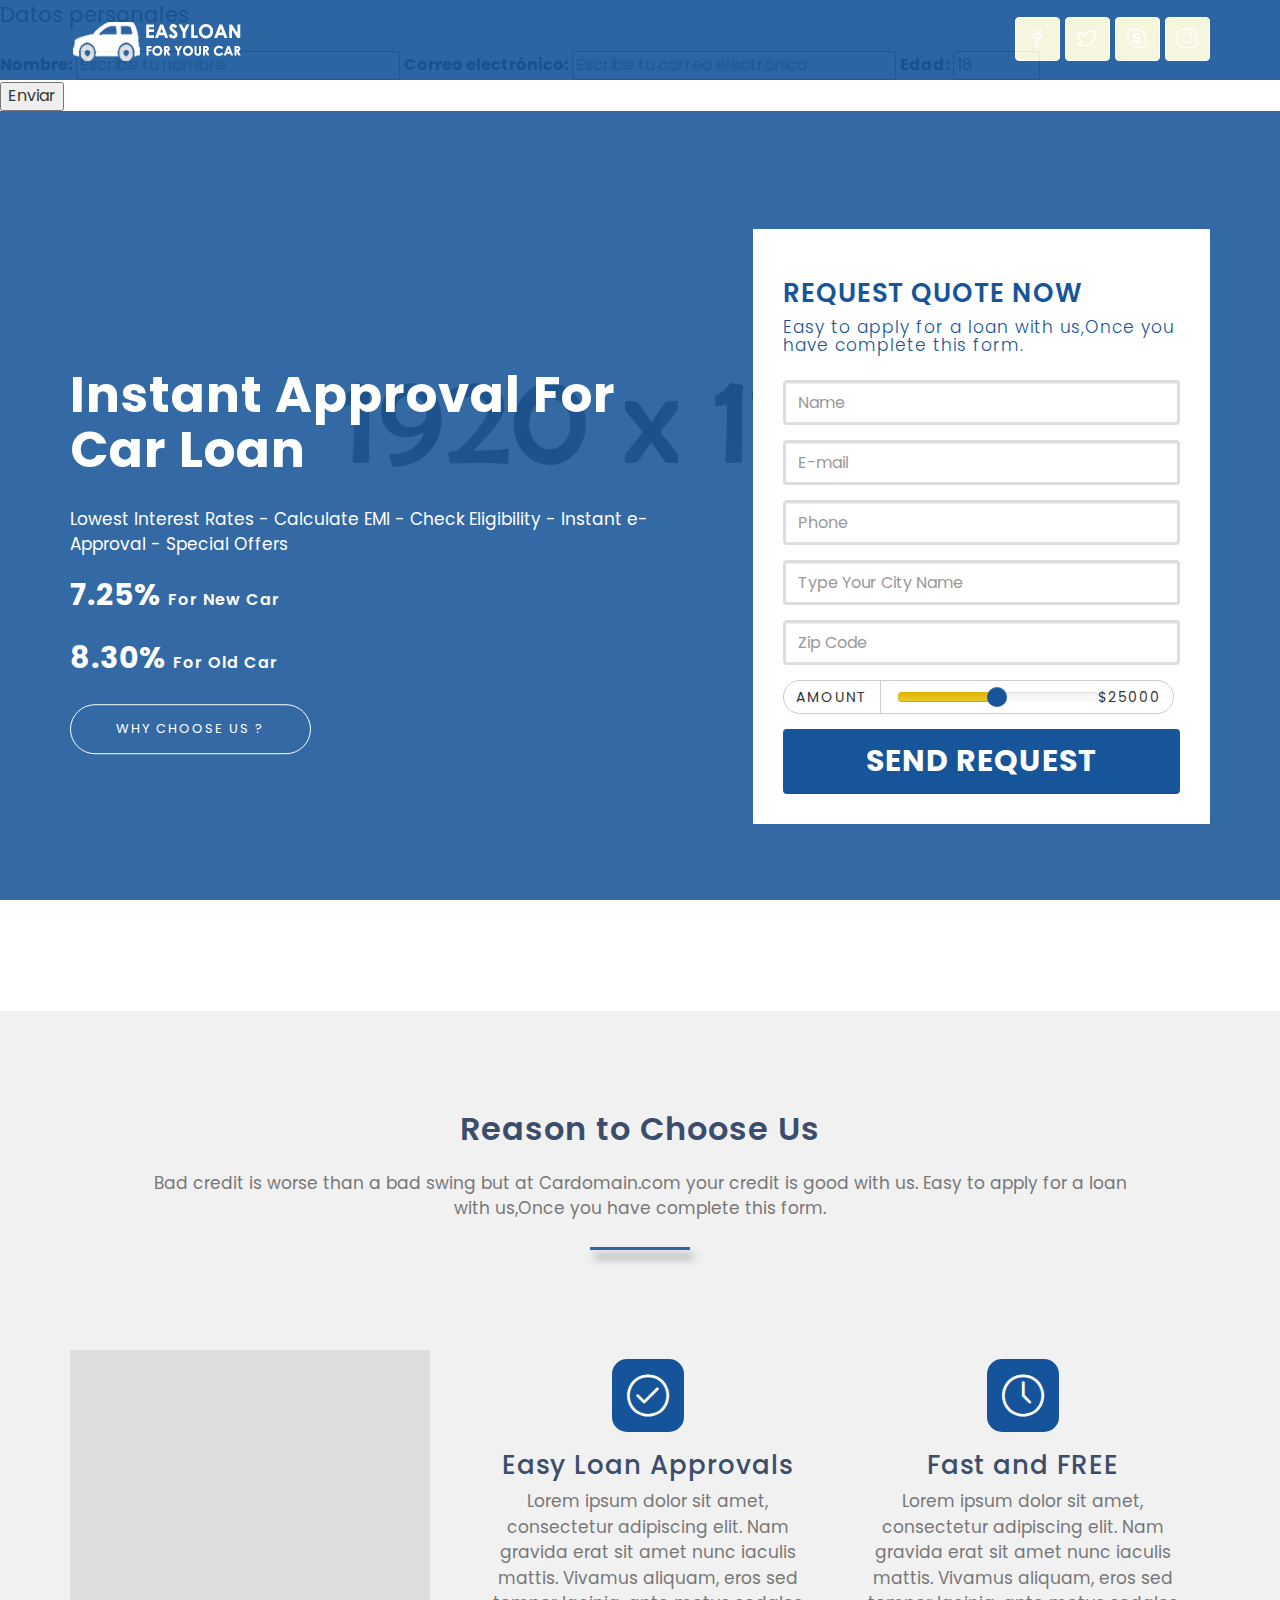
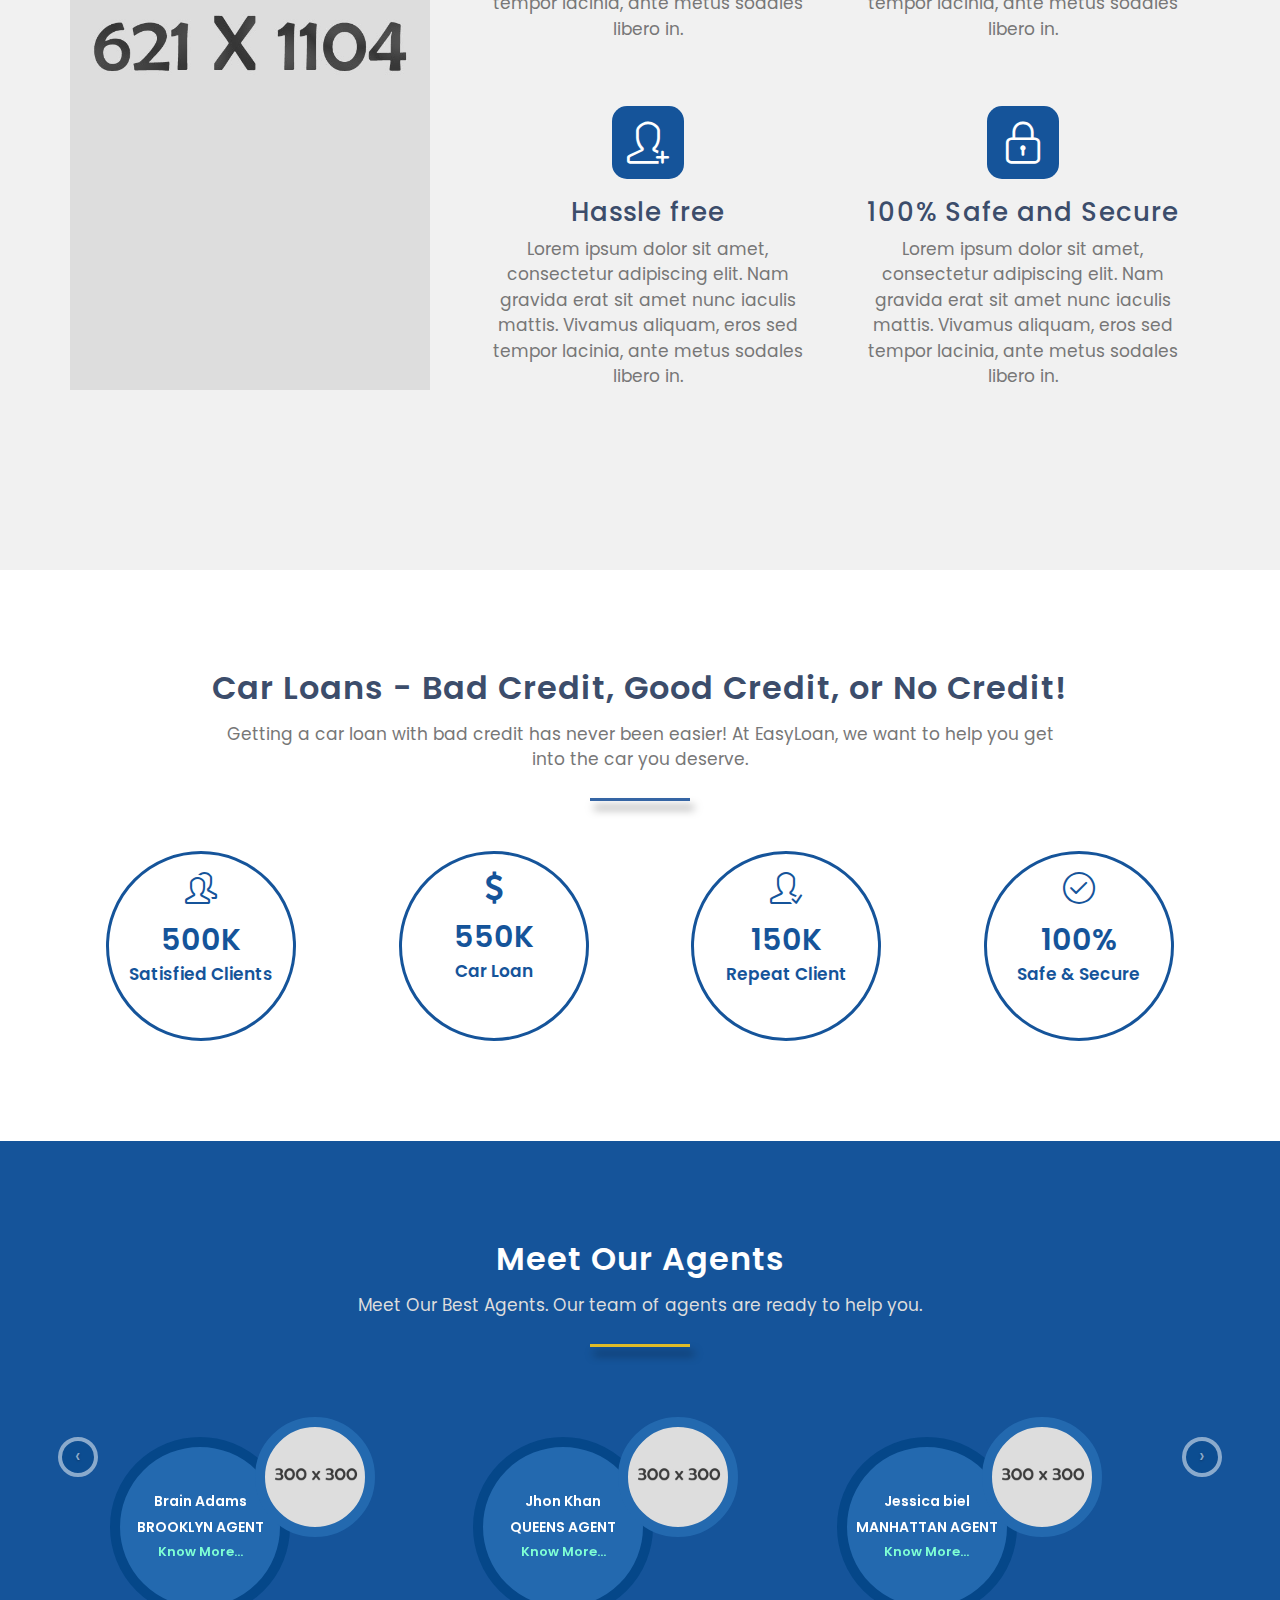
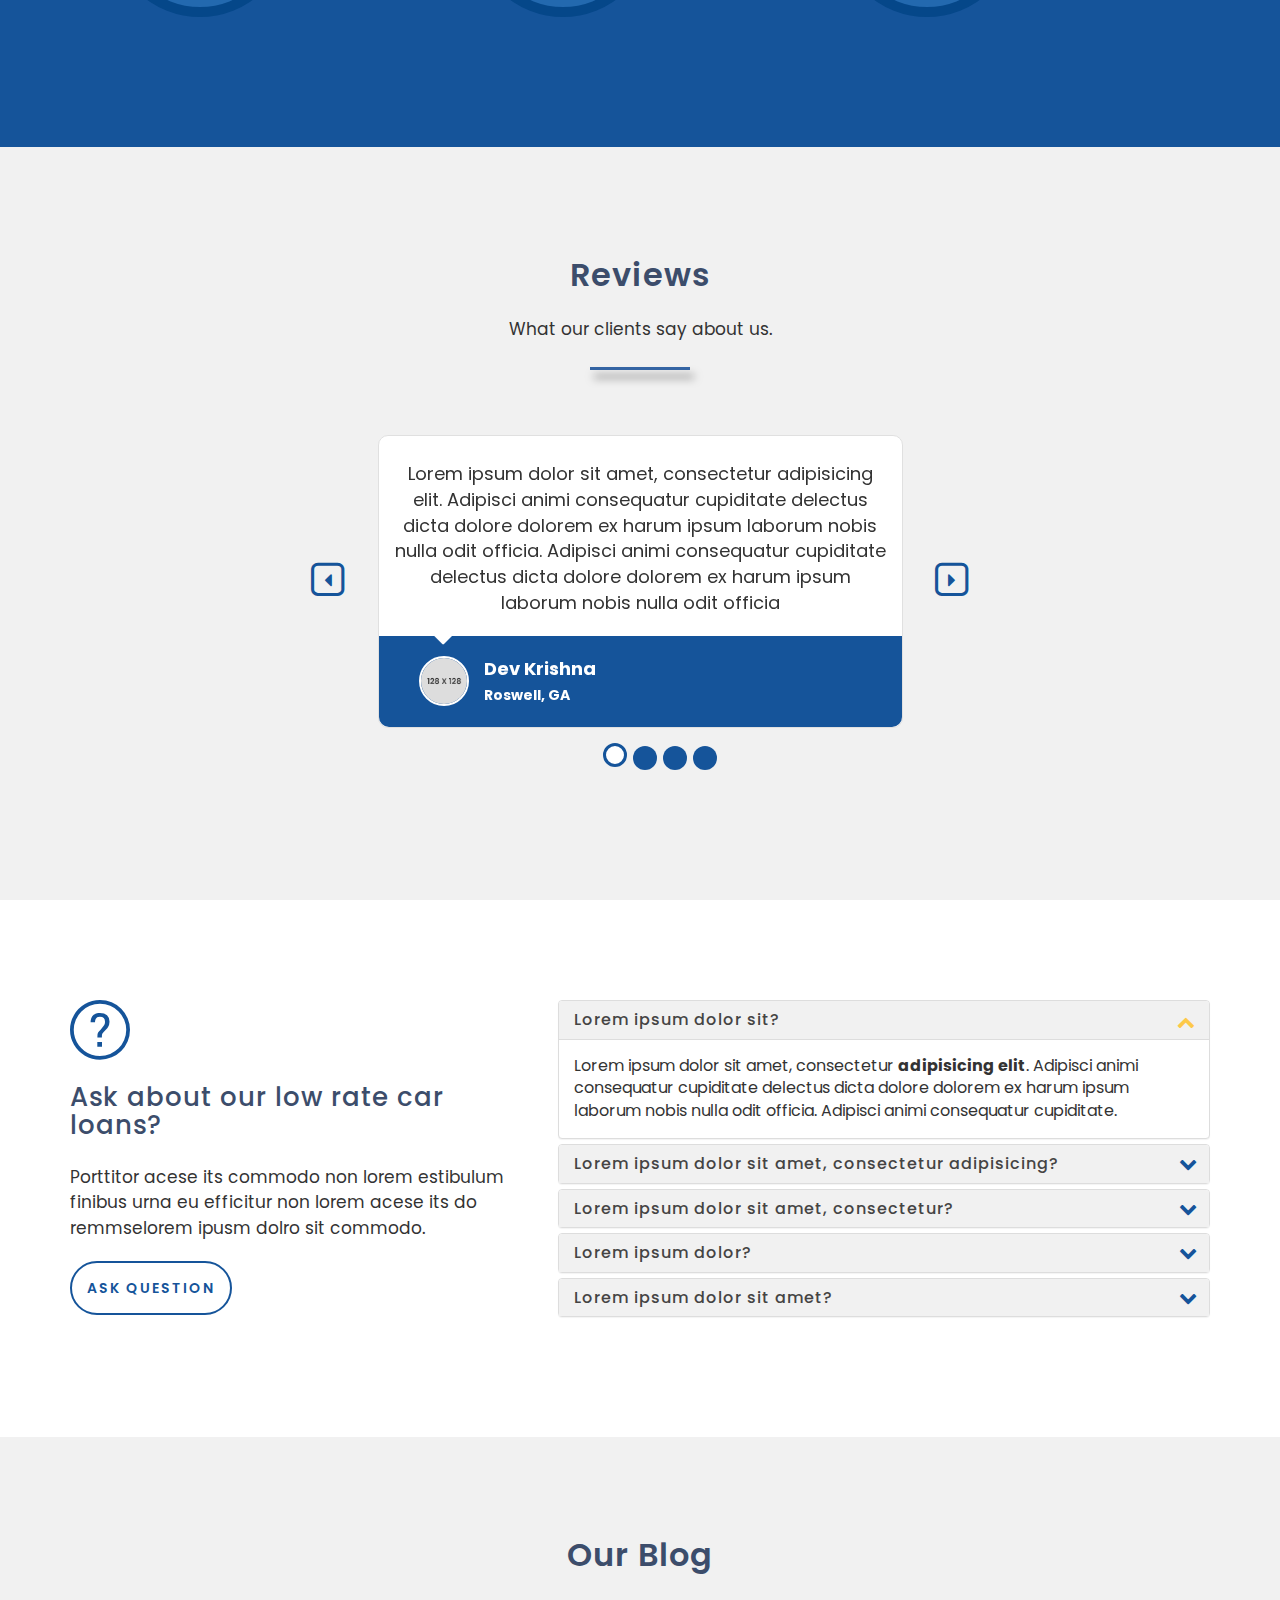
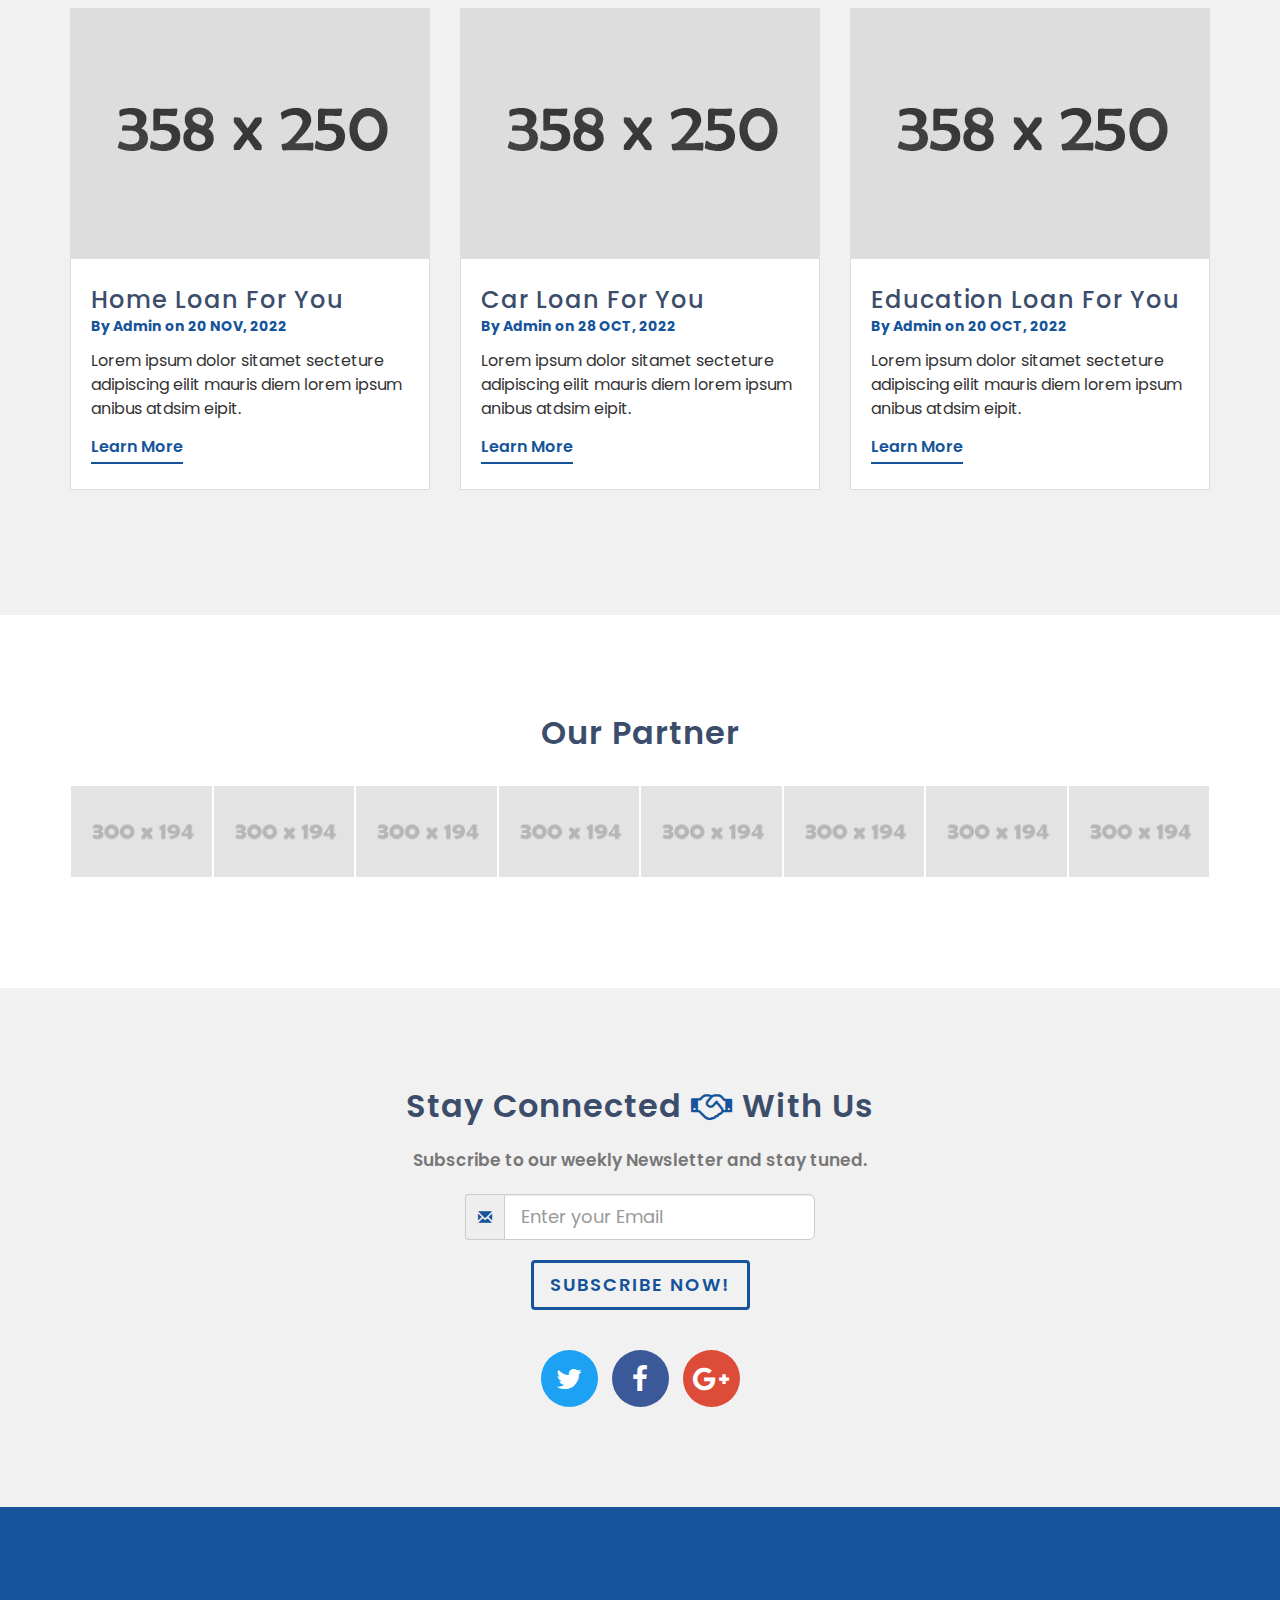
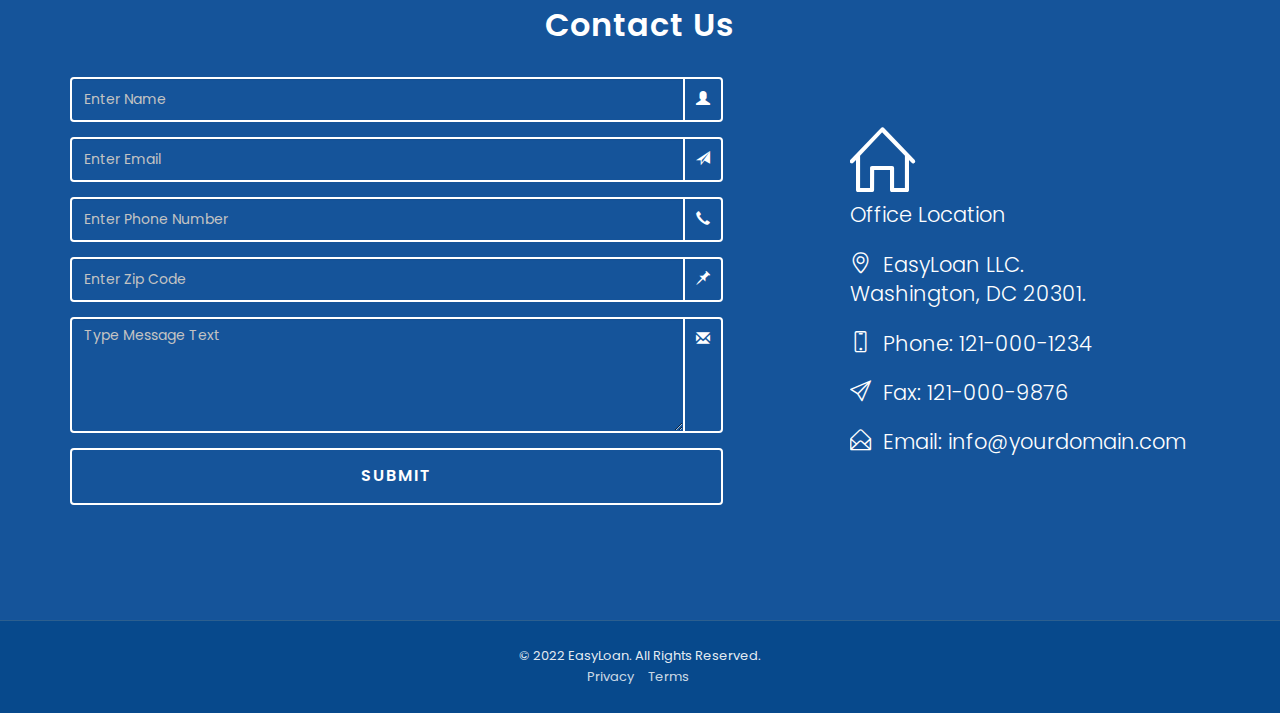
==== index.html @ 6fb6ddae "cambiootro" ====
<!DOCTYPE html>
<html lang="zxx">

<head>
    <meta charset="utf-8">
    <meta http-equiv="X-UA-Compatible" content="IE=edge">
    <meta name="viewport" content="width=device-width, initial-scale=1">
    <meta name="description" content="EasyLoan - is the Loan Company Website Template.">
	<meta name="keywords" content="Loan Company, Loan Agency, Students Loan, Car Loan, Home Loan, Loan Product, Personal Loan, Bad credit, Loan Advisor, Financial Website Template, Banking, Loan provider, Bootstrap Template, Landing Page, EasyLoan, Loan HTML Template">
    <meta name="author" content="">

    <title>EasyLoan - Loan HTML Template</title>
    <link rel="shortcut icon" href="img/favicon.ico" type="image/x-icon">
    <link rel="icon" href="img/favicon.ico" type="image/x-icon">

    <!-- Bootstrap Core CSS -->
    <link href="assets/bootstrap/css/bootstrap.min.css" rel="stylesheet">

    <!-- Custom Fonts -->
    <link href="https://fonts.googleapis.com/css?family=Poppins:300,400,500,600,700" rel="stylesheet"> 

    <!-- Icon CSS -->
    <link rel="stylesheet" href="assets/font-awesome/css/font-awesome.min.css">
    <link rel="stylesheet" href="assets/simple-line-icons/css/simple-line-icons.css">

    <!-- Preloader CSS -->
    <link rel="stylesheet" href="css/preloader.css">

    <!-- Custom CSS -->
    <link href="css/custom.css" rel="stylesheet">

    <!-- Responsive CSS -->
    <link href="css/responsive.css" rel="stylesheet">


    <!-- HTML5 St of HTML5 elements and media queries -->
    <!-- WARNING: Respond.js doesn't work if you view the page via file:// -->
    <!--[if lt IE 9]>
        <script src="https://oss.maxcdn.com/libs/html5shiv/3.7.0/html5shiv.js"></script>
        <script src="https://oss.maxcdn.com/libs/respond.js/1.4.2/respond.min.js"></script>
    <![endif]-->

</head>

<body id="page-top">
    <form action="https://example.com/process-form" method="POST">
        <fieldset>
          <legend>Datos personales</legend>
          <label for="name">Nombre:</label>
          <input type="text" id="name" name="name" placeholder="Escribe tu nombre" required>
          <label for="email">Correo electrónico:</label>
          <input type="email" id="email" name="email" placeholder="Escribe tu correo electrónico" required>
          <label for="age">Edad:</label>
          <input type="number" id="age" name="age" min="18" max="99" value="18">
        </fieldset>
        <input type="submit" value="Enviar">
      </form>
      
    <!-- Preloader hola amigos amigo -->
    <div id="preloader"> 
        <div id="wave"></div>
    </div>
    <div id="mask"></div>
    <!-- End Of Preloaderhola amigos hola -->

    <!-- NavBar -->
    <nav id="mainNav" class="navbar navbar-default navbar-fixed-top">
        <div class="container">
            <!-- Brand Logo -->
            <div class="navbar-header">
                <a class="navbar-brand page-scroll" href="#page-top">
                    <img src="img/logo.png" alt="LOGO">
                </a>
            </div>

            <!-- Social Link -->
            <div class="social_link">
                <ul class="nav navbar-nav navbar-right">
                    <li>
                        <a class="" href="#"><i class="icon-social-facebook"></i></a>
                    </li>
                    <li>
                        <a class="" href="#"><i class="icon-social-twitter"></i></a>
                    </li>
                    <li>
                        <a class="" href="#"><i class="icon-social-skype"></i></a>
                    </li>
                    <li>
                        <a class="" href="#"><i class="icon-social-instagram"></i></a>
                    </li>
                </ul>
            </div>
        </div>
    </nav>
    <!-- End Of Nav Bar -->

    <!-- Header -->
    <header id="page_top" class="car_loan">
        <div class="container">
            <div class="row">
                <div class="col-sm-7">
                    <div class="header-content">
                        <div class="header-content-inner">
                            <h1>Instant Approval For Car Loan</h1>
                            <p>Lowest Interest Rates - Calculate EMI - Check Eligibility - Instant e-Approval - Special Offers</p>
                            <h2>7.25% <span>For New Car</span></h2>
                            <h2>8.30% <span>For Old Car</span></h2>
                            <a href="#features" class="btn btn-outline btn-xl page-scroll">Why Choose Us ?</a>
                        </div>
                    </div>
                </div>
                <div class="col-sm-5">
                    <div class="form-container">
                        <div class="form-mockup">
                            <h2>Request Quote Now</h2>
                            <h4>Easy to apply for a loan with us,Once you have complete this form. </h4>
                            <form action="lead.php" method="post">
                              <div class="form-group">
                                <input type="text" name="name" class="form-control" placeholder="Name" required>
                              </div>
                              <div class="form-group">
                                <input type="email" name="email" class="form-control" placeholder="E-mail" required>
                              </div>
                              <div class="form-group">
                                <input type="text" name="phone" class="form-control" placeholder="Phone" required>
                              </div>
                              <div class="form-group">
                                <input type="text" name="city" class="form-control" placeholder="Type Your City Name" required>
                              </div>
                              <div class="form-group">
                                <input type="text" class="form-control" name="zip_code" placeholder="Zip Code" required>
                              </div>
                              <div class="form-group">
                                <div class="button-slider">
                                  <div class="btn-group btn_group">
                                    <div class="btn btn-default btn_amount">Amount </div>
                                    <div class="btn btn-default btn_slider">
                                      <input id="bootstrap-slider" type="text" name="amount" data-slider-min="1" data-slider-max="50000" data-slider-step="1" data-slider-value="25000">
                                      <div class="valueLabel"><span class="text_span">Amount &nbsp; &nbsp;</span> $<span id="sliderValue">25000</span></div>
                                    </div>
                                  </div>
                                </div>
                              </div>
                              <button type="submit" class="btn btn-default quote_btn">Send Request</button>
                            </form>
                        </div>
                    </div>
                </div>
            </div>
        </div>
    </header>
    <!-- End Of Header -->

    <!-- Section Features -->
    <section id="features" class="features">
        <div class="container">
            <div class="row">
                <div class="col-lg-12 text-center">
                    <div class="section-heading">
                        <h2>Reason to Choose Us</h2>
                        <p class="text-muted">Bad credit is worse than a bad swing but at Cardomain.com your credit is good with us. Easy to apply for a loan with us,Once you have complete this form.  </p>
                        <hr>
                    </div>
                </div>
            </div>
            <div class="row">
                <div class="col-md-4">
                    <div class="device-container">
                        <div class="device-mockup">
                            <div class="device">
                                <div class="screen">
                                    <img src="img/demo-screen.jpg" class="img-responsive" alt="Feature Image"> 
                                </div>
                            </div>
                        </div>
                    </div>
                </div>
                <div class="col-md-8">
                    <div class="container-fluid">
                        <div class="row">
                            <div class="col-md-6">
                                <div class="feature-item">
                                    <i class="icon-check"></i>
                                    <h3>Easy Loan Approvals</h3>
                                    <p class="text-muted">Lorem ipsum dolor sit amet, consectetur adipiscing elit. Nam gravida erat sit amet nunc iaculis mattis. Vivamus aliquam, eros sed tempor lacinia, ante metus sodales libero in.</p>
                                </div>
                            </div>
                            <div class="col-md-6">
                                <div class="feature-item">
                                    <i class="icon-clock"></i>
                                    <h3>Fast and FREE</h3>
                                    <p class="text-muted">Lorem ipsum dolor sit amet, consectetur adipiscing elit. Nam gravida erat sit amet nunc iaculis mattis. Vivamus aliquam, eros sed tempor lacinia, ante metus sodales libero in.</p>
                                </div>
                            </div>
                        </div>
                        <div class="row">
                            <div class="col-md-6">
                                <div class="feature-item">
                                    <i class="icon-user-follow"></i>
                                    <h3>Hassle free</h3>
                                    <p class="text-muted">Lorem ipsum dolor sit amet, consectetur adipiscing elit. Nam gravida erat sit amet nunc iaculis mattis. Vivamus aliquam, eros sed tempor lacinia, ante metus sodales libero in.</p>
                                </div>
                            </div>
                            <div class="col-md-6">
                                <div class="feature-item last-one">
                                    <i class="icon-lock"></i>
                                    <h3>100% Safe and Secure</h3>
                                    <p class="text-muted">Lorem ipsum dolor sit amet, consectetur adipiscing elit. Nam gravida erat sit amet nunc iaculis mattis. Vivamus aliquam, eros sed tempor lacinia, ante metus sodales libero in.</p>
                                </div>
                            </div>
                        </div>
                    </div>
                </div>
            </div>
        </div>
    </section>
    <!-- End Of Section Features -->

    <!-- Section About And Counter -->
    <section id="about" class="about text-center">
        <div class="container">
            <div class="row">
                <div class="col-md-10 col-md-offset-1">
                    <h2 class="section-heading">Car Loans - Bad Credit, Good Credit, or No Credit!</h2>
                    <p class="about_p">Getting a car loan with bad credit has never been easier! At EasyLoan, we want to help you get into the car you deserve.</p>
                    <hr>
                </div>
            </div>
            <div class="row">
                <div class="main_counter_content text-center white-text wow fadeInUp">
                    <div class="col-md-3 col-sm-6">
                        <div class="single_counter">
                            <p class="counter_icon"><i class="icon-people"></i></p>
                            <span class="counter">500</span>K
                            <p>Satisfied Clients</p>
                        </div>
                    </div>
                    <div class="col-md-3 col-sm-6">
                        <div class="single_counter">
                            <p class="counter_icon"><i class="fa fa-usd" aria-hidden="true"></i></p>
                            <span class="counter">550</span>K
                            <p>Car Loan</p>
                        </div>
                    </div>
                    <div class="col-md-3 col-sm-6">
                        <div class="single_counter">
                            <p class="counter_icon"><i class="icon-user-following"></i></p>
                            <span class="counter">150</span>K
                            <p>Repeat Client</p>
                        </div>
                    </div>
                    <div class="col-md-3 col-sm-6">
                        <div class="single_counter">
                            <p class="counter_icon"><i class="icon-check"></i></p>
                            <span class="counter">100</span>%
                            <p>Safe & Secure</p>
                        </div>
                    </div>
                </div>
            </div>
        </div>
    </section> 
    <!-- End Section Of About And Counter -->

    <!-- Section Agents -->
    <section id="agents" class="agents text-center">
        <div class="agents_contain">
            <div class="container">
                <div class="row">
                    <div class="col-md-10 col-md-offset-1">
                        <h2 class="section-heading">Meet Our Agents</h2>
                        <p class="aagents_p">Meet Our Best Agents. Our team of agents are ready to help you.</p>
                        <hr>
                    </div>
                </div>
                <div class='row'>
                    <div class='col-md-12'>
                        <div class="carousel slide media-carousel" id="media">
                            <div class="carousel-inner">
                                <div class="item  active">
                                    <div class="row">
                                        <div class="col-md-4 padtop30">
                                            <div class="parent_circle">
                                                <div class="parent_circle_contain">
                                                    <p>Brain Adams </p>
                                                    <p class="agent-area">Brooklyn Agent</p>
                                                    <a href="agent-details.html">Know More...</a>
                                                </div>
                                                <div class=" child_round_circle child_round_circle_img1"></div>
                                            </div>
                                        </div>          
                                        <div class="col-md-4 padtop30">
                                            <div class="parent_circle">
                                                <div class="parent_circle_contain">
                                                    <p>Jhon Khan</p>
                                                    <p class="agent-area">Queens Agent</p>
                                                    <a href="agent-details.html">Know More...</a>
                                                </div>
                                                <div class="child_round_circle child_round_circle_img2"></div>
                                            </div>
                                        </div>
                                        <div class="col-md-4 padtop30">
                                            <div class="parent_circle">
                                                <div class="parent_circle_contain">
                                                    <p>Jessica biel</p>
                                                    <p class="agent-area">Manhattan Agent</p>
                                                    <a href="agent-details.html">Know More...</a>
                                                </div>
                                                <div class=" child_round_circle child_round_circle_img3 "></div>
                                            </div>
                                        </div>        
                                    </div>
                                </div>
                                <div class="item">
                                    <div class="row">
                                        <div class="col-md-4 padtop30">
                                            <div class="parent_circle">
                                                <div class="parent_circle_contain">
                                                    <p>Brain Adams </p>
                                                    <p class="agent-area">Brooklyn Agent</p>
                                                    <a href="agent-details.html">Know More...</a>
                                                </div>
                                                <div class=" child_round_circle child_round_circle_img1"></div>
                                            </div>
                                        </div>          
                                        <div class="col-md-4 padtop30">
                                            <div class="parent_circle">
                                                <div class="parent_circle_contain">
                                                    <p>Jhon Khan</p>
                                                    <p class="agent-area">Queens Agent</p>
                                                    <a href="agent-details.html">Know More...</a>
                                                </div>
                                                <div class="child_round_circle child_round_circle_img2"></div>
                                            </div>
                                        </div>
                                        <div class="col-md-4 padtop30">
                                            <div class="parent_circle">
                                                <div class="parent_circle_contain">
                                                    <p>Jessica biel</p>
                                                    <p class="agent-area">Manhattan Agent</p>
                                                    <a href="agent-details.html">Know More...</a>
                                                </div>
                                                <div class=" child_round_circle child_round_circle_img3 "></div>
                                            </div>
                                        </div>        
                                    </div>
                                </div>
                            </div>
                            <a data-slide="prev" href="#media" class="left carousel-control">‹</a>
                            <a data-slide="next" href="#media" class="right carousel-control">›</a>
                        </div>                          
                    </div>
                </div>
            </div>
        </div>
    </section>
    <!-- End Section Agents -->

    <!-- Section Testimonials -->
    <section id="testimonials" class="text-center">
        <div class="container">
            <div class="row">
                <div class="col-sm-12">
                    <h2 class="section-title text-center">Reviews</h2>
                    <p class="testimonials_p">What our clients say about us.</p>
                    <hr>
                </div>
            </div>
            <div class="row">
                <div class="col-lg-6 col-lg-offset-3">
                    <div class="testimonials-list">
                    
                         <!-- Single Testimonial -->  
                        <div class="single-testimonial">
                            <div class="testimonial-holder">
                                <div class="testimonial-content">Lorem ipsum dolor sit amet, consectetur adipisicing elit. Adipisci animi consequatur cupiditate delectus dicta dolore dolorem ex harum ipsum laborum nobis nulla odit officia. Adipisci animi consequatur cupiditate delectus dicta dolore dolorem ex harum ipsum laborum nobis nulla odit officia
                                    <div class="testimonial-caret"><i class="fa fa-caret-down"></i></div>
                                </div>
                                <div class="row">
                                    <div class="testimonial-user clearfix">
                                        <div class="testimonial-user-image"><img src="img/clients/client1.jpg" alt="Client Image"></div>
                                        <div class="testimonial-user-name">Dev Krishna <br><a href="#">Roswell, GA</a></div>
                                    </div>
                                </div>
                            </div>
                        </div>
                        <!-- End of Single Testimonial -->  
                        
                        <!-- Single Testimonial -->  
                        <div class="single-testimonial">
                            <div class="testimonial-holder">
                                <div class="testimonial-content">Lorem ipsum dolor sit amet, consectetur adipisicing elit. Adipisci animi consequatur cupiditate delectus dicta dolore dolorem ex harum ipsum laborum nobis nulla odit officia. Adipisci animi consequatur cupiditate delectus dicta dolore dolorem ex harum ipsum laborum nobis nulla odit officia
                                    <div class="testimonial-caret"><i class="fa fa-caret-down"></i></div>
                                </div>
                                <div class="row">
                                    <div class="testimonial-user clearfix">
                                        <div class="testimonial-user-image"><img src="img/clients/client2.jpg" alt="Client Image"></div>
                                        <div class="testimonial-user-name">Donny J. Griffin <br><a href="#">Brooklyn, NYC</a></div>
                                    </div>
                                </div>
                            </div>
                        </div>
                         <!-- End of Single Testimonial -->  
                         
                        <!-- Single Testimonial -->  
                        <div class="single-testimonial">
                            <div class="testimonial-holder">
                                <div class="testimonial-content">Lorem ipsum dolor sit amet, consectetur adipisicing elit. Adipisci animi consequatur cupiditate delectus dicta dolore dolorem ex harum ipsum laborum nobis nulla odit officia. Adipisci animi consequatur cupiditate delectus dicta dolore dolorem ex harum ipsum laborum nobis nulla odit officia
                                    <div class="testimonial-caret"><i class="fa fa-caret-down"></i></div>
                                </div>
                                <div class="row">
                                    <div class="testimonial-user clearfix">
                                        <div class="testimonial-user-image"><img src="img/clients/client3.jpg" alt="Client Image"></div>
                                        <div class="testimonial-user-name">Ryder Lothian <br><a href="#">Atlanta, GA</a></div>
                                    </div>
                                </div>
                            </div>
                        </div>
                        <!-- End of Single Testimonial -->  
                        
                        <!-- Single Testimonial -->  
                        <div class="single-testimonial">
                            <div class="testimonial-holder">
                                <div class="testimonial-content">Lorem ipsum dolor sit amet, consectetur adipisicing elit. Adipisci animi consequatur cupiditate delectus dicta dolore dolorem ex harum ipsum laborum nobis nulla odit officia. Adipisci animi consequatur cupiditate delectus dicta dolore dolorem ex harum ipsum laborum nobis nulla odit officia
                                    <div class="testimonial-caret"><i class="fa fa-caret-down"></i></div>
                                </div>
                                <div class="row">
                                    <div class="testimonial-user clearfix">
                                        <div class="testimonial-user-image"><img src="img/clients/client1.jpg" alt="Client Image"></div>
                                        <div class="testimonial-user-name">Bruce Wayne<br><a href="#">Austin, TX</a></div>
                                    </div>
                                </div>
                            </div>
                        </div>
                        <!-- End of Single Testimonial -->  
                        
                    </div>
                </div>
            </div>
        </div>
    </section>
    <!-- End Of Section Testimonials -->

    <!-- Section FAQ -->
    <section id="faq" class="faq">
        <div class="container">
            <div class="row">
                <div class="col-md-5">
                    <i class="icon-question faq_icon"></i>
                    <h2 class="faq_title">Ask about our low rate car loans?</h2>
                    <p>Porttitor acese its commodo non lorem estibulum finibus urna eu efficitur non lorem acese its do remmselorem ipusm dolro sit commodo.</p>
                    <a class="btn btn-primary page-scroll" href="#contact">Ask Question</a>
                </div>
                <div class="col-md-7 mar-20t">
                    <div class="panel-group" id="accordion">
                        <div class="panel panel-default">
                            <div class="panel-heading">
                                <h4 class="panel-title">
                                    <a class="accordion-toggle" data-toggle="collapse" data-parent="#accordion" href="#collapseOne">Lorem ipsum dolor sit?</a>
                                </h4>
                            </div>
                            <div id="collapseOne" class="panel-collapse collapse in">
                                <div class="panel-body">
                                    Lorem ipsum dolor sit amet, consectetur <strong>adipisicing elit</strong>. Adipisci animi consequatur cupiditate delectus dicta dolore dolorem ex harum ipsum laborum nobis nulla odit officia. Adipisci animi consequatur cupiditate. 
                                </div>
                            </div>
                        </div>
                        <div class="panel panel-default">
                            <div class="panel-heading">
                                <h4 class="panel-title">
                                    <a class="accordion-toggle collapsed" data-toggle="collapse" data-parent="#accordion" href="#collapseTen">Lorem ipsum dolor sit amet, consectetur adipisicing?</a>
                                </h4>
                            </div>
                            <div id="collapseTen" class="panel-collapse collapse">
                                <div class="panel-body">
                                    Lorem ipsum dolor sit amet, consectetur adipisicing elit. Adipisci animi consequatur cupiditate delectus dicta dolore dolorem ex harum ipsum laborum nobis nulla odit officia. Adipisci animi consequatur cupiditate. 
                                </div>
                            </div>
                        </div>
                        <div class="panel panel-default">
                            <div class="panel-heading">
                                <h4 class="panel-title">
                                    <a class="accordion-toggle collapsed" data-toggle="collapse" data-parent="#accordion" href="#collapseEleven">Lorem ipsum dolor sit amet, consectetur?</a>
                                </h4>
                            </div>
                            <div id="collapseEleven" class="panel-collapse collapse">
                                <div class="panel-body">
                                    Lorem ipsum dolor sit amet, consectetur adipisicingelit. Adipisci animi consequatur cupiditate <strong>delectus dicta dolore dolorem ex harum</strong> ipsum laborum nobis nulla odit officia. Adipisci animi consequatur cupiditate.
                                </div>
                            </div>
                        </div>
                        <div class="panel panel-default">
                            <div class="panel-heading">
                                <h4 class="panel-title">
                                    <a class="accordion-toggle collapsed" data-toggle="collapse" data-parent="#accordion" href="#collapseTwo">Lorem ipsum dolor?</a>
                                </h4>
                            </div>
                            <div id="collapseTwo" class="panel-collapse collapse">
                                <div class="panel-body">
                                    Lorem ipsum dolor sit amet, consectetur adipisicingelit. Adipisci animi consequatur cupiditate delectus dicta dolore dolorem ex harum ipsum laborum nobis nulla odit officia. Adipisci animi <strong>consequatur cupiditate</strong>.
                                </div>
                            </div>
                        </div>
                        <div class="panel panel-default">
                            <div class="panel-heading">
                                <h4 class="panel-title">
                                    <a class="accordion-toggle collapsed" data-toggle="collapse" data-parent="#accordion" href="#collapseThree">Lorem ipsum dolor sit amet?</a>
                                </h4>
                            </div>
                            <div id="collapseThree" class="panel-collapse collapse">
                                <div class="panel-body">
                                    Lorem ipsum dolor sit amet, consectetur adipisicingelit:
                                    <ul>
                                        <li>Adipisci animi consequatur</li>
                                        <li>Adipisci animi consequatur cupiditate</li>
                                        <li>Adipisci animi consequatur cupiditate delectus</li>
                                        <li>Adipisci animi consequatur cupiditate delectus dicta</li>
                                    </ul>
                                </div>
                            </div>
                        </div>
                    </div>
                </div>
            </div>
        </div>
    </section>
    <!-- End Of Section FAQ -->

    <!-- Section Blog -->
    <section id="blog" class="blog bg-secondary">
        <div class="container">
            <div class="row">
                <div class="col-sm-12">
                    <h2 class="setion-title text-center">Our Blog</h2>
                </div>
            </div>
            <div class="row mr_top_10">
                <div class="col-md-4 col-sm-12">
                    <div class="blog_worp">
                        <div class="blog_img">
                            <a class="imghover" href="blog-details.html"><img class="img-responsive" alt="Blog Img 01" src="img/blog/blog-home.jpg"></a>
                        </div>
                        <div class="blog_content">
                            <h2><a class="title" href="blog-details.html">Home Loan For You</a></h2>
                            <h4>By Admin on 20 NOV, 2022</h4>
                            <p>Lorem ipsum dolor sitamet secteture adipiscing eilit mauris diem lorem ipsum anibus atdsim eipit.</p>
                            <a class="btn-link" href="blog-details.html">Learn More</a> 
                        </div>
                    </div>
                </div>
                <div class="col-md-4 col-sm-12">
                    <div class="blog_worp">
                        <div class="blog_img">
                            <a class="imghover" href="blog-details.html"><img class="img-responsive" alt="Blog Img 02" src="img/blog/blog-car.jpg"></a>
                        </div>
                        <div class="blog_content">
                            <h2><a class="title" href="blog-details.html">Car Loan For You</a></h2>
                            <h4>By Admin on 28 OCT, 2022</h4>
                            <p>Lorem ipsum dolor sitamet secteture adipiscing eilit mauris diem lorem ipsum anibus atdsim eipit. </p>
                            <a class="btn-link" href="blog-details.html">Learn More</a> 
                        </div>
                    </div>
                </div>
                <div class="col-md-4 col-sm-12">
                    <div class="blog_worp">
                        <div class="blog_img">
                            <a class="imghover" href="blog-details.html"><img class="img-responsive" alt="Blog Img 03" src="img/blog/blog-edu.jpg"></a>
                        </div>
                        <div class="blog_content">
                            <h2><a class="title" href="blog-details.html">Education Loan For You</a></h2>
                            <h4>By Admin on 20 OCT, 2022</h4>
                            <p>Lorem ipsum dolor sitamet secteture adipiscing eilit mauris diem lorem ipsum anibus atdsim eipit.</p>
                            <a class="btn-link" href="blog-details.html">Learn More</a>
                        </div>
                    </div>
                </div>
            </div>
        </div>
    </section>
    <!-- End Of Section Blog -->

    <!-- Section Brand -->
    <section id="brand_logo">
        <div class="container">
            <div class="row">
                <div class="col-sm-12">
                    <h2 class="setion-title text-center">Our Partner</h2>
                </div>
            </div>
            <div class="row mr_top_10">
                <div class="col-sm-12">
                    <ul class="list-inline list-logo">
                        <li class="">
                            <a href="#"><img src="img/brand-logo/1.png" alt="Brand Logo"></a>
                        </li>
                        <li class="">
                            <a href="#"><img src="img/brand-logo/2.png" alt="Brand Logo"></a>
                        </li>
                        <li class="">
                            <a href="#"><img src="img/brand-logo/3.png" alt="Brand Logo"></a>
                        </li>
                        <li class="">
                            <a href="#"><img src="img/brand-logo/4.png" alt="Brand Logo"></a>
                        </li>
                        <li class="">
                            <a href="#"><img src="img/brand-logo/1.png" alt="Brand Logo"></a>
                        </li>
                        <li class="">
                            <a href="#"><img src="img/brand-logo/2.png" alt="Brand Logo"></a>
                        </li>
                        <li class="">
                            <a href="#"><img src="img/brand-logo/3.png" alt="Brand Logo"></a>
                        </li>
                        <li class="">
                            <a href="#"><img src="img/brand-logo/4.png" alt="Brand Logo"></a>
                        </li>
                    </ul>
                </div>
            </div>
        </div>
    </section>
    <!-- End Of Section Brand -->

    <!-- Section Social And NewsLetter -->
    <section id="Social" class="social_contact bg-secondary">
        <div class="container">
            <div class="row">
                <div class="col-md-12">
                    <h2>Stay Connected <i class="fa fa-handshake-o" aria-hidden="true"></i> With Us</h2>
                    <div class="tab-content custom-tab-content">
                        <div class="subscribe-panel">
                        <p>Subscribe to our weekly Newsletter and stay tuned.</p>
                            <form action="#" method="post">
                                <div class="col-md-4 col-md-offset-4">
                                    <div class="input-group">
                                        <span class="input-group-addon"><i class="glyphicon glyphicon-envelope" aria-hidden="true"></i></span>
                                        <input type="text" class="form-control input-lg" name="email" placeholder="Enter your Email">
                                    </div>
                                </div>
                                <div class="col-md-12">
                                    <button class="btn btn-info btn-lg">Subscribe Now!</button>
                                </div>
                            </form>
                        </div>
                    </div>
                </div>
            </div>
            <div class="row">
                <div class="col-md-12">
                <ul class="list-inline list-social">
                    <li class="social-twitter">
                        <a href="#"><i class="fa fa-twitter"></i></a>
                    </li>
                    <li class="social-facebook">
                        <a href="#"><i class="fa fa-facebook"></i></a>
                    </li>
                    <li class="social-google-plus">
                        <a href="#"><i class="fa fa-google-plus"></i></a>
                    </li>
                </ul>
                </div>
            </div>
        </div>
    </section>
    <!-- End Of Section Social And NewsLetter -->

    <!-- Section Contact -->
    <section id="contact">
        <h2 id="dev-snippet-title" class="text-center">Contact Us</h2>
        <div class="container mr_top_10">
            <div class="row">
                <div class="col-lg-7 col-md-6 col-sm-6">
                    <form action="mailer.php" method="post" >
                        <div class="form-group">
                            <div class="input-group">
                                <input type="text" class="form-control" name="InputName" id="InputName" placeholder="Enter Name" required>
                                <span class="input-group-addon"><i class="glyphicon glyphicon-user form-control-feedback"></i></span>
                            </div>
                        </div>
                        <div class="form-group">
                            <div class="input-group">
                                <input type="email" class="form-control" id="InputEmail" name="InputEmail" placeholder="Enter Email" required  >
                                <span class="input-group-addon"><i class="glyphicon glyphicon-send form-control-feedback"></i></span>
                            </div>
                        </div>
                        <div class="form-group">
                            <div class="input-group">
                                <input type="text" class="form-control" id="InputPhone" name="InputPhone" placeholder="Enter Phone Number" required  >
                                <span class="input-group-addon"><i class="glyphicon glyphicon-earphone form-control-feedback"></i></span>
                            </div>
                        </div>
                        <div class="form-group">
                            <div class="input-group">
                                <input type="text" class="form-control" id="InputZipCode" name="InputZipCode" placeholder="Enter Zip Code" required  >
                                <span class="input-group-addon"><i class="glyphicon glyphicon-pushpin form-control-feedback"></i></span>
                            </div>
                        </div>
                        <div class="form-group">
                            <div class="input-group">
                                <textarea name="InputMessage" id="InputMessage" class="form-control" rows="5" placeholder="Type Message Text" required></textarea>
                                <span class="input-group-addon"><i class="glyphicon glyphicon-envelope form-control-feedback"></i></span>
                            </div>
                        </div>
                        <div class="form-group">
                            <button type="submit" class="btn btn-outline btn-xl page-scroll pull-right">Submit</button>
                        </div>
                    </form>
                </div>
                <div class="col-lg-4 col-md-5 col-sm-6 col-md-offset-1">
                    <address>
                        <p class="address_icon"><i class="icon-home"></i></p>
                        <p class="lead">Office Location</p>
                        <p class="lead"><i class="icon-location-pin"></i> EasyLoan LLC.<br> Washington, DC 20301.</p>
                        <p class="lead"><i class="icon-screen-smartphone"></i> Phone: 121-000-1234</p>
                        <p class="lead"><i class="icon-paper-plane"></i> Fax: 121-000-9876</p>
                        <p class="lead"><i class="icon-envelope-open"></i> Email: info@yourdomain.com</p>
                    </address>
                </div>
            </div>
        </div>
    </section>
    <!-- End Of Section Contact -->

    <!-- Footer -->
    <footer>
        <div class="container">
            <p>&copy; 2022 EasyLoan. All Rights Reserved.</p>
            <ul class="list-inline">
                <li>
                    <a href="#">Privacy</a>
                </li>
                <li>
                    <a href="#">Terms</a>
                </li>
            </ul>
        </div>
    </footer>
    <!-- End Of Footer -->

    <!-- jQuery -->
    <script src="assets/jquery/jquery.min.js"></script>

    <!-- Bootstrap Core JavaScript -->
    <script src="assets/bootstrap/js/bootstrap.min.js"></script>

    <!-- Plugin JavaScript -->
    <script src="js/jquery.easing.js"></script>
    <script src="js/jquery.counterup.js"></script>
    <script src="js/jquery.waypoints.js"></script>
    <script src="js/price.slider.js"></script>        

    <!-- Theme JavaScript -->
    <script src="js/custom.js"></script>
    <script src="js/testimonials.js"></script>

</body>
</html>
---- assets/simple-line-icons/css/simple-line-icons.css ----
@font-face {
  font-family: 'simple-line-icons';
  src: url('../fonts/Simple-Line-Icons.eot?v=2.3.2');
  src: url('../fonts/Simple-Line-Icons.eot?v=2.3.2#iefix') format('embedded-opentype'), url('../fonts/Simple-Line-Icons.woff2?v=2.3.2') format('woff2'), url('../fonts/Simple-Line-Icons.ttf?v=2.3.2') format('truetype'), url('../fonts/Simple-Line-Icons.woff?v=2.3.2') format('woff'), url('../fonts/Simple-Line-Icons.svg?v=2.3.2#simple-line-icons') format('svg');
  font-weight: normal;
  font-style: normal;
}
/*
 Use the following CSS code if you want to have a class per icon.
 Instead of a list of all class selectors, you can use the generic [class*="icon-"] selector, but it's slower:
*/
.icon-user,
.icon-people,
.icon-user-female,
.icon-user-follow,
.icon-user-following,
.icon-user-unfollow,
.icon-login,
.icon-logout,
.icon-emotsmile,
.icon-phone,
.icon-call-end,
.icon-call-in,
.icon-call-out,
.icon-map,
.icon-location-pin,
.icon-direction,
.icon-directions,
.icon-compass,
.icon-layers,
.icon-menu,
.icon-list,
.icon-options-vertical,
.icon-options,
.icon-arrow-down,
.icon-arrow-left,
.icon-arrow-right,
.icon-arrow-up,
.icon-arrow-up-circle,
.icon-arrow-left-circle,
.icon-arrow-right-circle,
.icon-arrow-down-circle,
.icon-check,
.icon-clock,
.icon-plus,
.icon-minus,
.icon-close,
.icon-exclamation,
.icon-organization,
.icon-trophy,
.icon-screen-smartphone,
.icon-screen-desktop,
.icon-plane,
.icon-notebook,
.icon-mustache,
.icon-mouse,
.icon-magnet,
.icon-energy,
.icon-disc,
.icon-cursor,
.icon-cursor-move,
.icon-crop,
.icon-chemistry,
.icon-speedometer,
.icon-shield,
.icon-screen-tablet,
.icon-magic-wand,
.icon-hourglass,
.icon-graduation,
.icon-ghost,
.icon-game-controller,
.icon-fire,
.icon-eyeglass,
.icon-envelope-open,
.icon-envelope-letter,
.icon-bell,
.icon-badge,
.icon-anchor,
.icon-wallet,
.icon-vector,
.icon-speech,
.icon-puzzle,
.icon-printer,
.icon-present,
.icon-playlist,
.icon-pin,
.icon-picture,
.icon-handbag,
.icon-globe-alt,
.icon-globe,
.icon-folder-alt,
.icon-folder,
.icon-film,
.icon-feed,
.icon-drop,
.icon-drawer,
.icon-docs,
.icon-doc,
.icon-diamond,
.icon-cup,
.icon-calculator,
.icon-bubbles,
.icon-briefcase,
.icon-book-open,
.icon-basket-loaded,
.icon-basket,
.icon-bag,
.icon-action-undo,
.icon-action-redo,
.icon-wrench,
.icon-umbrella,
.icon-trash,
.icon-tag,
.icon-support,
.icon-frame,
.icon-size-fullscreen,
.icon-size-actual,
.icon-shuffle,
.icon-share-alt,
.icon-share,
.icon-rocket,
.icon-question,
.icon-pie-chart,
.icon-pencil,
.icon-note,
.icon-loop,
.icon-home,
.icon-grid,
.icon-graph,
.icon-microphone,
.icon-music-tone-alt,
.icon-music-tone,
.icon-earphones-alt,
.icon-earphones,
.icon-equalizer,
.icon-like,
.icon-dislike,
.icon-control-start,
.icon-control-rewind,
.icon-control-play,
.icon-control-pause,
.icon-control-forward,
.icon-control-end,
.icon-volume-1,
.icon-volume-2,
.icon-volume-off,
.icon-calendar,
.icon-bulb,
.icon-chart,
.icon-ban,
.icon-bubble,
.icon-camrecorder,
.icon-camera,
.icon-cloud-download,
.icon-cloud-upload,
.icon-envelope,
.icon-eye,
.icon-flag,
.icon-heart,
.icon-info,
.icon-key,
.icon-link,
.icon-lock,
.icon-lock-open,
.icon-magnifier,
.icon-magnifier-add,
.icon-magnifier-remove,
.icon-paper-clip,
.icon-paper-plane,
.icon-power,
.icon-refresh,
.icon-reload,
.icon-settings,
.icon-star,
.icon-symbol-female,
.icon-symbol-male,
.icon-target,
.icon-credit-card,
.icon-paypal,
.icon-social-tumblr,
.icon-social-twitter,
.icon-social-facebook,
.icon-social-instagram,
.icon-social-linkedin,
.icon-social-pinterest,
.icon-social-github,
.icon-social-google,
.icon-social-reddit,
.icon-social-skype,
.icon-social-dribbble,
.icon-social-behance,
.icon-social-foursqare,
.icon-social-soundcloud,
.icon-social-spotify,
.icon-social-stumbleupon,
.icon-social-youtube,
.icon-social-dropbox {
  font-family: 'simple-line-icons';
  speak: none;
  font-style: normal;
  font-weight: normal;
  font-variant: normal;
  text-transform: none;
  line-height: 1;
  /* Better Font Rendering =========== */
  -webkit-font-smoothing: antialiased;
  -moz-osx-font-smoothing: grayscale;
}
.icon-user:before {
  content: "\e005";
}
.icon-people:before {
  content: "\e001";
}
.icon-user-female:before {
  content: "\e000";
}
.icon-user-follow:before {
  content: "\e002";
}
.icon-user-following:before {
  content: "\e003";
}
.icon-user-unfollow:before {
  content: "\e004";
}
.icon-login:before {
  content: "\e066";
}
.icon-logout:before {
  content: "\e065";
}
.icon-emotsmile:before {
  content: "\e021";
}
.icon-phone:before {
  content: "\e600";
}
.icon-call-end:before {
  content: "\e048";
}
.icon-call-in:before {
  content: "\e047";
}
.icon-call-out:before {
  content: "\e046";
}
.icon-map:before {
  content: "\e033";
}
.icon-location-pin:before {
  content: "\e096";
}
.icon-direction:before {
  content: "\e042";
}
.icon-directions:before {
  content: "\e041";
}
.icon-compass:before {
  content: "\e045";
}
.icon-layers:before {
  content: "\e034";
}
.icon-menu:before {
  content: "\e601";
}
.icon-list:before {
  content: "\e067";
}
.icon-options-vertical:before {
  content: "\e602";
}
.icon-options:before {
  content: "\e603";
}
.icon-arrow-down:before {
  content: "\e604";
}
.icon-arrow-left:before {
  content: "\e605";
}
.icon-arrow-right:before {
  content: "\e606";
}
.icon-arrow-up:before {
  content: "\e607";
}
.icon-arrow-up-circle:before {
  content: "\e078";
}
.icon-arrow-left-circle:before {
  content: "\e07a";
}
.icon-arrow-right-circle:before {
  content: "\e079";
}
.icon-arrow-down-circle:before {
  content: "\e07b";
}
.icon-check:before {
  content: "\e080";
}
.icon-clock:before {
  content: "\e081";
}
.icon-plus:before {
  content: "\e095";
}
.icon-minus:before {
  content: "\e615";
}
.icon-close:before {
  content: "\e082";
}
.icon-exclamation:before {
  content: "\e617";
}
.icon-organization:before {
  content: "\e616";
}
.icon-trophy:before {
  content: "\e006";
}
.icon-screen-smartphone:before {
  content: "\e010";
}
.icon-screen-desktop:before {
  content: "\e011";
}
.icon-plane:before {
  content: "\e012";
}
.icon-notebook:before {
  content: "\e013";
}
.icon-mustache:before {
  content: "\e014";
}
.icon-mouse:before {
  content: "\e015";
}
.icon-magnet:before {
  content: "\e016";
}
.icon-energy:before {
  content: "\e020";
}
.icon-disc:before {
  content: "\e022";
}
.icon-cursor:before {
  content: "\e06e";
}
.icon-cursor-move:before {
  content: "\e023";
}
.icon-crop:before {
  content: "\e024";
}
.icon-chemistry:before {
  content: "\e026";
}
.icon-speedometer:before {
  content: "\e007";
}
.icon-shield:before {
  content: "\e00e";
}
.icon-screen-tablet:before {
  content: "\e00f";
}
.icon-magic-wand:before {
  content: "\e017";
}
.icon-hourglass:before {
  content: "\e018";
}
.icon-graduation:before {
  content: "\e019";
}
.icon-ghost:before {
  content: "\e01a";
}
.icon-game-controller:before {
  content: "\e01b";
}
.icon-fire:before {
  content: "\e01c";
}
.icon-eyeglass:before {
  content: "\e01d";
}
.icon-envelope-open:before {
  content: "\e01e";
}
.icon-envelope-letter:before {
  content: "\e01f";
}
.icon-bell:before {
  content: "\e027";
}
.icon-badge:before {
  content: "\e028";
}
.icon-anchor:before {
  content: "\e029";
}
.icon-wallet:before {
  content: "\e02a";
}
.icon-vector:before {
  content: "\e02b";
}
.icon-speech:before {
  content: "\e02c";
}
.icon-puzzle:before {
  content: "\e02d";
}
.icon-printer:before {
  content: "\e02e";
}
.icon-present:before {
  content: "\e02f";
}
.icon-playlist:before {
  content: "\e030";
}
.icon-pin:before {
  content: "\e031";
}
.icon-picture:before {
  content: "\e032";
}
.icon-handbag:before {
  content: "\e035";
}
.icon-globe-alt:before {
  content: "\e036";
}
.icon-globe:before {
  content: "\e037";
}
.icon-folder-alt:before {
  content: "\e039";
}
.icon-folder:before {
  content: "\e089";
}
.icon-film:before {
  content: "\e03a";
}
.icon-feed:before {
  content: "\e03b";
}
.icon-drop:before {
  content: "\e03e";
}
.icon-drawer:before {
  content: "\e03f";
}
.icon-docs:before {
  content: "\e040";
}
.icon-doc:before {
  content: "\e085";
}
.icon-diamond:before {
  content: "\e043";
}
.icon-cup:before {
  content: "\e044";
}
.icon-calculator:before {
  content: "\e049";
}
.icon-bubbles:before {
  content: "\e04a";
}
.icon-briefcase:before {
  content: "\e04b";
}
.icon-book-open:before {
  content: "\e04c";
}
.icon-basket-loaded:before {
  content: "\e04d";
}
.icon-basket:before {
  content: "\e04e";
}
.icon-bag:before {
  content: "\e04f";
}
.icon-action-undo:before {
  content: "\e050";
}
.icon-action-redo:before {
  content: "\e051";
}
.icon-wrench:before {
  content: "\e052";
}
.icon-umbrella:before {
  content: "\e053";
}
.icon-trash:before {
  content: "\e054";
}
.icon-tag:before {
  content: "\e055";
}
.icon-support:before {
  content: "\e056";
}
.icon-frame:before {
  content: "\e038";
}
.icon-size-fullscreen:before {
  content: "\e057";
}
.icon-size-actual:before {
  content: "\e058";
}
.icon-shuffle:before {
  content: "\e059";
}
.icon-share-alt:before {
  content: "\e05a";
}
.icon-share:before {
  content: "\e05b";
}
.icon-rocket:before {
  content: "\e05c";
}
.icon-question:before {
  content: "\e05d";
}
.icon-pie-chart:before {
  content: "\e05e";
}
.icon-pencil:before {
  content: "\e05f";
}
.icon-note:before {
  content: "\e060";
}
.icon-loop:before {
  content: "\e064";
}
.icon-home:before {
  content: "\e069";
}
.icon-grid:before {
  content: "\e06a";
}
.icon-graph:before {
  content: "\e06b";
}
.icon-microphone:before {
  content: "\e063";
}
.icon-music-tone-alt:before {
  content: "\e061";
}
.icon-music-tone:before {
  content: "\e062";
}
.icon-earphones-alt:before {
  content: "\e03c";
}
.icon-earphones:before {
  content: "\e03d";
}
.icon-equalizer:before {
  content: "\e06c";
}
.icon-like:before {
  content: "\e068";
}
.icon-dislike:before {
  content: "\e06d";
}
.icon-control-start:before {
  content: "\e06f";
}
.icon-control-rewind:before {
  content: "\e070";
}
.icon-control-play:before {
  content: "\e071";
}
.icon-control-pause:before {
  content: "\e072";
}
.icon-control-forward:before {
  content: "\e073";
}
.icon-control-end:before {
  content: "\e074";
}
.icon-volume-1:before {
  content: "\e09f";
}
.icon-volume-2:before {
  content: "\e0a0";
}
.icon-volume-off:before {
  content: "\e0a1";
}
.icon-calendar:before {
  content: "\e075";
}
.icon-bulb:before {
  content: "\e076";
}
.icon-chart:before {
  content: "\e077";
}
.icon-ban:before {
  content: "\e07c";
}
.icon-bubble:before {
  content: "\e07d";
}
.icon-camrecorder:before {
  content: "\e07e";
}
.icon-camera:before {
  content: "\e07f";
}
.icon-cloud-download:before {
  content: "\e083";
}
.icon-cloud-upload:before {
  content: "\e084";
}
.icon-envelope:before {
  content: "\e086";
}
.icon-eye:before {
  content: "\e087";
}
.icon-flag:before {
  content: "\e088";
}
.icon-heart:before {
  content: "\e08a";
}
.icon-info:before {
  content: "\e08b";
}
.icon-key:before {
  content: "\e08c";
}
.icon-link:before {
  content: "\e08d";
}
.icon-lock:before {
  content: "\e08e";
}
.icon-lock-open:before {
  content: "\e08f";
}
.icon-magnifier:before {
  content: "\e090";
}
.icon-magnifier-add:before {
  content: "\e091";
}
.icon-magnifier-remove:before {
  content: "\e092";
}
.icon-paper-clip:before {
  content: "\e093";
}
.icon-paper-plane:before {
  content: "\e094";
}
.icon-power:before {
  content: "\e097";
}
.icon-refresh:before {
  content: "\e098";
}
.icon-reload:before {
  content: "\e099";
}
.icon-settings:before {
  content: "\e09a";
}
.icon-star:before {
  content: "\e09b";
}
.icon-symbol-female:before {
  content: "\e09c";
}
.icon-symbol-male:before {
  content: "\e09d";
}
.icon-target:before {
  content: "\e09e";
}
.icon-credit-card:before {
  content: "\e025";
}
.icon-paypal:before {
  content: "\e608";
}
.icon-social-tumblr:before {
  content: "\e00a";
}
.icon-social-twitter:before {
  content: "\e009";
}
.icon-social-facebook:before {
  content: "\e00b";
}
.icon-social-instagram:before {
  content: "\e609";
}
.icon-social-linkedin:before {
  content: "\e60a";
}
.icon-social-pinterest:before {
  content: "\e60b";
}
.icon-social-github:before {
  content: "\e60c";
}
.icon-social-google:before {
  content: "\e60d";
}
.icon-social-reddit:before {
  content: "\e60e";
}
.icon-social-skype:before {
  content: "\e60f";
}
.icon-social-dribbble:before {
  content: "\e00d";
}
.icon-social-behance:before {
  content: "\e610";
}
.icon-social-foursqare:before {
  content: "\e611";
}
.icon-social-soundcloud:before {
  content: "\e612";
}
.icon-social-spotify:before {
  content: "\e613";
}
.icon-social-stumbleupon:before {
  content: "\e614";
}
.icon-social-youtube:before {
  content: "\e008";
}
.icon-social-dropbox:before {
  content: "\e00c";
}
---- css/preloader.css ----
#preloader {
    position: fixed;
    top: 0;
    left: 0;
    right: 0;
    bottom: 0;
    background: #f3f3f3;
    z-index: 1200;
}

#wave:after,
#wave:before {
    content: ''
}

#mask {
    display: none;
    position: fixed;
    top: 0;
    left: 0;
    right: 0;
    bottom: 0;
    background: #f3f3f3;
    z-index: 99
}

#wave {
    display: block;
    position: absolute;
    top: 50%;
    left: 50%;
    height: 50px;
    width: 50px;
    margin: -25px 0 0 -25px;
    border-radius: 50%
}

#wave:after,
#wave:before {
    border: 2px solid #16559A;
    border-radius: 50%;
    width: 50px;
    height: 50px;
    position: absolute;
    left: 0
}

#wave:before {
    -webkit-transform: scale(1, 1);
    -ms-transform: scale(1, 1);
    transform: scale(1, 1);
    opacity: 1;
    -webkit-animation: spWaveBe .6s infinite linear;
    animation: spWaveBe .6s infinite linear
}

#wave:after {
    -webkit-transform: scale(0, 0);
    -ms-transform: scale(0, 0);
    transform: scale(0, 0);
    opacity: 0;
    -webkit-animation: spWaveAf .6s infinite linear;
    animation: spWaveAf .6s infinite linear
}

@-webkit-keyframes spWaveAf {
    from {
        -webkit-transform: scale(.5, .5);
        transform: scale(.5, .5);
        opacity: 0
    }
    to {
        -webkit-transform: scale(1, 1);
        transform: scale(1, 1);
        opacity: 1
    }
}

@keyframes spWaveAf {
    from {
        -webkit-transform: scale(.5, .5);
        transform: scale(.5, .5);
        opacity: 0
    }
    to {
        -webkit-transform: scale(1, 1);
        transform: scale(1, 1);
        opacity: 1
    }
}

@-webkit-keyframes spWaveBe {
    from {
        -webkit-transform: scale(1, 1);
        transform: scale(1, 1);
        opacity: 1
    }
    to {
        -webkit-transform: scale(1.5, 1.5);
        transform: scale(1.5, 1.5);
        opacity: 0
    }
}

@keyframes spWaveBe {
    from {
        -webkit-transform: scale(1, 1);
        transform: scale(1, 1);
        opacity: 1
    }
    to {
        -webkit-transform: scale(1.5, 1.5);
        transform: scale(1.5, 1.5);
        opacity: 0
    }
}
---- css/custom.css ----
/*----------------------------------------------
-------------------Custom CSS-------------------
-------------------Template: EasyLoan-----------
-------------------Author: OnushorIT------------
----------------------------------------------*/

html,
body {
  height: 100%;
  width: 100%;
}

body {
  font-family: 'Poppins', sans-serif;
  font-weight: 400;
  font-size: 16px;
}

a {
  -webkit-transition: all 0.35s;
  -moz-transition: all 0.35s;
  transition: all 0.35s;
  color: aquamarine;
}

a:hover,
a:focus {
  color: #fcbd20;
}

hr {
  max-width: 100px;
  margin: 25px auto 0;
  border-width: 3px;
  border-color: rgba(31, 84, 154, 0.9);
  box-shadow: 4px 8px 8px rgba(0,0,0,0.5);
}

hr.light {
  border-color: white;
}

h1,
h2,
h3,
h4,
h5,
h6 {
  font-family: 'Poppins', sans-serif;
  font-weight: 200;
  letter-spacing: 1px;
}

p {
  font-size: 17px;
  line-height: 1.5;
  margin-bottom: 20px;
}

.bg-secondary{
  background: #F1F1F1;
}

/*** Navbar ***/

.navbar{
  min-height: 80px;
}

.navbar-default {
  background-color: bisque;
  border-color: rgba(21, 84, 154, 0.1);
  opacity: 1;
  -webkit-transition: all 0.35s;
  -moz-transition: all 0.35s;
  transition: all 0.35s;
  font-family: 'Poppins', sans-serif;
  font-weight: 200;
  letter-spacing: 1px;
}

.navbar-default .navbar-header .navbar-brand {
  font-family: 'Poppins', sans-serif;
  font-weight: 200;
  letter-spacing: 1px;
  color: #fdcc52;
  padding: 8px 15px 15px 15px;
}

.navbar-default .navbar-header .navbar-brand:hover,
.navbar-default .navbar-header .navbar-brand:focus {
  color: #fcbd20;
}

.navbar-default .navbar-header .navbar-toggle {
  font-size: 12px;
  color: #222222;
  padding: 8px 10px;
}

.navbar-nav{
  margin-top: 17px;
}

.social_link .navbar-nav{
  margin-right: 0;
}

.navbar-default .nav > li > a {
  font-size: 20px;
  padding: 10px 11px;
  border:1px solid #fff;
  margin-right: 5px;
  border-radius: 4px;
  background: beige;
  font-weight: 500;
}

.navbar-default .nav > li:last-child > a {
  margin-right: 0;
}

.navbar-default .nav > li > a,
.navbar-default .nav > li > a:focus {
  color: #fff;
}

.navbar-default .nav > li > a:hover,
.navbar-default .nav > li > a:focus:hover {
  color: #fdcc52;
}

.navbar-default .nav > li.active > a,
.navbar-default .nav > li.active > a:focus {
  color: #fdcc52 !important;
  background-color: transparent;
}

.navbar-default .nav > li.active > a:hover,
.navbar-default .nav > li.active > a:focus:hover {
  background-color: transparent;
}

.navbar-default.has-menu .navbar-header .navbar-toggle{
  padding: 12px;
  margin-top: 20px;
  margin-right:0;
}

.navbar-default.has-menu .navbar-header .navbar-toggle:hover,
.navbar-default.has-menu .navbar-header .navbar-toggle:focus{
  background-color: #fff;
  border-color: #fff;
}
.navbar-default.has-menu .navbar-header .navbar-toggle:hover .icon-bar,
.navbar-default.has-menu .navbar-header .navbar-toggle:focus .icon-bar{
  background-color: #15549A;
}

.navbar-default.has-menu .navbar-toggle .icon-bar {
  background-color: #fff;
}

.navbar-default.has-menu .nav > li > a{
  border:none;
  font-size: 16px;
}

/*** Header ***/

header {
  position: relative;
  width: 100%;
  min-height: auto;
  overflow-y: hidden;
  background-attachment: fixed;
  background-clip: border-box, border-box;
  background-color: rgba(0, 0, 0, 0);
  background-origin: padding-box, padding-box;
  background-position: 0 0%, center center;
  background-repeat: no-repeat;
  background-size: cover;
  -o-background-size: cover;
  -moz-background-size: cover;
  -webkit-background-size: cover;
  color: #fff;
  min-height: 740px;
}

header.car_loan{
  background-image: linear-gradient(rgba(21, 84, 154, 0.85), rgba(21, 84, 154, 0.85)), url("../img/header.jpg");
  background-image: -webkit-linear-gradient(rgba(21, 84, 154, 0.85), rgba(21, 84, 154, 0.85)), url("../img/header.jpg"); 
  background-image:    -moz-linear-gradient(rgba(21, 84, 154, 0.85), rgba(21, 84, 154, 0.85)), url("../img/header.jpg"); 
  background-image:     -ms-linear-gradient(rgba(21, 84, 154, 0.85), rgba(21, 84, 154, 0.85)), url("../img/header.jpg"); 
  background-image:      -o-linear-gradient(rgba(21, 84, 154, 0.85), rgba(21, 84, 154, 0.85)), url("../img/header.jpg"); 
}

header.home_loan{
  background-image: linear-gradient(rgba(21, 84, 154, 0.85), rgba(21, 84, 154, 0.85)), url("../img/header.jpg");
  background-image: -webkit-linear-gradient(rgba(21, 84, 154, 0.85), rgba(21, 84, 154, 0.85)), url("../img/header.jpg"); 
  background-image:    -moz-linear-gradient(rgba(21, 84, 154, 0.85), rgba(21, 84, 154, 0.85)), url("../img/header.jpg"); 
  background-image:     -ms-linear-gradient(rgba(21, 84, 154, 0.85), rgba(21, 84, 154, 0.85)), url("../img/header.jpg"); 
  background-image:      -o-linear-gradient(rgba(21, 84, 154, 0.85), rgba(21, 84, 154, 0.85)), url("../img/header.jpg");
}

header.education_loan{
  background-image: linear-gradient(rgba(21, 84, 154, 0.85), rgba(21, 84, 154, 0.85)), url("../img/header.jpg");
  background-image: -webkit-linear-gradient(rgba(21, 84, 154, 0.85), rgba(21, 84, 154, 0.85)), url("../img/header.jpg"); 
  background-image:    -moz-linear-gradient(rgba(21, 84, 154, 0.85), rgba(21, 84, 154, 0.85)), url("../img/header.jpg"); 
  background-image:     -ms-linear-gradient(rgba(21, 84, 154, 0.85), rgba(21, 84, 154, 0.85)), url("../img/header.jpg"); 
  background-image:      -o-linear-gradient(rgba(21, 84, 154, 0.85), rgba(21, 84, 154, 0.85)), url("../img/header.jpg");
}

header.blog-header{
  background-image: linear-gradient(rgba(21, 84, 154, 0.85), rgba(21, 84, 154, 0.85)), url("../img/header_blog.jpg");
  background-image: -webkit-linear-gradient(rgba(21, 84, 154, 0.85), rgba(21, 84, 154, 0.85)), url("../img/header_blog.jpg"); 
  background-image:    -moz-linear-gradient(rgba(21, 84, 154, 0.85), rgba(21, 84, 154, 0.85)), url("../img/header_blog.jpg"); 
  background-image:     -ms-linear-gradient(rgba(21, 84, 154, 0.85), rgba(21, 84, 154, 0.85)), url("../img/header_blog.jpg"); 
  background-image:      -o-linear-gradient(rgba(21, 84, 154, 0.85), rgba(21, 84, 154, 0.85)), url("../img/header_blog.jpg"); 
}

header.agent-header{
  background-image: linear-gradient(rgba(21, 84, 154, 0.85), rgba(21, 84, 154, 0.85)), url("../img/header_agent.jpg");
  background-image: -webkit-linear-gradient(rgba(21, 84, 154, 0.85), rgba(21, 84, 154, 0.85)), url("../img/header_agent.jpg"); 
  background-image:    -moz-linear-gradient(rgba(21, 84, 154, 0.85), rgba(21, 84, 154, 0.85)), url("../img/header_agent.jpg"); 
  background-image:     -ms-linear-gradient(rgba(21, 84, 154, 0.85), rgba(21, 84, 154, 0.85)), url("../img/header_agent.jpg"); 
  background-image:      -o-linear-gradient(rgba(21, 84, 154, 0.85), rgba(21, 84, 154, 0.85)), url("../img/header_agent.jpg"); 
}

.single-page-header{
  min-height: 380px;  
  padding: 180px 0 100px 0;
  text-align: center;
}

header.top-slider{
  min-height: auto;
}

header .header-content {
  text-align: center;
  padding: 150px 0 50px;
  position: relative;
}

header .header-content .header-content-inner {
  position: relative;
  max-width: 500px;
  margin: 0 auto;
}

header .header-content .header-content-inner h1 {
  margin-top: 0;
  margin-bottom: 30px;
  font-size: 30px;
  font-weight: 700;
}

header .header-content .header-content-inner h2 {
  margin-top: 0;
  margin-bottom: 30px;
  font-size: 30px;
  font-weight: 700;
}

header .header-content .header-content-inner h2 span{
  font-size: 16px;
  font-weight: 600;
}

header .form-container {
  max-width: 300px;
  margin: 0 auto 100px;
}

.form-mockup {
  background: #fff;
  padding: 30px;
  margin: 0;
  position: absolute;
  right: 0;
  top: 25%;
  -webkit-transform: translateY(0%);
  -moz-transform: translateY(0%);
  -ms-transform: translateY(0%);
  -o-transform: translateY(0%);
  transform: translateY(0%);
}

.form-mockup h2{
  color: #15549A;
  text-align: left;
  font-weight: 600;
  text-transform: uppercase;
  font-size: 26px;
}

.form-mockup h4{
  color: #15549A;
  text-align: left;
  margin-top: 0;
  font-weight: 300;
  font-size: 17px;
}

.form-mockup form{
  margin-top: 25px;
}

.form-mockup .form-group .form-control{
  height: 45px;
  border: 3px solid #ddd;
  font-size: 16px;
}

.quote_btn{
  display: block;
  text-align: center;
  width: 100%;
  background: #15549A;
  color: #fff;
  font-size: 30px;
  padding-top: 8px;
  padding-bottom: 8px;
  border: 3px solid #15549A;
  border-radius: 4px !important;
  font-weight: 700;
  letter-spacing: 1px !important;
  -webkit-transition: .5s; /* For Safari 3.1 to 6.0 */
  transition: .5s;
}

.quote_btn:hover{
  background: #003E7C;
  color: #fff;
  border-color: #003E7C;
}

header.single-page-header h1.title-heading{
  font-weight: 500;
  margin-top: 0;
  margin-bottom: 15px;
}

header.single-page-header .breadcrumb{
  background: transparent;
  font-weight: 500;
  margin-bottom: 0;
}

header.single-page-header .breadcrumb li.active{
  color: #fff;
}

/*** Amount Slider ***/

.slider{
  display:inline-block;
  vertical-align:middle;
  position:relative;
  float: left;
  margin-left: 5px;
}

.slider.slider-horizontal{
  width:200px;
  height:20px
}

.slider.slider-horizontal .slider-track{
  height:10px;
  width:100%;
  margin-top:-5px;
  top:50%;left:0
}

.slider.slider-horizontal .slider-selection{
  height:100%;
  top:0;
  bottom:0
}

.slider.slider-horizontal .slider-handle{
  margin-left:-10px;
  margin-top:-5px;
}

.slider.slider-horizontal .slider-handle.triangle{
  border-width:0 10px 10px 10px;
  width:0;
  height:0;
  border-bottom-color:#0480be;
  margin-top:0
}

.slider.slider-vertical{
  height:210px;
  width:20px;
}

.slider.slider-vertical .slider-track{
  width:10px;
  height:100%;
  margin-left:-5px;
  left:50%;
  top:0;
}

.slider.slider-vertical .slider-selection{
  width:100%;
  left:0;
  top:0;
  bottom:0;
}

.slider.slider-vertical .slider-handle{
  margin-left:-5px;
  margin-top:-10px;
}

.slider.slider-vertical .slider-handle.triangle{
  border-width:10px 0 10px 10px;
  width:1px;
  height:1px;
  border-left-color:#0480be;
  margin-left:0;
}

.slider.slider-disabled .slider-handle{
  background-image:-webkit-linear-gradient(top,#dfdfdf 0,#bebebe 100%);
  background-image:-o-linear-gradient(top,#dfdfdf 0,#bebebe 100%);
  background-image:linear-gradient(to bottom,#dfdfdf 0,#bebebe 100%);
  background-repeat:repeat-x;filter:progid:DXImageTransform.Microsoft.gradient(startColorstr='#ffdfdfdf',endColorstr='#ffbebebe',GradientType=0)
}

.slider.slider-disabled .slider-track{
  background-image:-webkit-linear-gradient(top,#e5e5e5 0,#e9e9e9 100%);
  background-image:-o-linear-gradient(top,#e5e5e5 0,#e9e9e9 100%);
  background-image:linear-gradient(to bottom,#e5e5e5 0,#e9e9e9 100%);
  background-repeat:repeat-x;filter:progid:DXImageTransform.Microsoft.gradient(startColorstr='#ffe5e5e5',endColorstr='#ffe9e9e9',GradientType=0);cursor:not-allowed
}

.slider input{
  display:none;
}

.slider .tooltip.top{
  margin-top:-36px;
}

.slider .tooltip-inner{
  white-space:nowrap;
}

.slider .hide{
  display:none;
}

.slider-track{
  position:absolute;
  cursor:pointer;
  background-image:-webkit-linear-gradient(top,#f5f5f5 0,#f9f9f9 100%);
  background-image:-o-linear-gradient(top,#f5f5f5 0,#f9f9f9 100%);
  background-image:linear-gradient(to bottom,#f5f5f5 0,#f9f9f9 100%);
  background-repeat:repeat-x;filter:progid:DXImageTransform.Microsoft.gradient(startColorstr='#fff5f5f5',endColorstr='#fff9f9f9',GradientType=0);
  -webkit-box-shadow:inset 0 1px 2px rgba(0,0,0,0.1);
  box-shadow:inset 0 1px 2px rgba(0,0,0,0.1);
  border-radius:4px;
}

.slider-selection{
  position:absolute;
  background-image:-webkit-linear-gradient(top,#e0b500 0,#edc92c 100%);
  background-image:-o-linear-gradient(top,#e0b500 0,#edc92c 100%);
  background-image:linear-gradient(to bottom,#e0b500 0,#edc92c 100%);
  background-repeat:repeat-x;filter:progid:DXImageTransform.Microsoft.gradient(startColorstr='#fff9f9f9',endColorstr='#fff5f5f5',GradientType=0);
  -webkit-box-shadow:inset 0 -1px 0 rgba(0,0,0,0.15);
  box-shadow:inset 0 -1px 0 rgba(0,0,0,0.15);
  -webkit-box-sizing:border-box;
  -moz-box-sizing:border-box;
  box-sizing:border-box;
  border-radius:4px;
}

.slider-handle{
  position:absolute;
  width:20px;
  height:20px;
  background-color:#3a94a5;
  background-image:-webkit-linear-gradient(top,#15549A 0,#15549A 100%);
  background-image:-o-linear-gradient(top,#15549A 0,#15549A 100%);
  background-image:linear-gradient(to bottom,#15549A 0,#15549A 100%);
  background-repeat:repeat-x;filter:progid:DXImageTransform.Microsoft.gradient(startColorstr='#ff149bdf',endColorstr='#ff0480be',GradientType=0);
  filter:none;
  -webkit-box-shadow:inset 0 1px 0 rgba(255,255,255,.2),0 1px 2px rgba(0,0,0,.05);
  box-shadow:inset 0 1px 0 rgba(255,255,255,.2),0 1px 2px rgba(0,0,0,.05);
  opacity:1;
  border:0 solid transparent;
}

.slider-handle.round{
  border-radius:50%;
}

.slider-handle.triangle{
  background:transparent none;
}

.slider-handle.custom{
  background:transparent none;
}

.slider-handle.custom::before{
  line-height:20px;
  font-size:20px;
  content:'\2605';
  color:#726204;
}

.valueLabel {
  display: block;
  float: left;
}

.valueLabel .text_span{
  display: none;
}

/**Top Slider**/

.bs-slider{
  overflow: hidden;
  max-height: 740px;
  position: relative;
  background: #000000;
}

.bs-slider:hover {
  cursor: -moz-grab;
  cursor: -webkit-grab;
}

.bs-slider:active {
  cursor: -moz-grabbing;
  cursor: -webkit-grabbing;
}

.bs-slider .bs-slider-overlay {
  position: absolute;
  top: 0;
  left: 0;
  width: 100%;
  height: 100%;
  background-color: rgba(21, 84, 154, 0.85);
}

.bs-slider > .carousel-inner > .item > img,
.bs-slider > .carousel-inner > .item > a > img {
  margin: auto;
  width: 100% !important;
  min-height: 260px;
}

/*- Slide effect -*/

.fade {
  opacity: 1;
}

.fade .item {
  top: 0;
  z-index: 1;
  opacity: 0;
  width: 100%;
  position: absolute;
  left: 0 !important;
  display: block !important;
  -webkit-transition: opacity ease-in-out 1s;
     -moz-transition: opacity ease-in-out 1s;
      -ms-transition: opacity ease-in-out 1s;
       -o-transition: opacity ease-in-out 1s;
          transition: opacity ease-in-out 1s;
}

.fade .item:first-child {
  top: auto;
  position: relative;
}

.fade .item.active {
  opacity: 1;
  z-index: 2;
  -webkit-transition: opacity ease-in-out 1s;
     -moz-transition: opacity ease-in-out 1s;
      -ms-transition: opacity ease-in-out 1s;
       -o-transition: opacity ease-in-out 1s;
          transition: opacity ease-in-out 1s;
}


/*- LEFT/RIGHT ROUND CONTROL -*/

.control-round .carousel-control {
  top: 47%;
  opacity: 0;
  width: 45px;
  height: 45px;
  z-index: 100;
  color: #ffffff;
  display: block;
  font-size: 24px;
  cursor: pointer;
  overflow: hidden;
  line-height: 43px;
  text-shadow: none;
  position: absolute;
  font-weight: normal;
  background: transparent;
  -webkit-border-radius: 100px;
          border-radius: 100px;
}

.control-round:hover .carousel-control{
  opacity: 1;
}

.control-round .carousel-control.left {
  left: 1%;
}

.control-round .carousel-control.right {
  right: 1%;
}

.control-round .carousel-control.left:hover,
.control-round .carousel-control.right:hover{
  color: #fdfdfd;
  background: rgba(21, 84, 154, 0.9);
  border: 0px transparent;
  box-shadow: 0 2px 10px 0 rgba(255, 255, 255, 0.25);
}

.control-round .carousel-control.left>span:nth-child(1){
  left: 45%;
}

.control-round .carousel-control.right>span:nth-child(1){
  right: 45%;
}


/*- INDICATORS CONTROL -*/

.indicators-line > .carousel-indicators{
  right: 45%;
  bottom: 3%;
  left: auto;
  width: 90%;
  height: 20px;
  font-size: 0;
  overflow-x: auto;
  text-align: right;
  overflow-y: hidden;
  padding-left: 10px;
  padding-right: 10px;
  padding-top: 1px;
  white-space: nowrap;
}

.indicators-line > .carousel-indicators li{
  padding: 0;
  width: 15px;
  height: 15px;
  border: 1px solid rgb(255, 255, 255);
  text-indent: 0;
  overflow: hidden;
  text-align: left;
  position: relative;
  letter-spacing: 1px;
  background: rgb(255, 255, 255);
  -webkit-font-smoothing: antialiased;
  -webkit-border-radius: 50%;
          border-radius: 50%;
  margin-right: 5px;
  -webkit-transition: all 0.5s cubic-bezier(0.22,0.81,0.01,0.99);
          transition: all 0.5s cubic-bezier(0.22,0.81,0.01,0.99);
  z-index: 10;
  cursor:pointer;
}

.indicators-line > .carousel-indicators li:last-child{
  margin-right: 0;
}

.indicators-line > .carousel-indicators .active{
  margin: 1px 5px 1px 1px;
  box-shadow: 0 0 0 2px #fff;
  background-color: transparent;
  position: relative;
  -webkit-transition: box-shadow 0.3s ease;
     -moz-transition: box-shadow 0.3s ease;
       -o-transition: box-shadow 0.3s ease;
          transition: box-shadow 0.3s ease;
  -webkit-transition: background-color 0.3s ease;
     -moz-transition: background-color 0.3s ease;
       -o-transition: background-color 0.3s ease;
          transition: background-color 0.3s ease;
}

.indicators-line > .carousel-indicators .active:before{
  transform: scale(0.5);
  background-color: #fff;
  content:"";
  position: absolute;
  left:-1px;
  top:-1px;
  width:15px;
  height: 15px;
  border-radius: 50%;
  -webkit-transition: background-color 0.3s ease;
     -moz-transition: background-color 0.3s ease;
       -o-transition: background-color 0.3s ease;
          transition: background-color 0.3s ease;
}

/*- SLIDE CAPTION -*/

.slide_style_left {
  text-align: left !important;
}

.slide_style_right {
  text-align: right !important;
}

.slide_style_center {
  text-align: center !important;
}

.slide-text {
  left: 0;
  top: 25%;
  right: 0;
  margin: auto;
  padding: 10px;
  position: absolute;
  text-align: left;
  padding: 10px 85px;
}

.slide-text > h1 {
  padding: 0;
  color: #ffffff;
  font-size: 70px;
  font-style: normal;
  line-height: 84px;
  margin-bottom: 30px;
  letter-spacing: 1px;
  display: inline-block;
  -webkit-animation-delay: 0.7s;
          animation-delay: 0.7s;
}

.slide-text > p {
  padding: 0;
  color: #ffffff;
  font-size: 20px;
  line-height: 24px;
  font-weight: 300;
  margin-bottom: 40px;
  letter-spacing: 1px;
  -webkit-animation-delay: 1.1s;
          animation-delay: 1.1s;
}

.slide-text > a.btn-default{
  color: #000;
  font-weight: 400;
  font-size: 13px;
  line-height: 15px;
  margin-right: 10px;
  text-align: center;
  padding: 17px 30px;
  white-space: nowrap;
  letter-spacing: 1px;
  display: inline-block;
  border: none;
  text-transform: uppercase;
  box-shadow: 0 2px 10px 0 rgba(255, 255, 255, 0.25);
  -webkit-animation-delay: 2s;
          animation-delay: 2s;
  -webkit-transition: background 0.3s ease-in-out, color 0.3s ease-in-out;
          transition: background 0.3s ease-in-out, color 0.3s ease-in-out;
}

.slide-text > a.btn-primary{
  color: #ffffff;
  background: #15549A;
  cursor: pointer;
  font-weight: 400;
  font-size: 13px;
  line-height: 15px;
  margin-left: 10px;
  text-align: center;
  padding: 17px 30px;
  white-space: nowrap;
  letter-spacing: 1px;
  display: inline-block;
  text-decoration: none;
  text-transform: uppercase;
  box-shadow: 0 2px 10px 0 rgba(0, 0, 0, 0.15);
  border: none;
  -webkit-animation-delay: 2s;
          animation-delay: 2s;
  -webkit-transition: background 0.3s ease-in-out, color 0.3s ease-in-out;
          transition: background 0.3s ease-in-out, color 0.3s ease-in-out;
}

.slide-text > a:hover,
.slide-text > a:active {
  color: #ffffff;
  background: #FDCC52;
  -webkit-transition: background 0.5s ease-in-out, color 0.5s ease-in-out;
          transition: background 0.5s ease-in-out, color 0.5s ease-in-out;
}

/*** Section About And Counter ***/

section {
  padding: 100px 0;
}

section h2 {
  font-size: 32px;
  margin-bottom: 25px;
}

section.about {
  position: relative;
}

section.about h2 {
  margin-top: 0;
  font-size: 32px;
  font-weight: 600;
  margin-bottom: 10px;
  color: #3C4D6B;
}

section.about .about_p{
  padding: 7px 50px 0px;
  color: #777;
}

section.about hr{
  border-color: rgba(31, 84, 154, 0.9);
  margin-bottom: 50px;
}

/** Counter **/

.main_counter_content .single_counter {
  background: #fff none repeat scroll 0 0;
  border: 3px solid #15549A;
  border-radius: 50%;
  color: #15549A;
  display: block;
  height: 190px;
  margin: 0 auto;
  width: 190px;
  font-weight: 600;
  font-size: 30px;
  padding-top: 28px;
  padding-bottom: 28px;
}

p.counter_icon{
  margin-bottom: 0;
}

p.counter_icon i{
  font-size:32px;
  position: relative;
  top: -10px;
}

.single_counter.p-y-2 > span {
  font-size: 32px;
  font-weight: 600;
}

/*** Section Features ***/

section.features{
  background: #F1F1F1;
}

section.features .section-heading {
  margin-bottom: 100px;
}

section.features .section-heading h2 {
  color: #3c4d6b;
  font-weight: 600;
  margin-top: 0;
}

section.features .section-heading p {
  margin-bottom: 0;
  padding: 0 80px;
}

section.features .device-container,
section.features .feature-item {
  max-width: 300px;
  margin: 0 auto;
}

section.features .device-container {
  margin-bottom: 100px;
}

section.features .container-fluid{
  margin-top: 25px;
}

section.features .feature-item {
  text-align: center;
  margin-bottom: 80px;
}

section.features .feature-item h3 {
  color: #3c4d6b;
  font-size: 26px;
  font-weight: 500;
  margin-top: 30px;
}

section.features .feature-item i {
  font-size: 42px;
  color: #fff;
  background:#15549A;
  padding: 15px;
  border-radius: 15px;
}

/*** Section EMI Calculator ***/

section.loan-calculator{
  background: #F1F1F1;
}

section.loan-calculator h2.section-heading {
  color: #3c4d6b;
  font-weight: 600;
  margin-top: 0;
}

section.loan-calculator hr{
  border-color: rgba(31, 84, 154, 0.9);
  margin-bottom: 50px;
}

section.loan-calculator p.text-muted{
  margin-bottom: 0;
  padding: 0 80px;
}

.single-loan-slider:last-child {
  margin-bottom: 0;
}

.single-loan-slider h4 {
  font-size: 20px;
  color: #232323;
  font-weight: 600;
  margin-bottom: 16px;
}

.single-loan-slider h5{
  font-size: 17px
}

.mm-amount{
  font-size: 14px;
  font-weight: 500;
}

.single-loan-slider {
  margin-bottom: 32px;
}

.ui-widget-header {
  position:absolute;
  background: #15549A;
  border-radius:4px;
  border: 0 !important;
}

.ui-widget-content {  
  border-radius:4px;
  background: #2369AF !important;
  border: 0 !important;
  cursor: pointer;
}

.ui-slider-horizontal {
  height: 7px !important;
}

.ui-slider-horizontal .ui-slider-handle {
  margin-top: -2px !important;
  margin-left: -8px !important;
}

.ui-slider .ui-slider-handle {
  width: 20px !important;
  border: 3px solid #054789;
  border-radius: 18px;
  outline: none !important;
}

.ui-state-hover,
.ui-widget-content .ui-state-hover,
.ui-widget-header .ui-state-hover,
.ui-state-focus,
.ui-widget-content .ui-state-focus,
.ui-widget-header .ui-state-focus {
  background: #F1F1F1 !important;
}

.ui-state-default,
.ui-widget-content .ui-state-default,
.ui-widget-header .ui-state-default {
  background: #F1F1F1 !important;
}

.single-loan-slider input {
  color: #aaaaaa;
  font-size: 16px;
  border: 0;
  margin-top: 10px;
}

.loan-emi-box {
  background: #15549A;
  color: #fff;
  padding: 30px;
}

.single-total h5 {
  font-size: 20px;
  font-weight: 600;
  margin-top: 0;
}

.single-total p {
  color: #ccc;
  font-size: 20px;
  font-weight: 600;
  margin-bottom: 30px;
}

.single-total p.emi-price {
  font-size: 20px;
}

#tbl_la{
  margin-bottom: 0;
}

/** Section Agents **/

#agents{
  background: #15549A;
  min-height: 400px; 
}

section.agents h2.section-heading{
  color: #fff;
  font-size: 32px;
  font-weight: 600;
  margin-bottom: 10px;
  margin-top: 0;
}

section.agents p.aagents_p{
  color: #ddd;
  padding: 7px 50px 0;
}

section.agents hr{
  border-color: rgba(245, 198, 28, 0.9);
  margin-bottom: 30px;
}

#agents .parent_circle {
  background: #2369AF none repeat scroll 0 0;
  border: 10px solid #054789;
  border-radius: 50%;
  height: 180px;
  width: 180px;
  display: table;
  position: relative; 
}

#agents .parent_circle p{
  font-size: 14px;
  margin-bottom: 5px;
  color: #fff;
}

#agents .parent_circle p.agent-area{
  text-transform: uppercase;
}

#agents .parent_circle .parent_circle_contain {
  display: table-cell;
  vertical-align: middle;
  font-size: 13px;
  text-align: center;
  font-weight: 600; 
}

#agents .parent_circle .child_round_circle {
  border: 10px solid #2369AF;
  border-radius: 50%;
  height: 120px;
  left: 135px;
  position: absolute;
  top: -30px;
  width: 120px; 
}

#agents .parent_circle .child_round_circle_img1 {
  background: url("../img/agents/1.jpg");
  background-size: 100%; 
}

#agents .parent_circle .child_round_circle_img2 {
  background: transparent url("../img/agents/2.jpg") repeat scroll 0 -11px/100% auto; 
  background-position:top;
}

#agents .parent_circle .child_round_circle_img3 {
  background: url("../img/agents/3.jpg");
  background-size: 100%; 
}

#agents .parent_circle .child_round_circle_img4 {
  background: url("../img/agents/4.jpg");
  background-size: 100%; 
}

#agents .parent_circle .child_round_circle_img5 {
  background: url("../img/agents/5.jpg");
  background-size: 100%; 
}

#agents .parent_circle .child_round_circle_img6 {
  background: url("../img/agents/6.jpg");
  background-size: 100%; 
}

.padtop30 {
  padding-top: 30px; 
}

.media-carousel {
  margin-bottom: 0;
  padding: 0 40px 30px 40px;
  margin-top: 30px;
}

.media-carousel .carousel-control.left {
  left: -12px;
  background-image: none;
  background: none repeat scroll 0 0 #054789;
  border: 4px solid #FFFFFF;
  border-radius: 23px 23px 23px 23px;
  height: 40px;
  width : 40px;
  margin-top: 30px
}

.media-carousel .carousel-control.right {
  right: -12px !important;
  background-image: none;
  background: none repeat scroll 0 0 #054789;
  border: 4px solid #FFFFFF;
  border-radius: 23px 23px 23px 23px;
  height: 40px;
  width : 40px;
  margin-top: 30px
}

.media-carousel .carousel-indicators {
  right: 50%;
  top: auto;
  bottom: 0px;
  margin-right: -19px;
}

.media-carousel .carousel-indicators li {
  background: #c0c0c0;
}

.media-carousel .carousel-indicators .active {
  background: #333333;
}

.media-carousel img{
  width: 250px;
  height: 100px
}

/*** Section Agent Details ***/

section.agent-details{
  background: #f1f1f1;
}

.ad-left-wrap{
  background: #fff;
  padding: 30px;
  text-align: center;
}

.ad-left-wrap img{
  max-width: 260px;
  width: 100%;
  border-radius: 50%;
  margin-bottom: 30px;
  border: 1px solid #f1f1f1;
}

.ad-left-wrap h3{
  margin-top: 0;
  margin-bottom: 10px;
  font-weight: 500;
}

.ad-left-wrap p{
  color: #555;
  font-weight: 500;
  text-transform: uppercase;
  margin-bottom: 25px;
}

.ad-left-wrap ul{
  list-style: none;
  padding-left: 0;
  margin-bottom: 0;
}

.ad-left-wrap ul li{
  display: inline-block;
}

.ad-left-wrap ul a{
  color: #15549A;
  padding: 8px 10px;
  text-decoration: none;
  border-radius: 4px;
}

.ad-left-wrap ul a:hover{
  background: #f1f1f1;
}

.ad-right-wrap{
  background: #fff;
  padding: 30px;
}

.ad-right-wrap h2{
  margin-top: 0;
  margin-bottom: 16px;
  font-weight: 500;
}

.ad-right-wrap p.agent-location{
  display: flex;
  align-items: center;
  color: #666;
  margin-bottom: 24px;
}

.ad-right-wrap p.agent-location i{
  margin-right: 8px;
}

.ad-right-wrap .agent-contact-box{
  display: flex;
  align-items: center;
  margin-top: 25px;
}

.ad-right-wrap .agent-contact-box .icon-box{
  width: 50px;
  min-width: 50px;
  height: 50px;
  margin-right: 16px;
  display: flex;
  align-items: center;
  justify-content: center;
  background: #f1f1f1;
  border-radius: 4px;
  font-size: 24px;
  color: #15549A;
}

.ad-right-wrap .agent-contact-box .contact-info p{
  margin-bottom: 0;
  font-weight: 500;
}
  
/*** Section Social ***/

section.social_contact {
  text-align: center;
}

section.social_contact h2 {
  margin-top: 0;
  margin-bottom: 25px;
  color: #3c4d6b;
  font-weight: 600;
}

section.social_contact h2 i {
  color: #15549A;
}

.subscribe-panel .btn.btn-info.btn-lg{
  background: transparent;
  border: 3px solid #15549A;
  color: #15549A;
  border-radius: 4px;
  font-weight: 600;
  margin-bottom: 20px;
  margin-top: 20px;
  -webkit-transition: .5s; /* For Safari 3.1 to 6.0 */
  transition: .5s;
}

.subscribe-panel .btn.btn-info.btn-lg:hover{
  background: #15549A;
  color: #fff;
}

.subscribe-panel i{
  color: #15549A;
}

.subscribe-panel > p {
  font-weight: 600;
  color: #777;
}

section.social_contact ul.list-social {
  margin-bottom: 0;
  margin-left: 0;
  margin-top: 20px;
}

section.social_contact ul.list-social li a {
  border-radius: 100%;
  color: white;
  display: block;
  font-size: 28px;
  height: 57px;
  line-height: 59px;
  width: 57px;
}

section.social_contact ul.list-social li.social-twitter a {
  background-color: #1da1f2;
}

section.social_contact ul.list-social li.social-twitter a:hover {
  background-color: #0d95e8;
}

section.social_contact ul.list-social li.social-facebook a {
  background-color: #3b5998;
}

section.social_contact ul.list-social li.social-facebook a:hover {
  background-color: #344e86;
}

section.social_contact ul.list-social li.social-google-plus a {
  background-color: #dd4b39;
}

section.social_contact ul.list-social li.social-google-plus a:hover {
  background-color: #d73925;
}

/*** Section Testimonial ***/

.slick-slider{
  position: relative;
  display: block;
  -moz-box-sizing: border-box;
  box-sizing: border-box;
  -webkit-user-select: none;
  -moz-user-select: none;
  -ms-user-select: none;
  user-select: none;
  -webkit-touch-callout: none;
  -khtml-user-select: none;
  -ms-touch-action: pan-y;
  touch-action: pan-y;
  -webkit-tap-highlight-color: transparent;
}

.slick-list{
  position: relative;
  display: block;
  overflow: hidden;
  margin: 0;
  padding: 0;
}

.slick-list:focus{
  outline: none;
}

.slick-list.dragging{
  cursor: pointer;
  cursor: hand;
}

.slick-slider .slick-track,
.slick-slider .slick-list{
  -webkit-transform: translate3d(0, 0, 0);
  -moz-transform: translate3d(0, 0, 0);
  -ms-transform: translate3d(0, 0, 0);
  -o-transform: translate3d(0, 0, 0);
  transform: translate3d(0, 0, 0);
}

.slick-track{
  position: relative;
  top: 0;
  left: 0;
  display: block;
}

.slick-track:before,
.slick-track:after{
  display: table;
  content: '';
}

.slick-track:after{
  clear: both;
}

.slick-loading .slick-track{
  visibility: hidden;
}

.slick-slide{
  display: none;
  float: left;
  height: 100%;
  min-height: 1px;
}

[dir='rtl'] .slick-slide{
  float: right;
}

.slick-slide img{
  display: block;
}

.slick-slide.slick-loading img{
  display: none;
}

.slick-slide.dragging img{
  pointer-events: none;
}

.slick-initialized .slick-slide{
  display: block;
}

.slick-loading .slick-slide{
  visibility: hidden;
}

.slick-vertical .slick-slide{
  display: block;
  height: auto;
  border: 1px solid transparent;
}

.slick-arrow.slick-hidden {
  display: none;
}

#testimonials {
  background-color: #f1f1f1;
}

#testimonials .section-title{
  margin-top: 0px;
  padding-top:10px;
  color: #3c4d6b;
  font-weight: 600;
}

#testimonials .testimonials-list {
  margin-top: 50px;
  margin-bottom: 30px;
}

#testimonials .testimonials-list .single-testimonial {
  -webkit-transition: all 0.25s;
  border: 1px solid #E0E0E0;
  border-radius: 10px;
  background-color: white;
  margin: 15px;
}

#testimonials .testimonials-list .single-testimonial .testimonial-holder {
  padding: 25px 15px;
  padding-bottom: 0px;
}

#testimonials .testimonials-list .single-testimonial .testimonial-holder .testimonial-content {
  font-size: 18px;
  text-align: center;
  position: relative;
}

#testimonials .testimonials-list .single-testimonial .testimonial-holder .testimonial-content .testimonial-caret {
  position: absolute;
  bottom: -46px;
  font-size: 32px;
  color: white;
  left: 40px;
}

#testimonials .testimonials-list .single-testimonial .testimonial-holder .testimonial-user {
  margin-top: 20px;
  clear: both;
  background-color: #15549A;
  border-radius: 0px 0px 10px 10px;
  padding: 20px 40px;
  text-align: center;
}

#testimonials .testimonials-list .single-testimonial .testimonial-holder .testimonial-user .testimonial-user-image {
  float: left;
  min-width: 50px;
}

#testimonials .testimonials-list .single-testimonial .testimonial-holder .testimonial-user .testimonial-user-image img {
  height: 50px;
  border-radius: 100%;
  border: 2px solid white;
}

#testimonials .testimonials-list .single-testimonial .testimonial-holder .testimonial-user .testimonial-user-name {
  float: left;
  font-weight: bold;
  color: white;
  margin-left: 15px;
  text-align: left;
  font-size: 18px;
}

#testimonials .testimonials-list .single-testimonial .testimonial-holder .testimonial-user .testimonial-user-name a {
  color: #fff;
  font-size: 14px;
}

#testimonials .testimonials-list .testimonial-left-handle {
  position: absolute;
  z-index: 100;
  top: 40%;
  left: -10%;
  cursor: pointer;
  color: #15549A;
}

#testimonials .testimonials-list .testimonial-left-handle:hover {
  color: #e0b500;
}

#testimonials .testimonials-list .testimonial-right-handle {
  position: absolute;
  z-index: 100;
  top: 40%;
  right: -10%;
  cursor: pointer;
  color: #15549A;
}

#testimonials .testimonials-list .testimonial-right-handle:hover {
  color: #e0b500;
}

#testimonials .testimonials-list .slick-dots {
  bottom: -40px;
  text-align: center;
}

#testimonials .testimonials-list .slick-dots li {
  list-style-type: none;
  display: inline-block;
}

#testimonials .testimonials-list .slick-dots li button {
  background-color: #15549A;
  border-radius: 50%;
  color: #15549A;
  height: 24px;
  width: 24px;
  border: 0;
  outline: none;
  margin: 0px 3px;
}

#testimonials .testimonials-list .slick-dots li.slick-active button {
  background-color: white;
  color: white;
  border: 3px solid #15549A;
}

/*** Section FAQ ***/

.faq_title{
  color: #3c4d6b;
  font-size: 26px;
  font-weight: 500;
}

.faq_icon{
  font-size: 60px;
  color: #15549A;
}

#accordion .panel-default > .panel-heading{
  background: #f1f1f1;
  padding: 0 15px;
}

#accordion .panel-default > .panel-heading a{
  padding: 10px 0;
  display: block;
  text-decoration: none;
  font-weight:500;
  color: #454444;
}

#accordion .panel-default > .panel-heading a:hover{
  text-decoration: none;
  color: #E7BF18;
}

.panel-heading [data-toggle="collapse"]:after {
  font-family: 'fontawesome';
  content: "\f054"; /* "play" icon */
  float: right;
  color: #FDC949;
  font-size: 18px;
  line-height: 22px;
  /* rotate "play" icon from > (right arrow) to down arrow */
  -webkit-transform: rotate(-90deg);
  -moz-transform: rotate(-90deg);
  -ms-transform: rotate(-90deg);
  -o-transform: rotate(-90deg);
  transform: rotate(-90deg);
}

.panel-heading [data-toggle="collapse"].collapsed:after {
  /* rotate "play" icon from > (right arrow) to ^ (up arrow) */
  -webkit-transform: rotate(90deg);
  -moz-transform: rotate(90deg);
  -ms-transform: rotate(90deg);
  -o-transform: rotate(90deg);
  transform: rotate(90deg);
  color: #15549A;
}

.faq .btn.btn-primary.page-scroll {
  font-weight: 600;
  padding: 15px;
  background: transparent;
  color:#15549A;
  border: 2px solid #15549a;
  -webkit-transition: .5s; /* For Safari 3.1 to 6.0 */
  transition: .5s;
}

.faq .btn.btn-primary.page-scroll:hover{
  background: #15549a;
  color: #fff;
}

/*** Section Blog ***/

#blog .setion-title {
  color: #3c4d6b;
  font-weight: 600;
  margin-bottom: 25px;
  margin-top: 0;
}

.blog_worp{
  border:1px solid #ddd;
  background: #fff;
  margin-bottom: 25px;
  transition: all 0.5s ease 0s;
}

.blog_worp:hover{
  box-shadow:0 4px 26px 3px rgba(75, 75, 75, .25);
  margin-top: -5px;
}

.blog_worp .blog_content{
  padding: 20px 20px 30px 20px;
}

.blog_worp .blog_content > h4 {
  font-size: 14px;
  letter-spacing: 0;
  margin-top: 0;
  margin-bottom: 0;
  color: #15549A;
  font-weight: bold;
}

.blog_content a {
  font-weight: 500;
}

.blog_worp .blog_content h2{
  margin-top: 0;
  margin-bottom: 5px;
}

.blog_worp .blog_content h2 a.title{
  font-size: 24px;
  color: #3c4d6b;
  font-weight: 500;
  text-decoration: none;
}

.blog_worp .blog_content p{
  font-size: 16px;
  margin-bottom: 15px;
  margin-top: 15px;
}

.blog_worp .blog_content a.btn-link{
  font-size: 16px;
  color: #15549A;
  font-weight: 600;
  border-bottom: 2px solid #15549A;
  padding-bottom: 4px;
  text-decoration: none;
}

.blog_worp .blog_content a.btn-link:hover{
  color: #FDC63E;
  border-color: #FDC63E;
}

/*** Section Blog Details***/

section.blog-details{
  background: #F1F1F1;
}

section.blog-details .blog-details-wrap{  
  background: #FFFFFF;
  margin-bottom: 25px;
}

section.blog-details .blog-details-wrap img{
  width: 100%;
}

section.blog-details .blog-details-wrap .post-content{
  padding: 30px;
}

section.blog-details .blog-details-wrap .post-content .post-details{
  display: flex;
  align-items: center;
  font-size: 14px;
  color: #15549A;
  margin-bottom: 25px;
}

section.blog-details .blog-details-wrap .post-content .post-details i{
  margin-right: 4px;
}

section.blog-details .blog-details-wrap .post-content .post-details p{
  margin-bottom: 0;
  font-size: 14px;
  font-weight: bold;
}

section.blog-details .blog-details-wrap .post-content .post-details .posted-by{
  margin-right: 25px;
}

section.blog-details .blog-details-wrap .post-content h2{
  margin-top: 0;
  margin-bottom: 25px;
  font-weight: 500;
}

section.blog-details .blog-details-wrap .post-content p{
  text-align: justify;
}

section.blog-details .blog-details-wrap .post-content p:last-of-type{
  margin-bottom: 0;
}

section.blog-details .blog-details-wrap .post-content h3{
  margin-top: 25px;
  margin-bottom: 25px;
  font-weight: 500;
}

section.blog-details .blog-details-wrap .related-tag{
  padding: 0 30px 30px 30px;

}

.blog-post-tag h3{
  font-weight: 500;
  margin-top: 0;
  margin-bottom: 25px;
}

.blog-post-tag a{
  display: inline-block;
  font-size: 15px;
  padding: 7px 18px;
  color: #15549A;
  background: #f1f1f1;
  border: 1px solid #f1f1f1;
  border-radius: 20px;
  margin-right: 12px;
  margin-bottom: 12px;
  text-decoration: none;
  text-transform: capitalize;
}

.blog-post-tag a:last-of-type{
  margin-right: 0;
  margin-bottom: 0;
}

.blog-post-tag a:hover{
  background: #fdcc52;
  border: 1px solid #fdcc52;
}

.post-tags{
  padding: 30px;
  background: #fff;
  margin-bottom: 0;
}

.popular-post{
  padding: 30px;
  background: #fff;
  margin-bottom: 30px;
}

.popular-post h3{
  font-weight: 500;
  margin-top: 0;
  margin-bottom: 25px;
}

.popular-post .popular-post-list .ppl-box{
  display: flex;
  align-items: center;
  padding-bottom: 20px;
  margin-bottom: 20px;
  border-bottom: 1px dashed #f1f1f1;
}

.popular-post .popular-post-list .ppl-box:last-of-type{
  margin-bottom: 0;
  padding-bottom: 0;
  border-bottom: none;
}

.popular-post .popular-post-list .ppl-box img{
  width: 72px;
  margin-right: 16px;
  border-radius: 4px;
}

.popular-post .popular-post-list .ppl-box .ppl-details h4{
  font-weight: 600;
  margin-top: 0;
}

.popular-post .popular-post-list .ppl-box .ppl-details h4 a{
  color: #333;
  text-decoration: none;
}

.popular-post .popular-post-list .ppl-box .ppl-details h4:hover a{
  color: #fdcc52;
}

.popular-post .popular-post-list .ppl-box .ppl-details p{
  margin-bottom: 0;
  font-weight: 500;
  color: #15549A;
  display: flex;
  align-items: baseline;
}

.popular-post .popular-post-list .ppl-box .ppl-details p i{
  margin-right: 10px;
}

.post-category{
  background: #fff;
  padding: 30px;
  margin-bottom: 30px;
}

.post-category h3{
  font-weight: 500;
  margin-top: 0;
  margin-bottom: 25px;
}

.post-category ul{
  list-style: none;
  padding-left: 0;
  margin-bottom: 0;
}

.post-category ul li{
  margin-bottom: 12px;
}

.post-category ul li:last-of-type{
  margin-bottom: 0;
}

.post-category ul li a{
  text-decoration: none;
  display: block;
  padding: 8px 16px;
  color: #333;
  border: 1px solid #f1f1f1;
  border-radius: 4px;
}

.post-category ul li a:hover{
    color: #fdcc52;
}

/*** Section Blog Post***/

section.blog-post{
  background: #f1f1f1;
}

section.blog-post nav{  
  margin-top: 5px;
  width: 100%;
  display: flex;
  justify-content: center;
}

section.blog-post nav .pagination{
  margin-top: 0;
  margin-bottom: 0;
}

section.blog-post nav .pagination li a{
  border-radius: 0 !important;
  padding: 9px !important;
  width: 42px;
  height: 42px;
  display: flex;
  align-items: center;
  justify-content: center;
  color: #15549a;
  border: 1px solid #f1f1f1;
}

section.blog-post nav .pagination li.active a{
  background: #15549a;
  color: #fff;
}

/*** Section Brand Logo ***/

#brand_logo .setion-title{
  color: #3c4d6b;
  font-weight: 600;
  margin-bottom: 25px;
  margin-top: 0;
}

#brand_logo .list-logo{
  margin-left: 0;
  padding-left: 0;
  display: block;
  overflow: hidden;
}

#brand_logo .list-logo li{
  width: 12.5%;
  margin-left: 0;
  margin-right: 0;
  padding-left: 0;
  padding-right: 0;
  display: block;
  overflow: hidden;
  float: left;
}

#brand_logo .list-logo li a{
  display: block;
  overflow: hidden;
}

#brand_logo .list-logo li a img{
  width: 100%;
  border: 1px solid #fff;
  -webkit-transition: 1s; /* For Safari 3.1 to 6.0 */
  transition: 1s;
}

#brand_logo .list-logo li a img:hover{
  border:1px solid #B7B6B6;
}

/*** Section Contact Us ***/

#contact{
  background: #15549A;
}

#contact h2{
  margin-top: 0;
  margin-bottom: 35px;
  color: #fff;
  font-weight: 600;
}

#contact form .form-group{
  overflow: hidden;
}

#contact form .form-control{
  background: #15549A;
  border:2px solid #fff;
  height: 45px;
  color: #fff;
  border-radius: 4px 0 0 4px;
}

#contact form .form-control::placeholder{
  color: #c3c3c3;
}

#contact form .form-control::-moz-placeholder{
  color: #c3c3c3;
}

#contact form textarea.form-control{
  height: auto !important;
}

#contact form span.input-group-addon{
  background: #15549A;
  color: #fff;
  padding: 6px 18px;
  border:2px solid #fff;
  border-left: none;
  border-radius:0 4px 4px 0;
  position: relative;
}

#contact form span.input-group-addon .form-control-feedback{
  top: 2px;
  right: 1px;
}

#contact form .btn{
  background: transparent;
  font-size: 16px;
  font-weight: 600;
  border-radius: 4px;
  border:2px solid;
  -webkit-transition: .5s; /* For Safari 3.1 to 6.0 */
  transition: .5s;
  width: 100%;
}

#contact form .btn:hover{
  background:#FDCC52;
  border-color: #FDCC52;
}

#contact address{
  color: #fff;
  font-weight: 500;
  display: block;
  overflow: hidden;
  width: 100%; 
  margin-top: 50px;
}

.address_icon i{
  color: #fff;
  font-size: 65px;
}

address p{
  margin-bottom: 5px;
}

address .lead i{
  margin-right: 6px;
}

/*** Footer ***/

footer {
  background-color: #07498C;
  padding: 25px 0;
  color: rgba(255, 255, 255, 0.9);
  text-align: center;
  border-top: 1px solid #2C5F8F;
}

footer p {
  font-size: 13px;
  margin: 0;
}

footer ul {
  margin-bottom: 0;
}

footer ul li a {
  font-size: 13px;
  color: rgba(255, 255, 255, 0.8);
}

footer ul li a:hover,
footer ul li a:focus,
footer ul li a:active,
footer ul li a.active {
  text-decoration: none;
}

/** Common CSS **/

.mr_top_10{
  margin-top: 10px;
}

.big{
  font-size: 30px;
}

.bigger{
  font-size: 68px
}

.super{
  font-size: 72px;
}

.hyper{
  font-size: 96px;
}

.black{
  color: #000;
  font-weight: 500;
}

.bold{
  font-weight: 700;
}

.regular{
  font-weight: 500;
}

.light{
  font-weight: 400;
}

.hairline{
  font-weight: 300;
}

.text-caps{
  text-transform: uppercase;
}

.text-lowercase{
  text-transform: lowercase;
}

.text-italic{
  font-style: italic;
}

.normal{
  font-style: normal;
}

.bg-yellow {
  background: #fdcc52;
  background: -webkit-linear-gradient(#fdcc52, #fdc539);
  background: linear-gradient(#fdcc52, #fdc539);
}

.text-primary {
  color: #fdcc52;
}

.no-gutter > [class*='col-'] {
  padding-right: 0;
  padding-left: 0;
}

.btn-outline {
  color: white;
  border-color: white;
  border: 1px solid;
}

.btn-outline:hover,
.btn-outline:focus,
.btn-outline:active,
.btn-outline.active {
  color: white;
  background-color: #fdcc52;
  border-color: #fdcc52;
}

.btn {
  font-family: 'Poppins', sans-serif;
  text-transform: uppercase;
  letter-spacing: 2px;
  border-radius: 300px;
}

.btn-xl {
  padding: 15px 45px;
  font-size: 13px;
}

.btn-primary.focus, .btn-primary:focus{
  border-color: #286090;
}

::-moz-selection {
  color: white;
  text-shadow: none;
  background: #222222;
}

::selection {
  color: white;
  text-shadow: none;
  background: #222222;
}

img::selection {
  color: white;
  background: transparent;
}

img::-moz-selection {
  color: white;
  background: transparent;
}

body {
  webkit-tap-highlight-color: #222222;
}

/* End of Custom CSS */
---- css/responsive.css ----
@media (min-width: 768px) {
  .navbar-default {
    background-color: #15549A;
    border-color: #15549A;
    opacity: .9;
  }
  .navbar-default .navbar-header .navbar-brand {
    color: rgba(255, 255, 255, 0.7);
  }
  .navbar-default .navbar-header .navbar-brand:hover,
  .navbar-default .navbar-header .navbar-brand:focus {
    color: white;
  }
  .navbar-default .nav > li > a,
  .navbar-default .nav > li > a:focus {
    color: #fff;
  }
  .navbar-default .nav > li > a:hover,
  .navbar-default .nav > li > a:focus:hover {
    color: white;
  }
  .navbar-default.affix {
    background-color: #15549a;
    border-color: rgba(21, 84, 154, 0.1);
    opacity: 1;
    box-shadow: 0 2px 10px 0 rgba(0, 0, 0, 0.2);
  }
  .navbar-default.affix .navbar-header .navbar-brand {
    color: #222222;
  }
  .navbar-default.affix .navbar-header .navbar-brand:hover,
  .navbar-default.affix .navbar-header .navbar-brand:focus {
    color: #fdcc52;
  }
  .navbar-default.affix .nav > li > a,
  .navbar-default.affix .nav > li > a:focus {
    color: #fff;
  }
  .navbar-default.affix .nav > li > a:hover,
  .navbar-default.affix .nav > li > a:focus:hover {
    color: #fdcc52;
  }
  header {
    min-height: 740px;
  }
  header .header-content {
    text-align: left;
    padding: 0;
    min-height: 740px;
  }
  header .header-content .header-content-inner {
    max-width: none;
    margin: 0;
    position: absolute;
    top: 50%;
    -webkit-transform: translateY(-50%);
    -moz-transform: translateY(-50%);
    -ms-transform: translateY(-50%);
    -o-transform: translateY(-50%);
    transform: translateY(-50%);
  }
  header .header-content .header-content-inner h1 {
    font-size: 35px;
  }
  header .form-container {
    max-width: none;
    margin: 0;
    display: block;
    height: 100vh;
    max-height: 740px;
    position: relative;
  }
  section.cta .cta-content h2 {
    font-size: 80px;
  }
}


@media (min-width: 992px) {
  header .header-content {
    height: 100vh;
  }
  header .header-content .header-content-inner h1 {
    font-size: 50px;
  }
  section.features .device-container {
    margin-bottom: 0;
  }
  section.features .device-container,
  section.features .feature-item {
    max-width: none;
  }
}

@media (max-width:1400px) {
  .form-mockup{
    top: 19%;
  }
}

@media (max-width:1280px) {
  .form-mockup{
    top: 16%;
  }
}

@media (max-width:1199.98px) {
  .btn.btn-default.btn_amount {
    width: 88px;
  }
  .slider.slider-horizontal {
    width: 130px;
  }
  address{
    margin-top: 10px;
  }
  section.features .feature-item{
    margin-bottom: 50px;
  }
}

@media (max-width:1140px) {
  #testimonials .testimonials-list .testimonial-left-handle{
    left: -4%;
  }
  #testimonials .testimonials-list .testimonial-right-handle{
    right: -4%;
  }
}

@media only screen and (min-width:992px) and (max-width: 1024px) {
  #testimonials .testimonials-list .testimonial-left-handle{
    left: -2%;
  }
  #testimonials .testimonials-list .testimonial-right-handle{
    right: -2%;
  }
}

@media (max-width: 991.98px) {
  .navbar-default.has-menu .nav > li > a{
    font-size: 14px;
    padding: 10px 8px;
  }
  .main_counter_content .single_counter {
    margin-bottom: 15px;
  }
  .form-mockup h2 {
    font-size: 16px;
    margin-top: 0;
  }
  .form-mockup h4{
    font-size: 14px;
  }
  .quote_btn{
    font-size: 20px;
  }
  .btn.btn-default.btn_amount {
    display: none;
  }
  .btn_group{
    width: 100%;
  }
  .btn.btn-default.btn_slider {
    width: 100%;
    border-radius: 4px !important;
    border:3px solid #ddd;
  }
  .ad-left-wrap{
    margin-bottom: 30px;
  }
  .slider.slider-horizontal {
    width: 80%;
  }
  .valueLabel .text_span{
    display: block;
    float: left;
    font-weight: 600;
  }
  .slide-text h1 {
    font-size: 40px;
    line-height: 50px;
    margin-bottom: 20px;
  }
  .slide-text > p {
    font-size: 18px;
  }
  #agents .parent_circle{
    margin: 0 auto;
  }
  .blog_worp .blog_img .imghover img{
    width: 100%;
  }
  section.blog-post nav{
    margin-bottom: 30px;
  }
  .mar-20t{
    margin-top: 20px;
  }
  .mb-25b{
    margin-bottom: 25px;
  }
}

@media (max-width: 792px) {
  section.about h2, 
  section.agents h2.section-heading, 
  header.single-page-header h1.title-heading,
  section.blog-details .blog-details-wrap .post-content h2,
  .ad-right-wrap h2 {
    font-size: 30px;
  }
  section.about .about_p {
    padding: 7px 5px 25px;
  }
  section.features .section-heading h2 {
    font-size: 30px;
  }
  section.features .section-heading p{
    font-size: 16px;
  }
  #testimonials .section-title{
    font-size: 30px;
  }
  #testimonials .testimonials-list .testimonial-left-handle{
    left: -1%;
  }
  #testimonials .testimonials-list .testimonial-right-handle{
    right: -1%;
  }
  #brand_logo .list-logo li {
    width: 25%;
  }
  section.social_contact h2{
    font-size: 30px;
    font-weight: 600;
  }
  section.social_contact ul.list-social li a {
    font-size: 30px;
    height: 60px;
    line-height: 64px;
    width: 60px;
  }
  #blog .setion-title, #brand_logo .setion-title, #contact h2{
    font-size: 30px;
  }
  .faq_title{
    font-size: 22px;
  }
  section.features .feature-item.last-one{
    margin-bottom: 0;
  }
  section.features .feature-item h3{
    font-size: 22px;
  }
}

@media (max-width:767.98px) {
  section{
    padding: 50px 0;
  }
  .navbar-header{
    width: 150px;
    float: left;
  }
  .form-mockup {
    margin: 0;
    padding: 30px;
    position: relative;
  }
  .has-menu .navbar-header{
    width: 100%;
    float: none;
  }
  .slide-text {
    padding: 10px 50px;
  }
  .slide-text h1 {
    font-size: 30px;
    line-height: 40px;
    margin-bottom: 10px;
  }
  .slide-text > p {
    font-size: 14px;
    line-height: 20px;
    margin-bottom: 20px;
  }
  .control-round .carousel-control{
    display: none;
  }
  .social_link{
    float: right;
  }
  .social_link .navbar-nav.navbar-right li{
    float: left;
  }
  .social_link .navbar-nav.navbar-right li a i{
    color: #fff;
  }
  section.features .section-heading p{
    padding: 0 10px;
  }
  #contact address{
    text-align: center;
    margin-top: 32px;
  }
}

@media  (max-width: 480px) {
  .slide-text {
    padding: 10px 30px;
  }
  .slide-text h1 {
    font-size: 20px;
    line-height: 25px;
    margin-bottom: 5px;
  }
  .slide-text > p {
    font-size: 12px;
    line-height: 18px;
    margin-bottom: 10px;
  }
  .slide-text > a.btn-default, 
  .slide-text > a.btn-primary {
    font-size: 10px;
    line-height: 10px;
    margin-right: 10px;
    text-align: center;
    padding: 10px 15px;
  }
  .indicators-line > .carousel-indicators{
    display: none;
  }
  #agents .parent_circle{
    margin: inherit;
  }  
  .media-carousel .carousel-control.left{
    margin-top: 290px;
  }
  .media-carousel .carousel-control.right{
    margin-top: 290px;
  }
}

@media (max-width:450px) {
  .navbar-header{
    width: 100%;
  }
  .navbar-default.has-menu .navbar-header .navbar-brand{
    float: left;
    padding: 8px 15px 15px;
  }
  .navbar-default .navbar-header .navbar-brand{
    width: 172px;
    margin: 0 auto;
    display: block;
    float: none;
    padding: 0 15px 15px 15px;
  }
  .social_link{
    width: 100%;
  }
  .social_link .navbar-nav.navbar-right li a{
    padding: 6px 7px;
  }
  .social_link .navbar-nav.navbar-right{
    width: 122px;
    margin: 0 auto;
    margin-top: 15px;
    padding-bottom: 10px;
  }
  .social_link .navbar-nav.navbar-right.call_to{
    width: 200px !important;
  }
  .social_link .navbar-nav.navbar-right.call_to li{
    width: 100%;
    text-align: center;
  }
  header .header-content .header-content-inner h1,
  header.single-page-header h1.title-heading,
  section.blog-details .blog-details-wrap .post-content h2,
  section.about h2,
  section.features .section-heading h2,
  section.agents h2.section-heading,
  .ad-right-wrap h2,
  #testimonials .section-title,
  .faq_title,
  #blog .setion-title,
  #brand_logo .setion-title,
  section.social_contact h2,
  #contact h2{
    font-size: 26px;
  }
  header.single-page-header{
    min-height: 320px;
    padding: 180px 0 50px 0;
  }
  section.features .feature-item h3{
    font-size: 22px;
  }
  #testimonials .testimonials-list .single-testimonial .testimonial-holder .testimonial-content{
    font-size: 14px;
  }
  #testimonials .testimonials-list .single-testimonial .testimonial-holder .testimonial-user{
    padding: 20px;
  }
  #testimonials .testimonials-list .single-testimonial .testimonial-holder .testimonial-user .testimonial-user-name{
    font-size: 14px;
  }
  .blog_worp .blog_content h2 a.title,
  section.blog-details .blog-details-wrap .post-content h3,
  .blog-post-tag h3,
  .popular-post h3,
  .post-category h3,
  .blog-post-tag h3,
  .ad-left-wrap h3{
    font-size: 22px;
  }
}

@media only screen and (max-width: 360px) {
  #agents .parent_circle .child_round_circle {
    border: 10px solid #2369AF;
    border-radius: 50%;
    height: 100px;
    left: 115px;
    position: absolute;
    top: -30px;
    width: 100px;
  }
}

/* End of Responsive CSS */
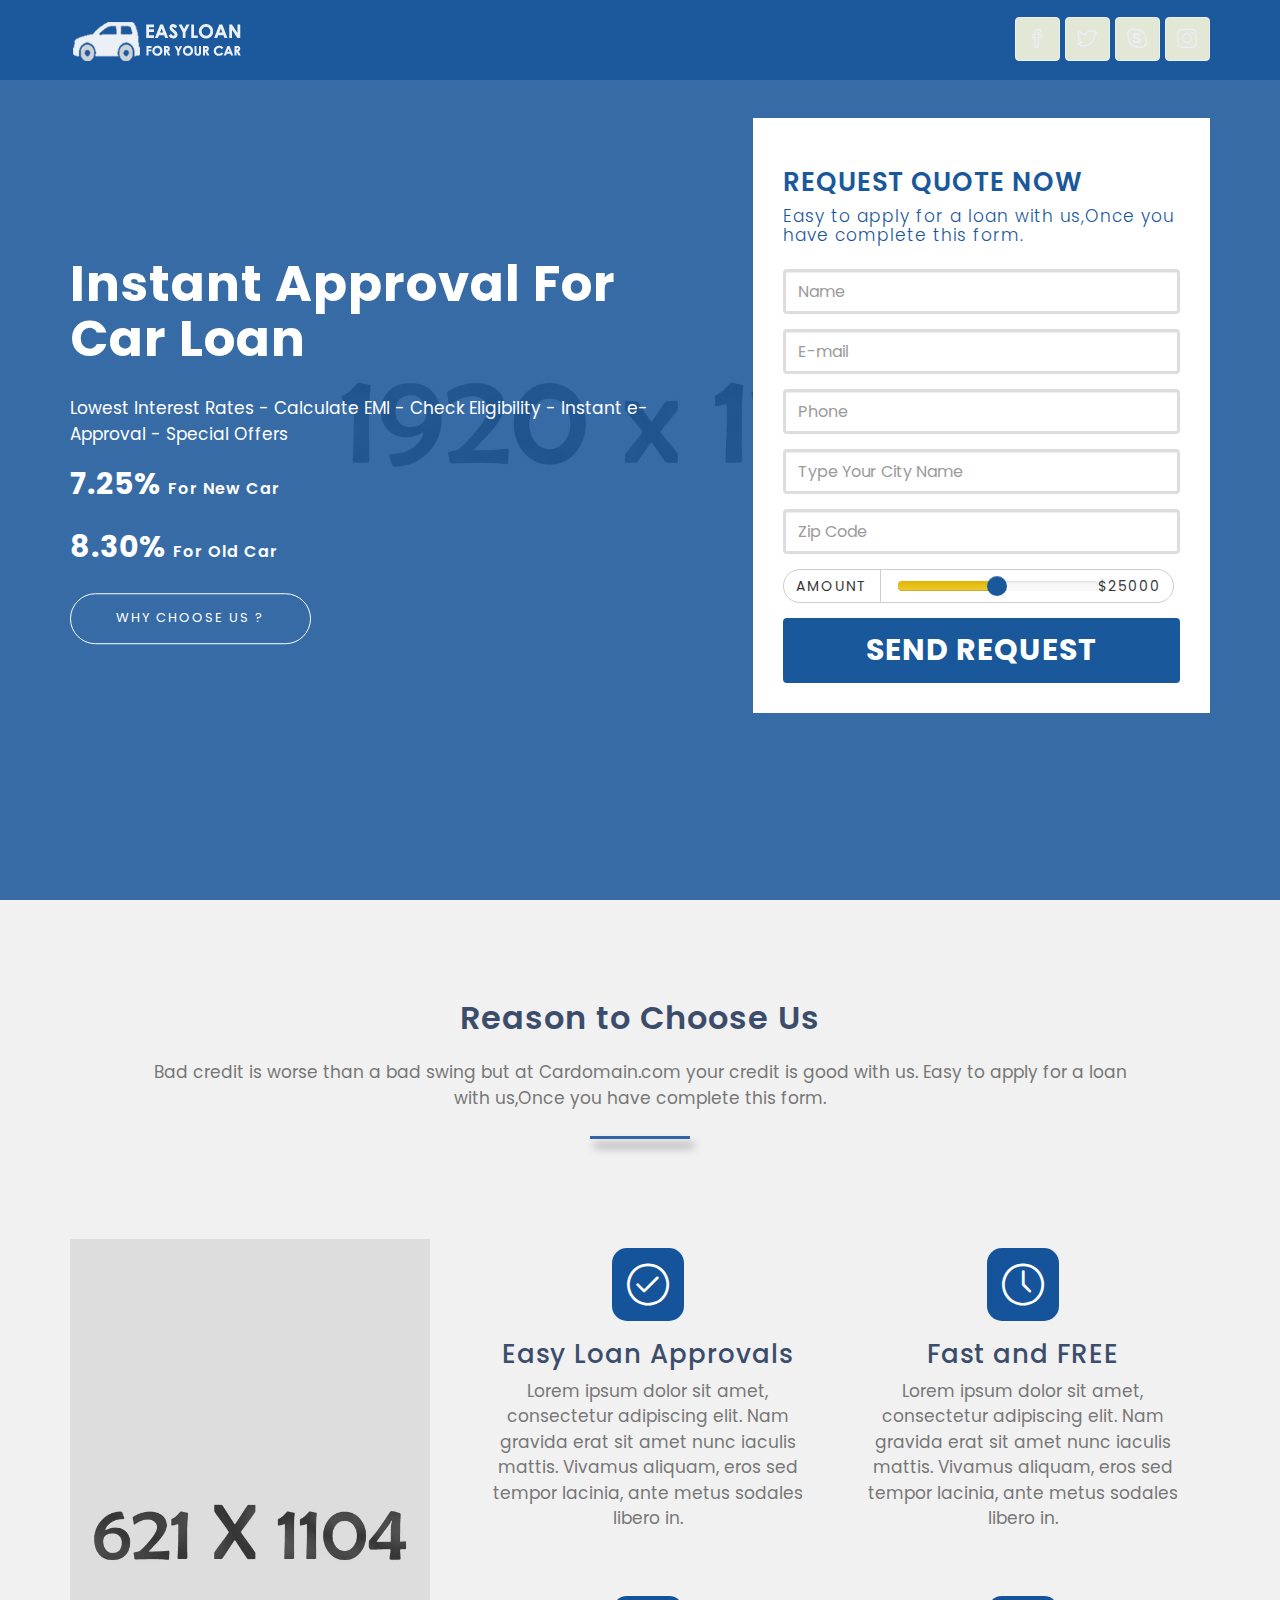
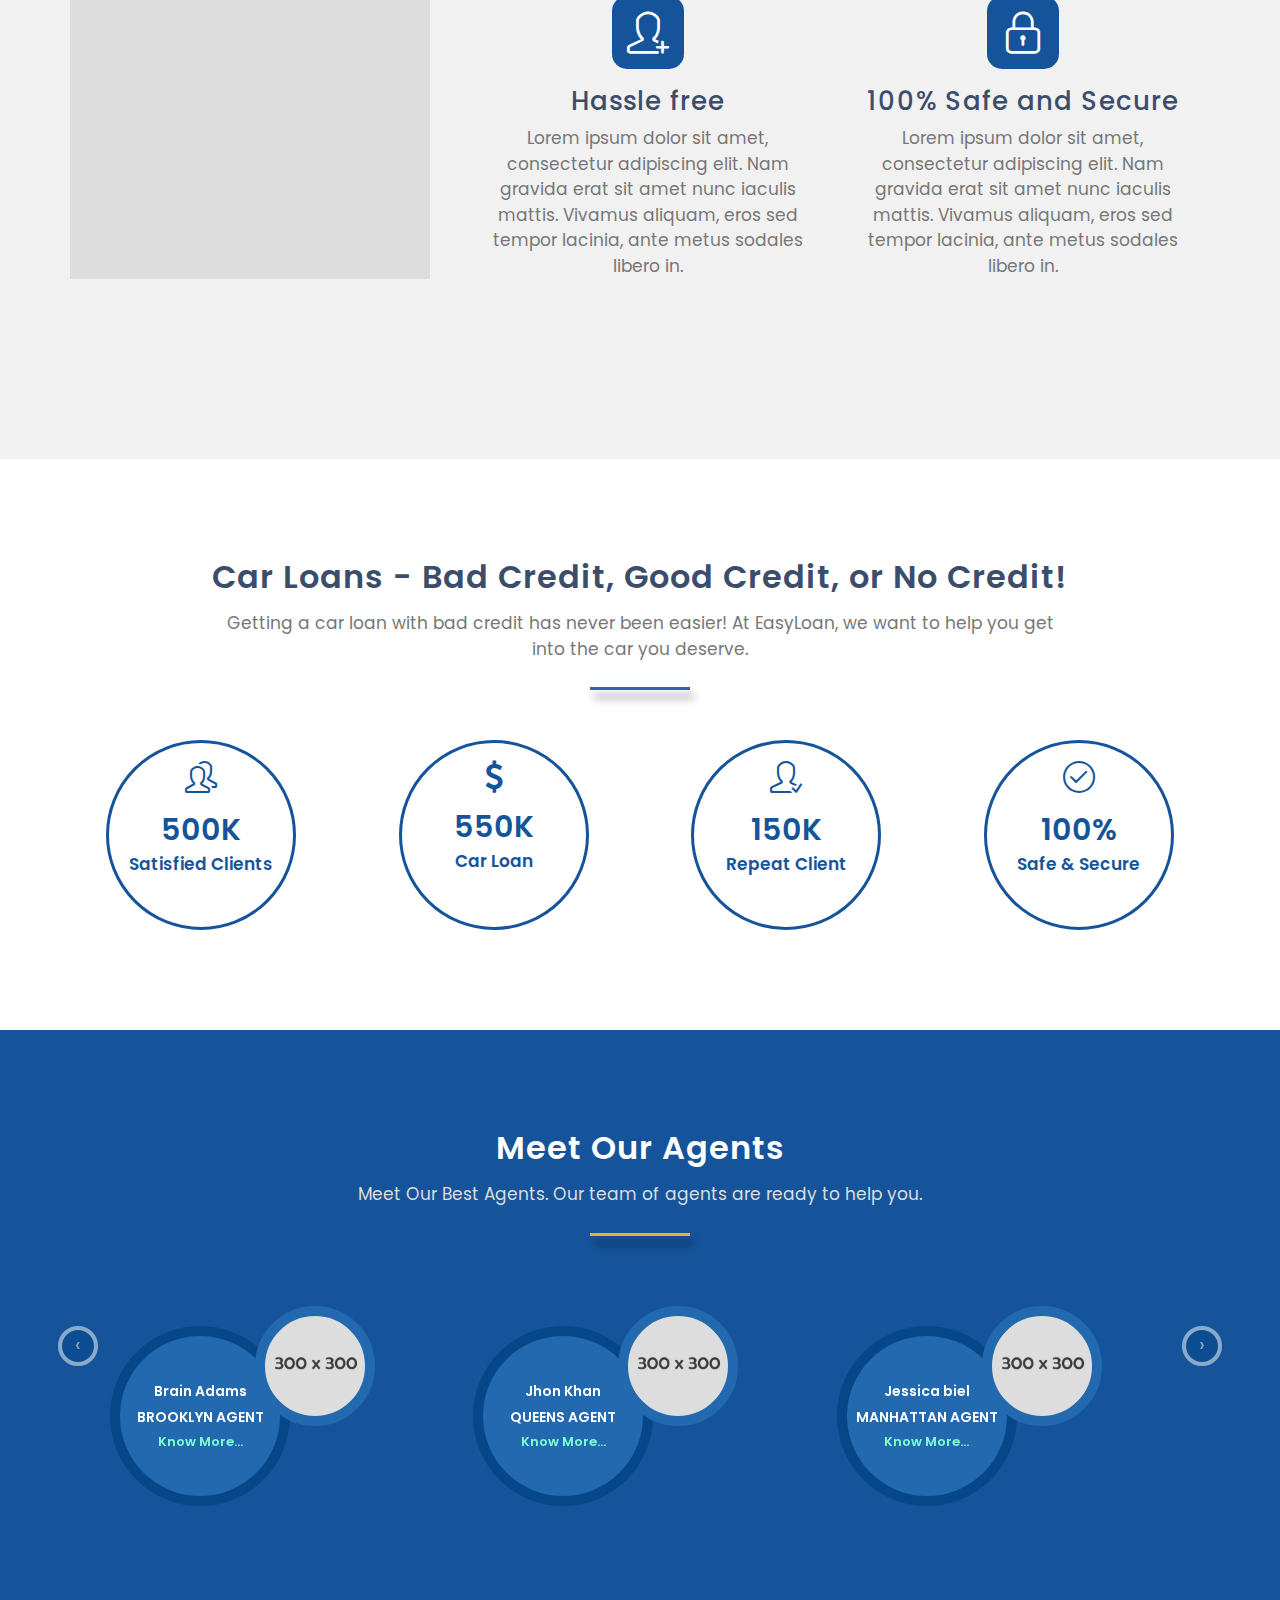
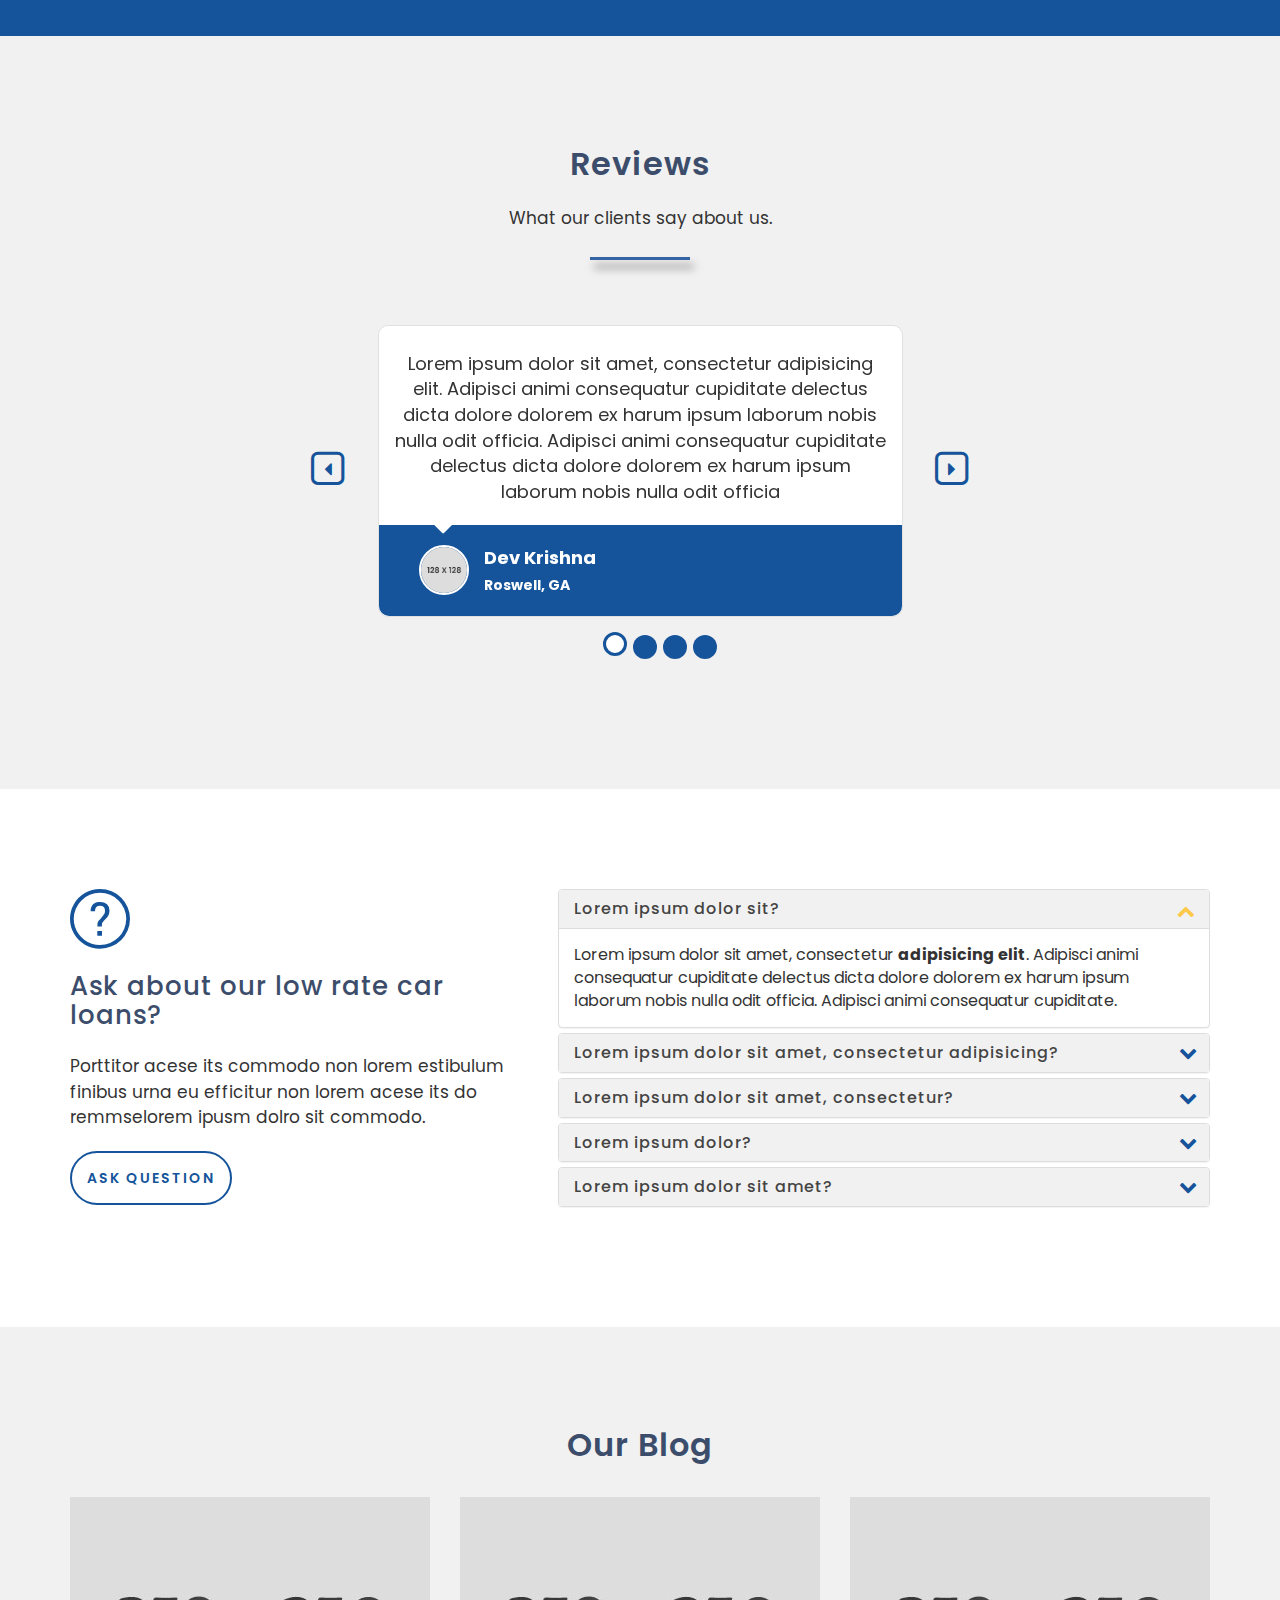
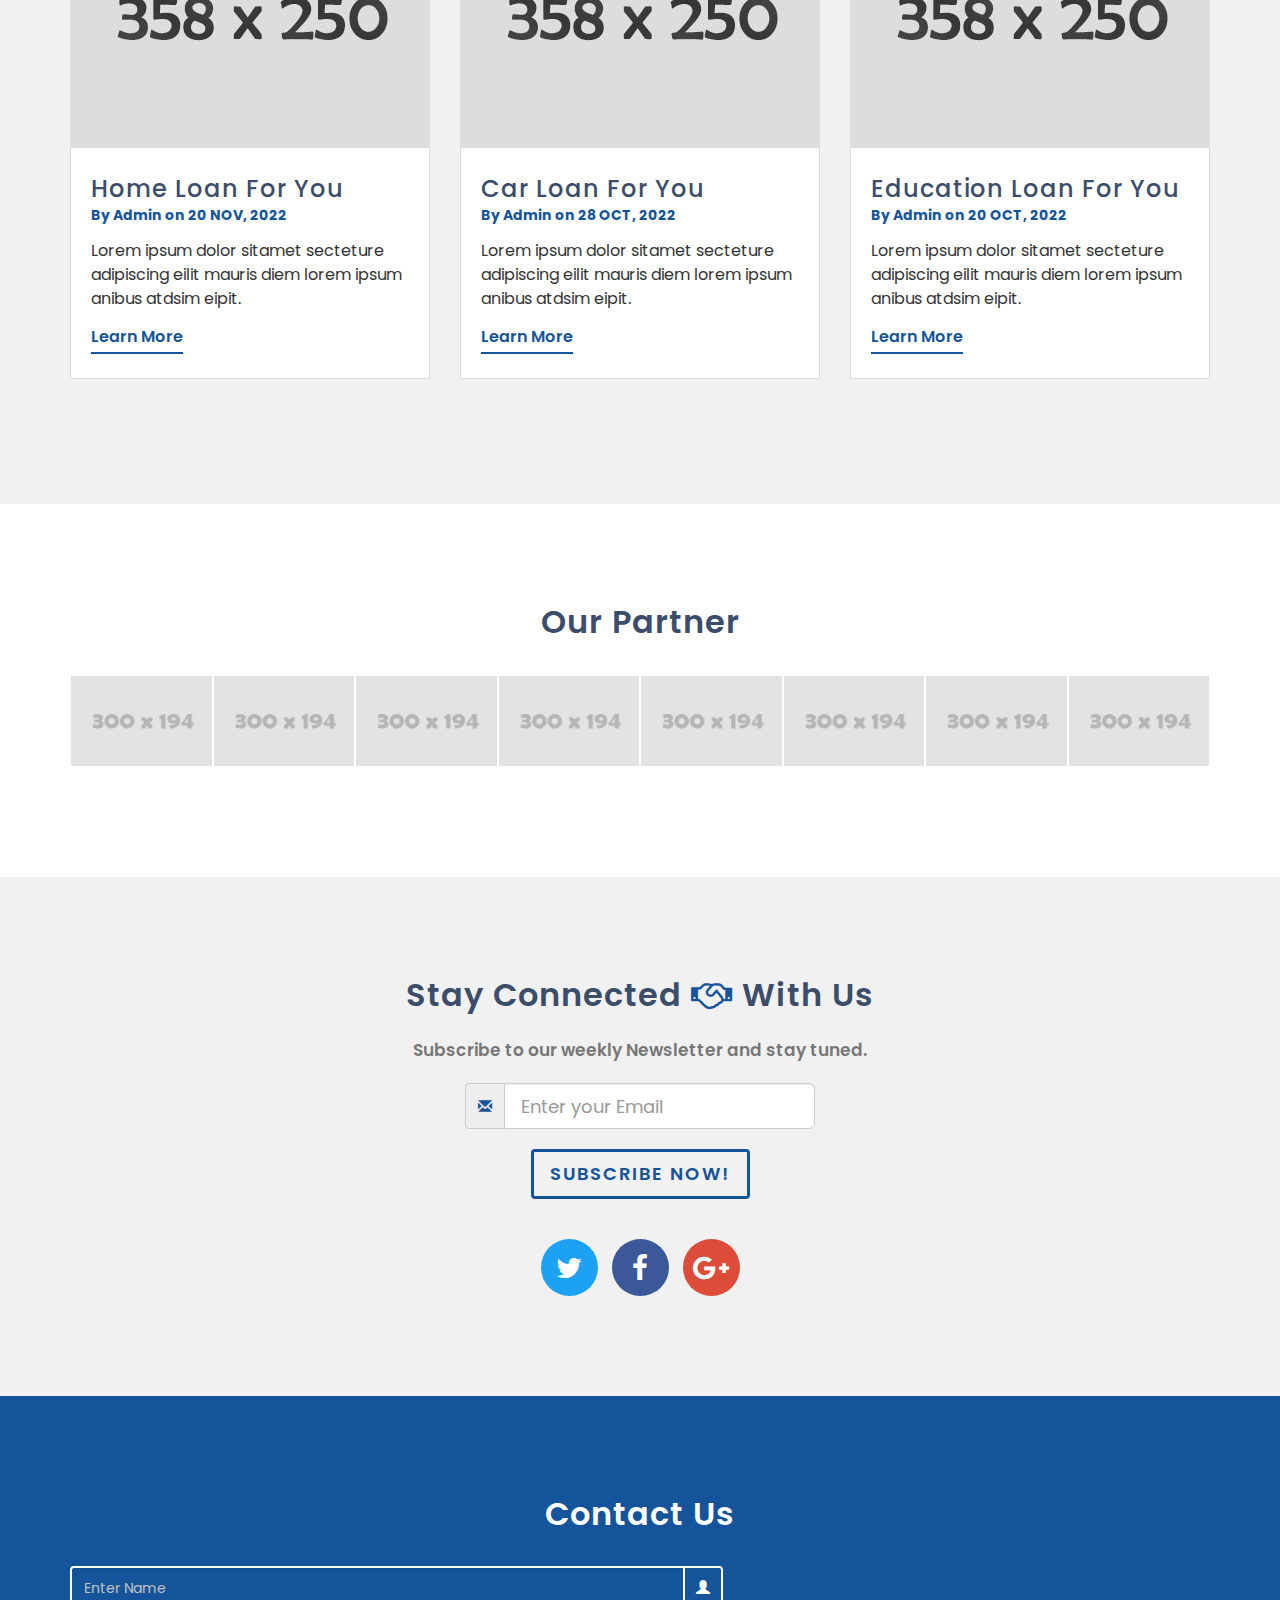
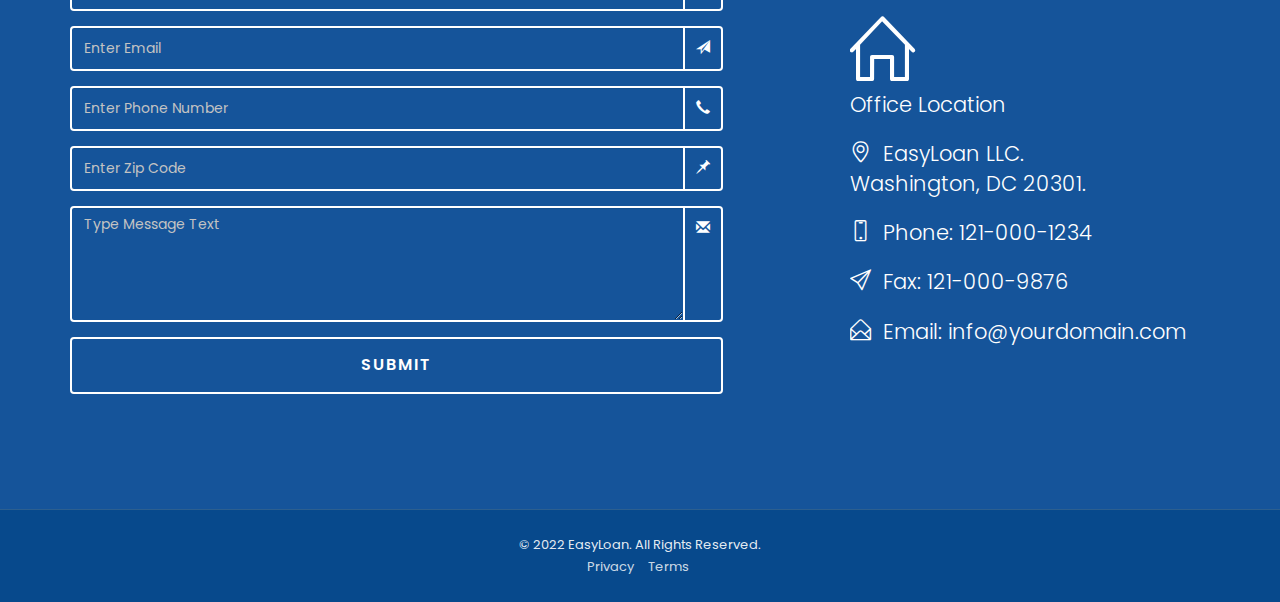
==== commit d8a6cd50: "Agregue Un Comentario en la Linea 35" ====
--- a/index.html
+++ b/index.html
@@ -32,8 +32,8 @@
     <!-- Responsive CSS -->
     <link href="css/responsive.css" rel="stylesheet">
 
-
-    <!-- HTML5 St of HTML5 elements and media queries -->
+    <!--Jancarlos Estuvo Aqui-->
+    <!-- HTML5 Shim and Respond.js IE8 support of HTML5 elements and media queries -->
     <!-- WARNING: Respond.js doesn't work if you view the page via file:// -->
     <!--[if lt IE 9]>
         <script src="https://oss.maxcdn.com/libs/html5shiv/3.7.0/html5shiv.js"></script>
@@ -43,25 +43,13 @@
 </head>
 
 <body id="page-top">
-    <form action="https://example.com/process-form" method="POST">
-        <fieldset>
-          <legend>Datos personales</legend>
-          <label for="name">Nombre:</label>
-          <input type="text" id="name" name="name" placeholder="Escribe tu nombre" required>
-          <label for="email">Correo electrónico:</label>
-          <input type="email" id="email" name="email" placeholder="Escribe tu correo electrónico" required>
-          <label for="age">Edad:</label>
-          <input type="number" id="age" name="age" min="18" max="99" value="18">
-        </fieldset>
-        <input type="submit" value="Enviar">
-      </form>
-      
-    <!-- Preloader hola amigos amigo -->
+
+    <!-- Preloader -->
     <div id="preloader"> 
         <div id="wave"></div>
     </div>
     <div id="mask"></div>
-    <!-- End Of Preloaderhola amigos hola -->
+    <!-- End Of Preloader -->
 
     <!-- NavBar -->
     <nav id="mainNav" class="navbar navbar-default navbar-fixed-top">
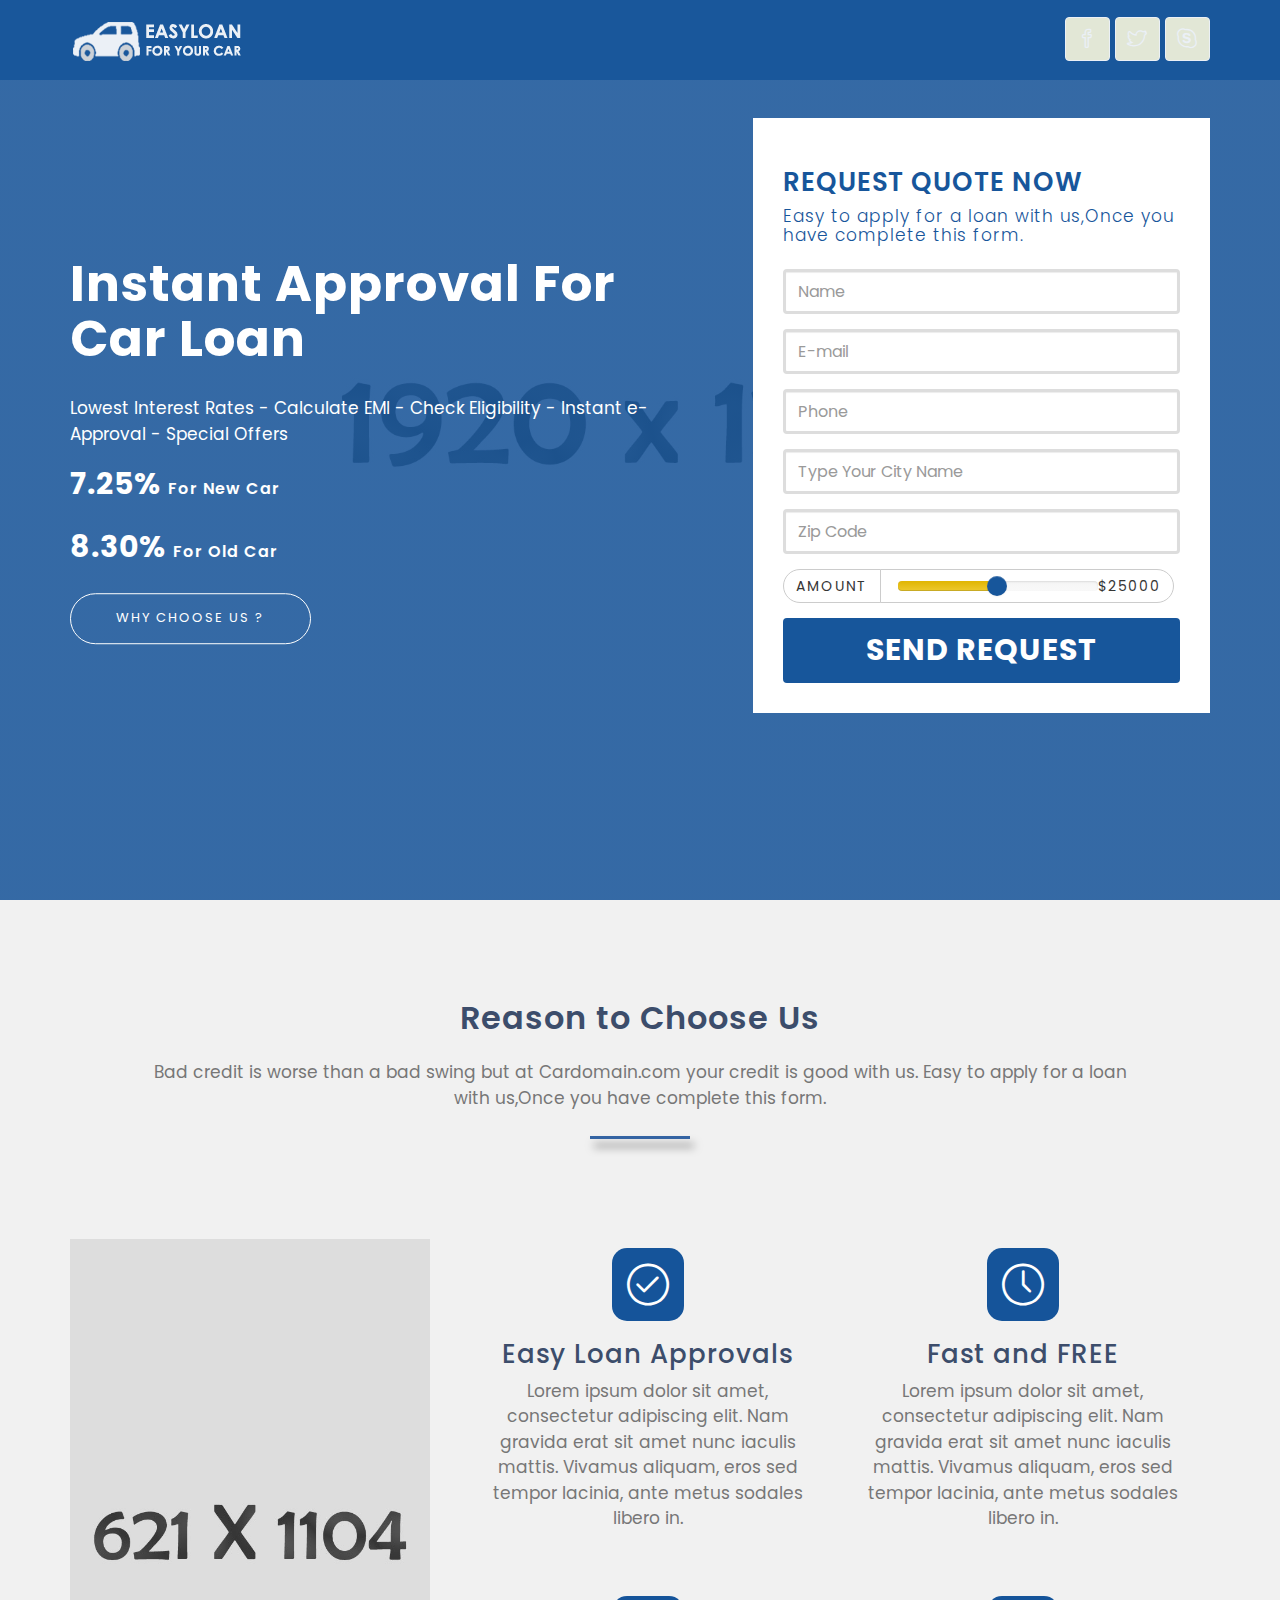
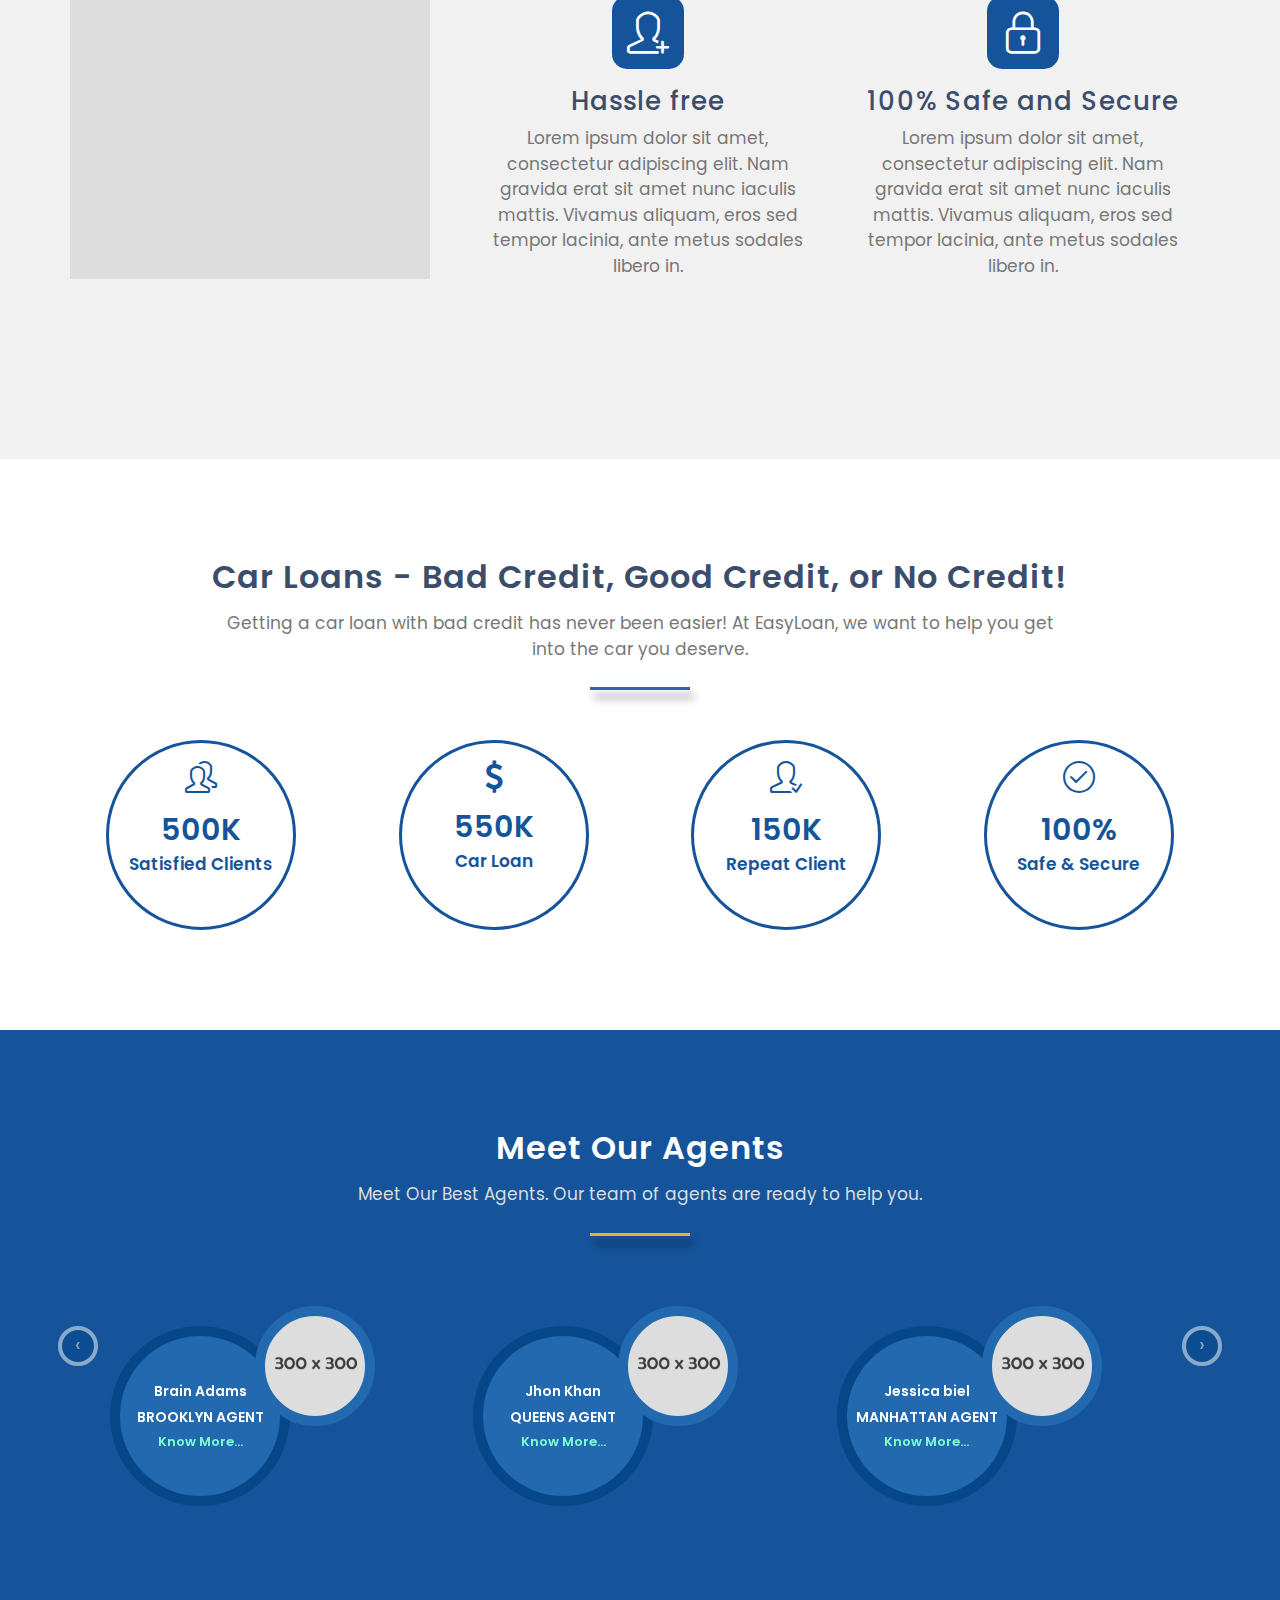
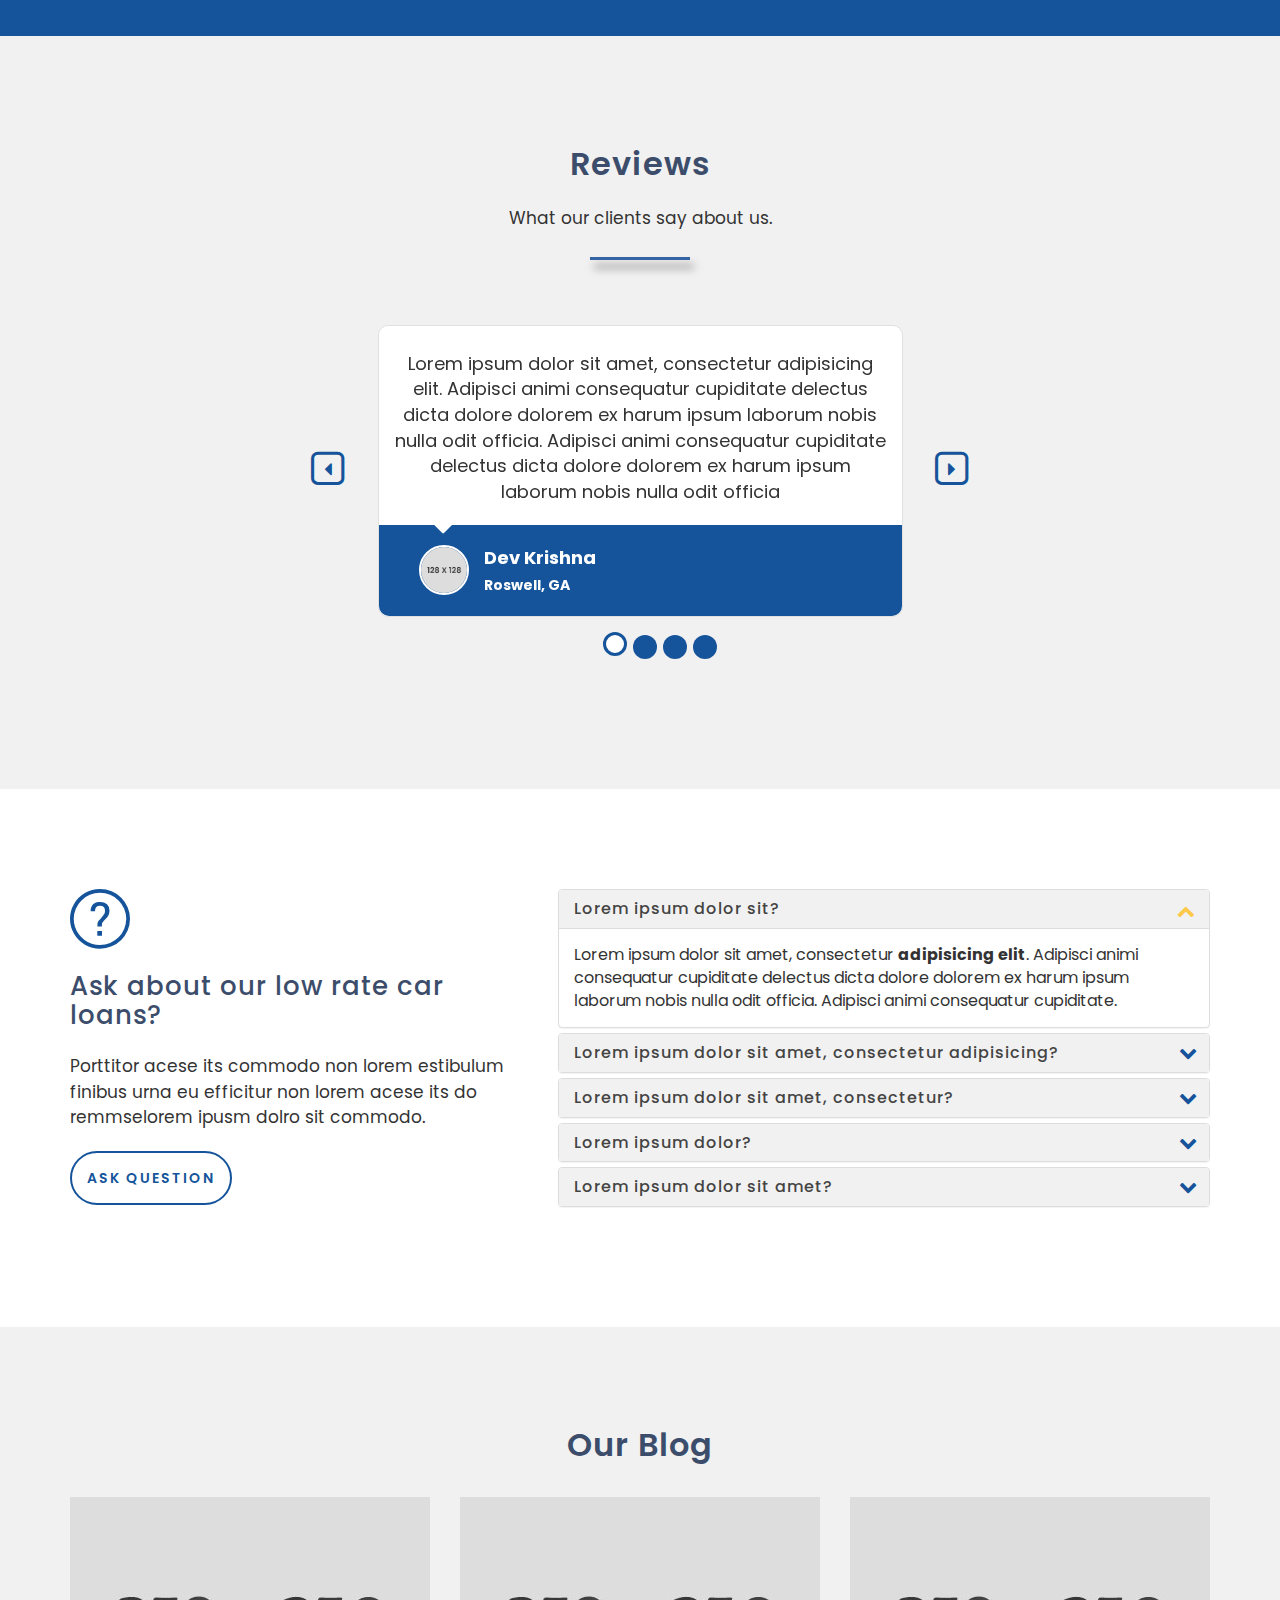
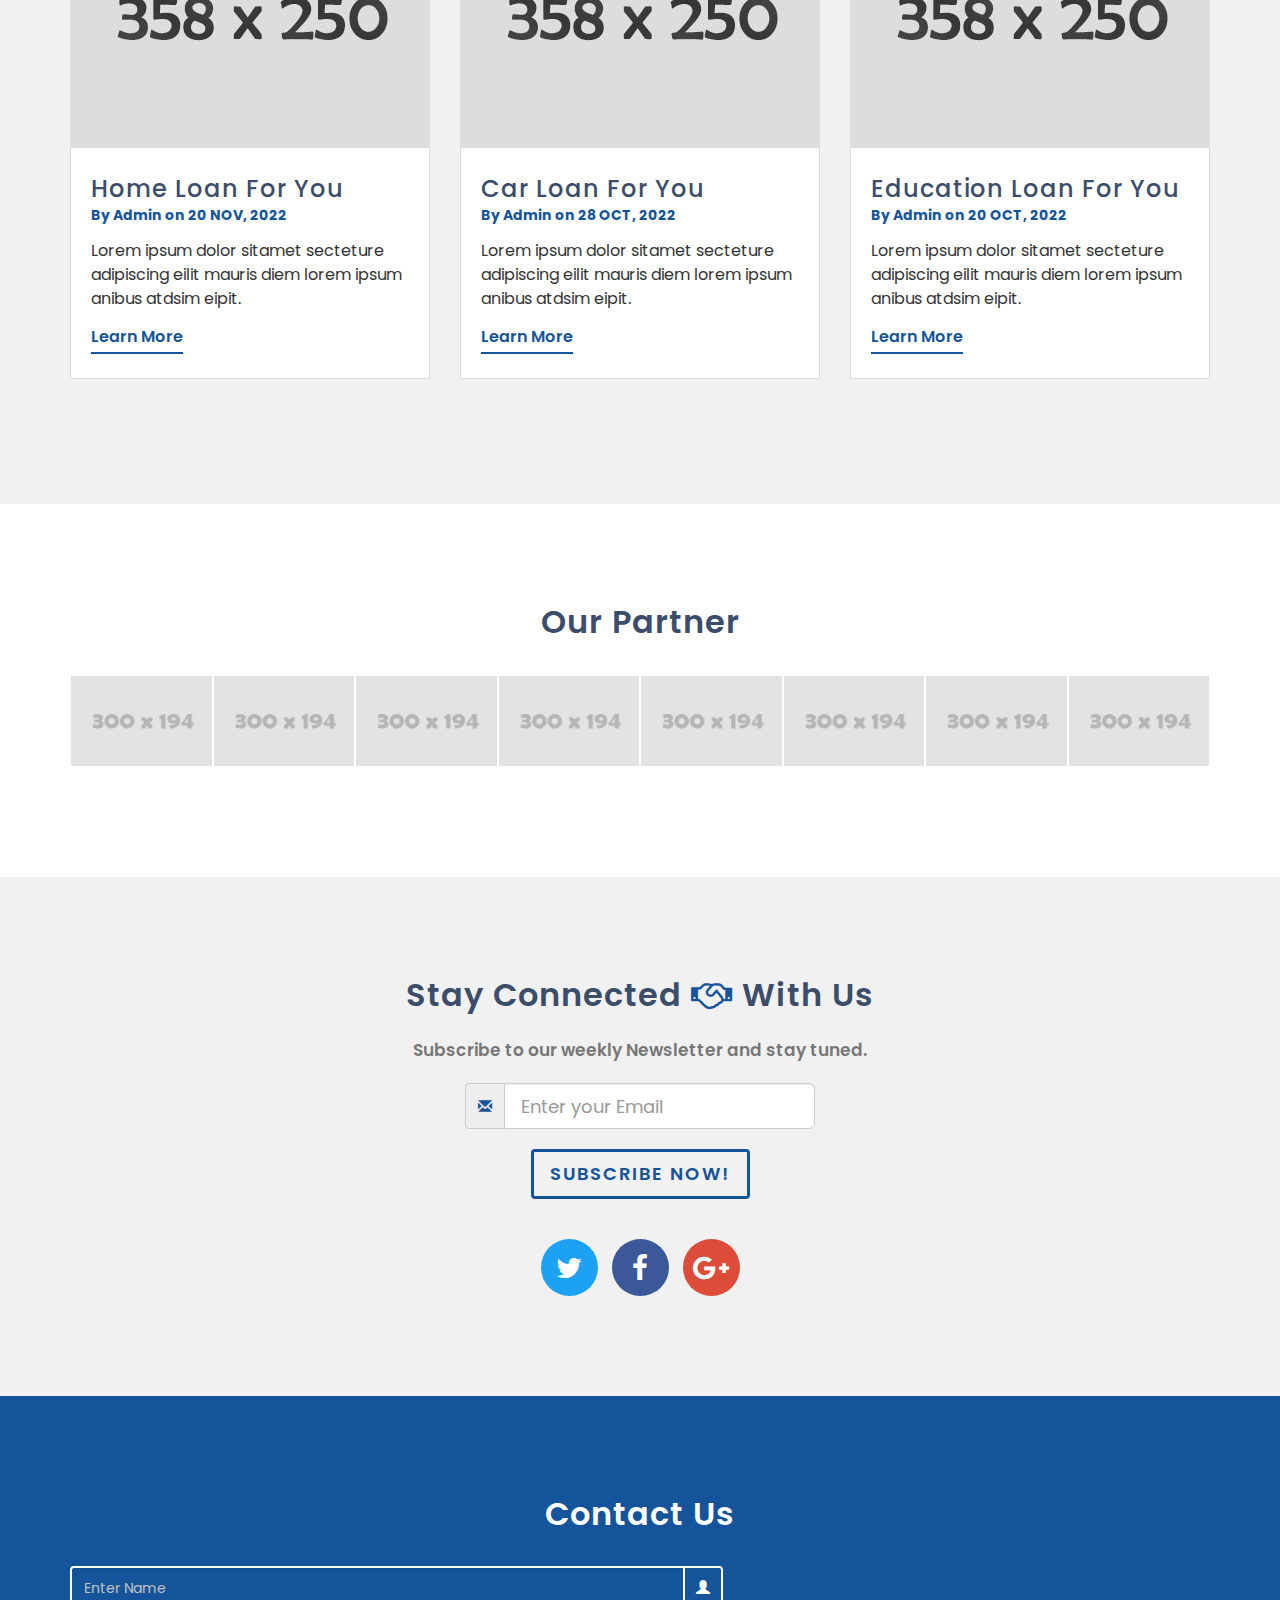
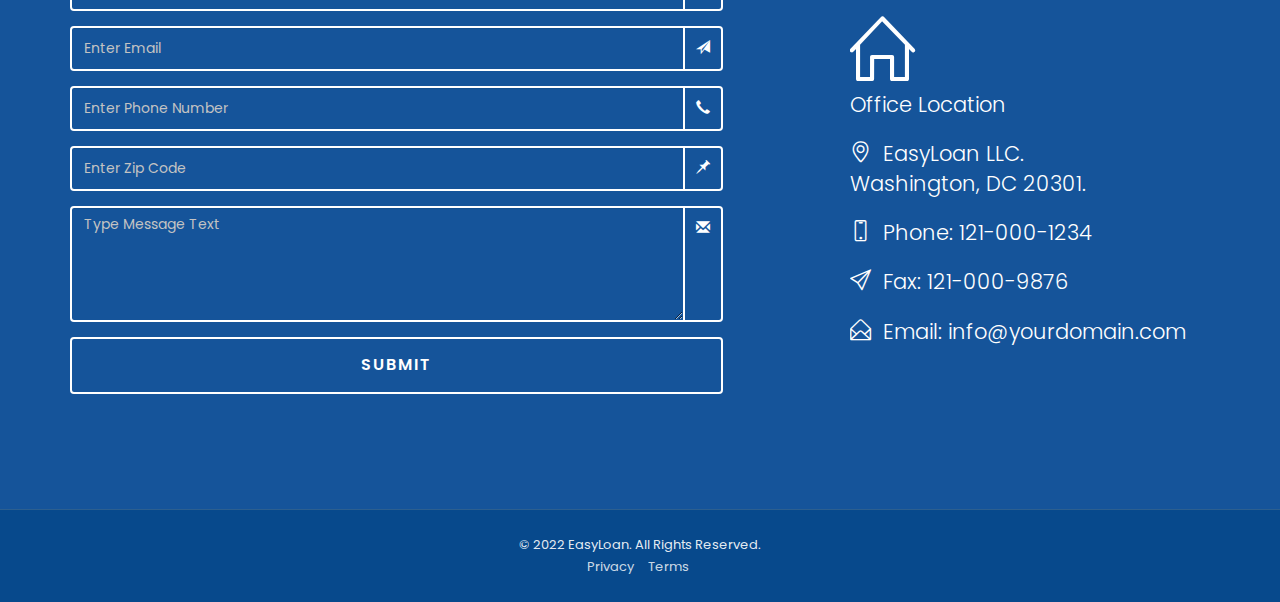
==== commit ae0172b5: "Update index" ====
--- a/index.html
+++ b/index.html
@@ -32,7 +32,7 @@
     <!-- Responsive CSS -->
     <link href="css/responsive.css" rel="stylesheet">
 
-    <!--Jancarlos Estuvo Aqui-->
+
     <!-- HTML5 Shim and Respond.js IE8 support of HTML5 elements and media queries -->
     <!-- WARNING: Respond.js doesn't work if you view the page via file:// -->
     <!--[if lt IE 9]>
@@ -73,15 +73,13 @@
                     <li>
                         <a class="" href="#"><i class="icon-social-skype"></i></a>
                     </li>
-                    <li>
-                        <a class="" href="#"><i class="icon-social-instagram"></i></a>
-                    </li>
                 </ul>
             </div>
         </div>
     </nav>
     <!-- End Of Nav Bar -->
-
+    <!--Prueba en Develop
+     UPDATE 12/08/2023-->
     <!-- Header -->
     <header id="page_top" class="car_loan">
         <div class="container">
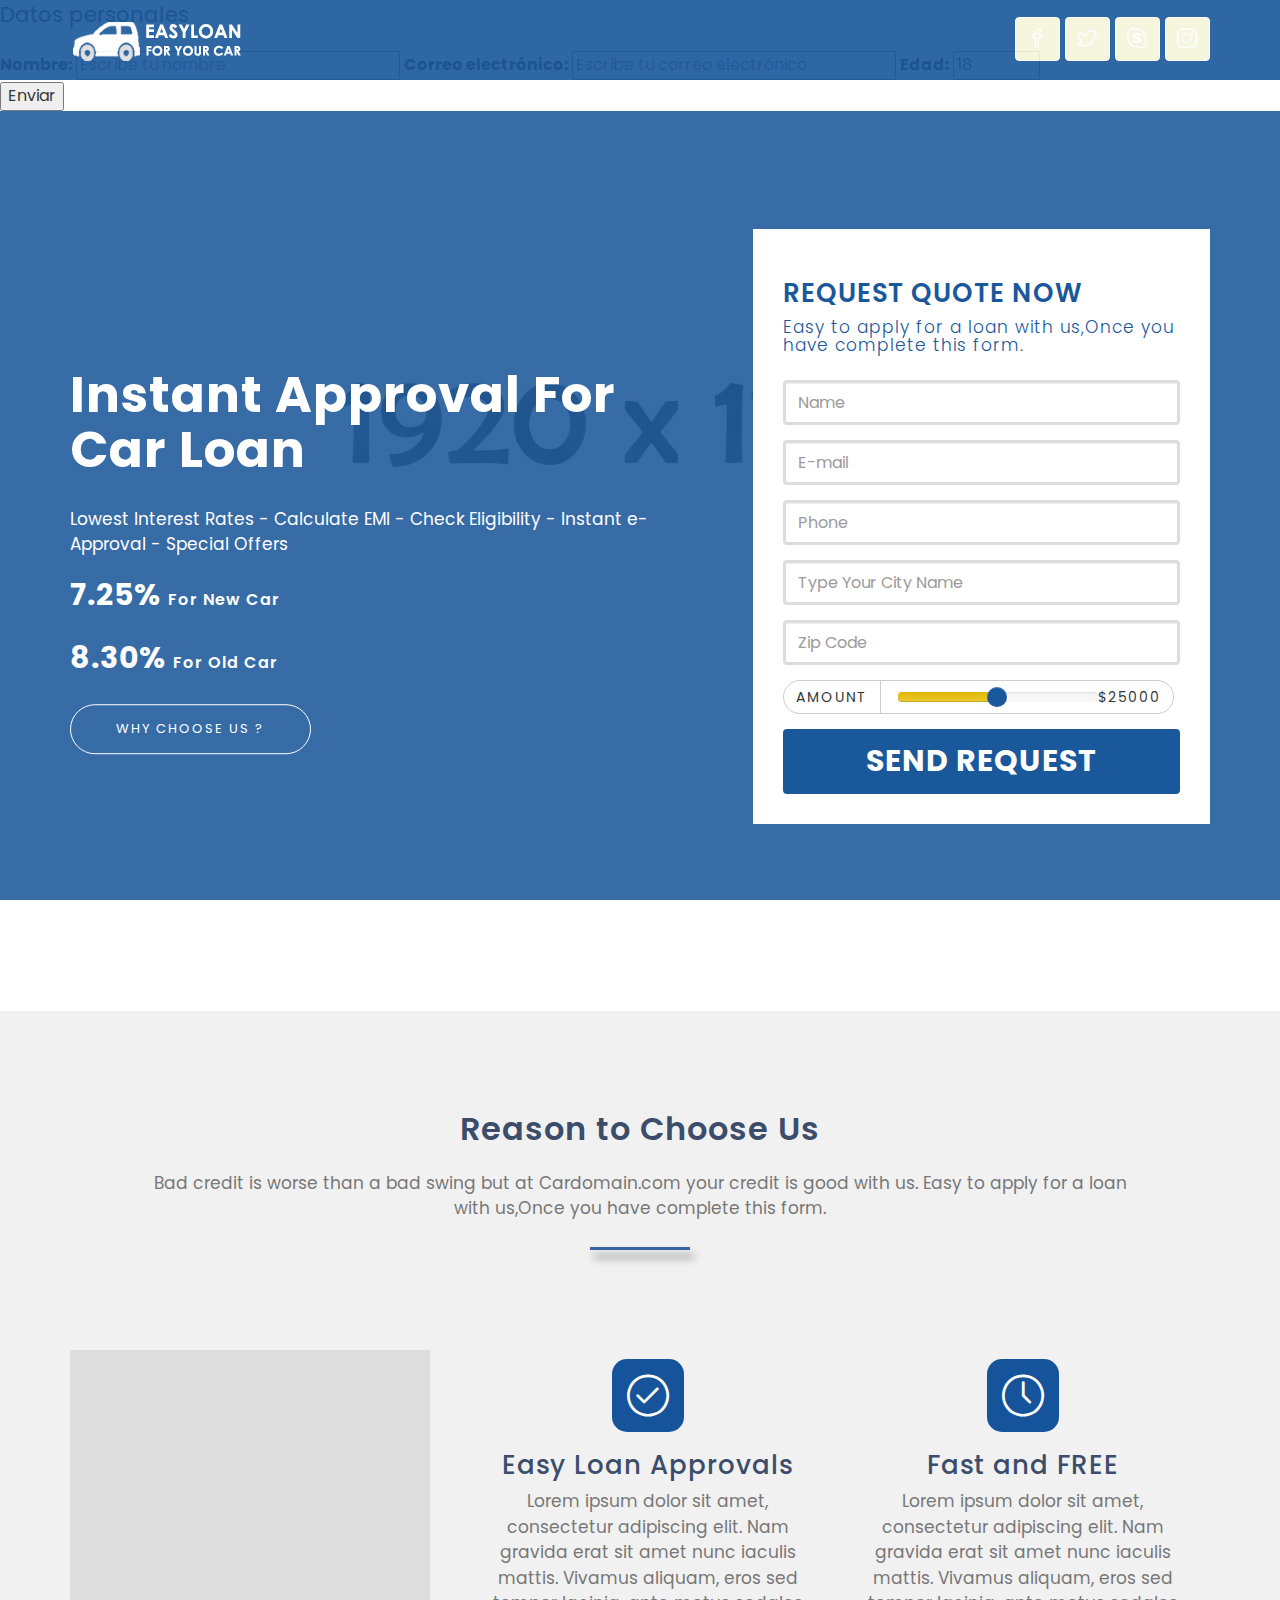
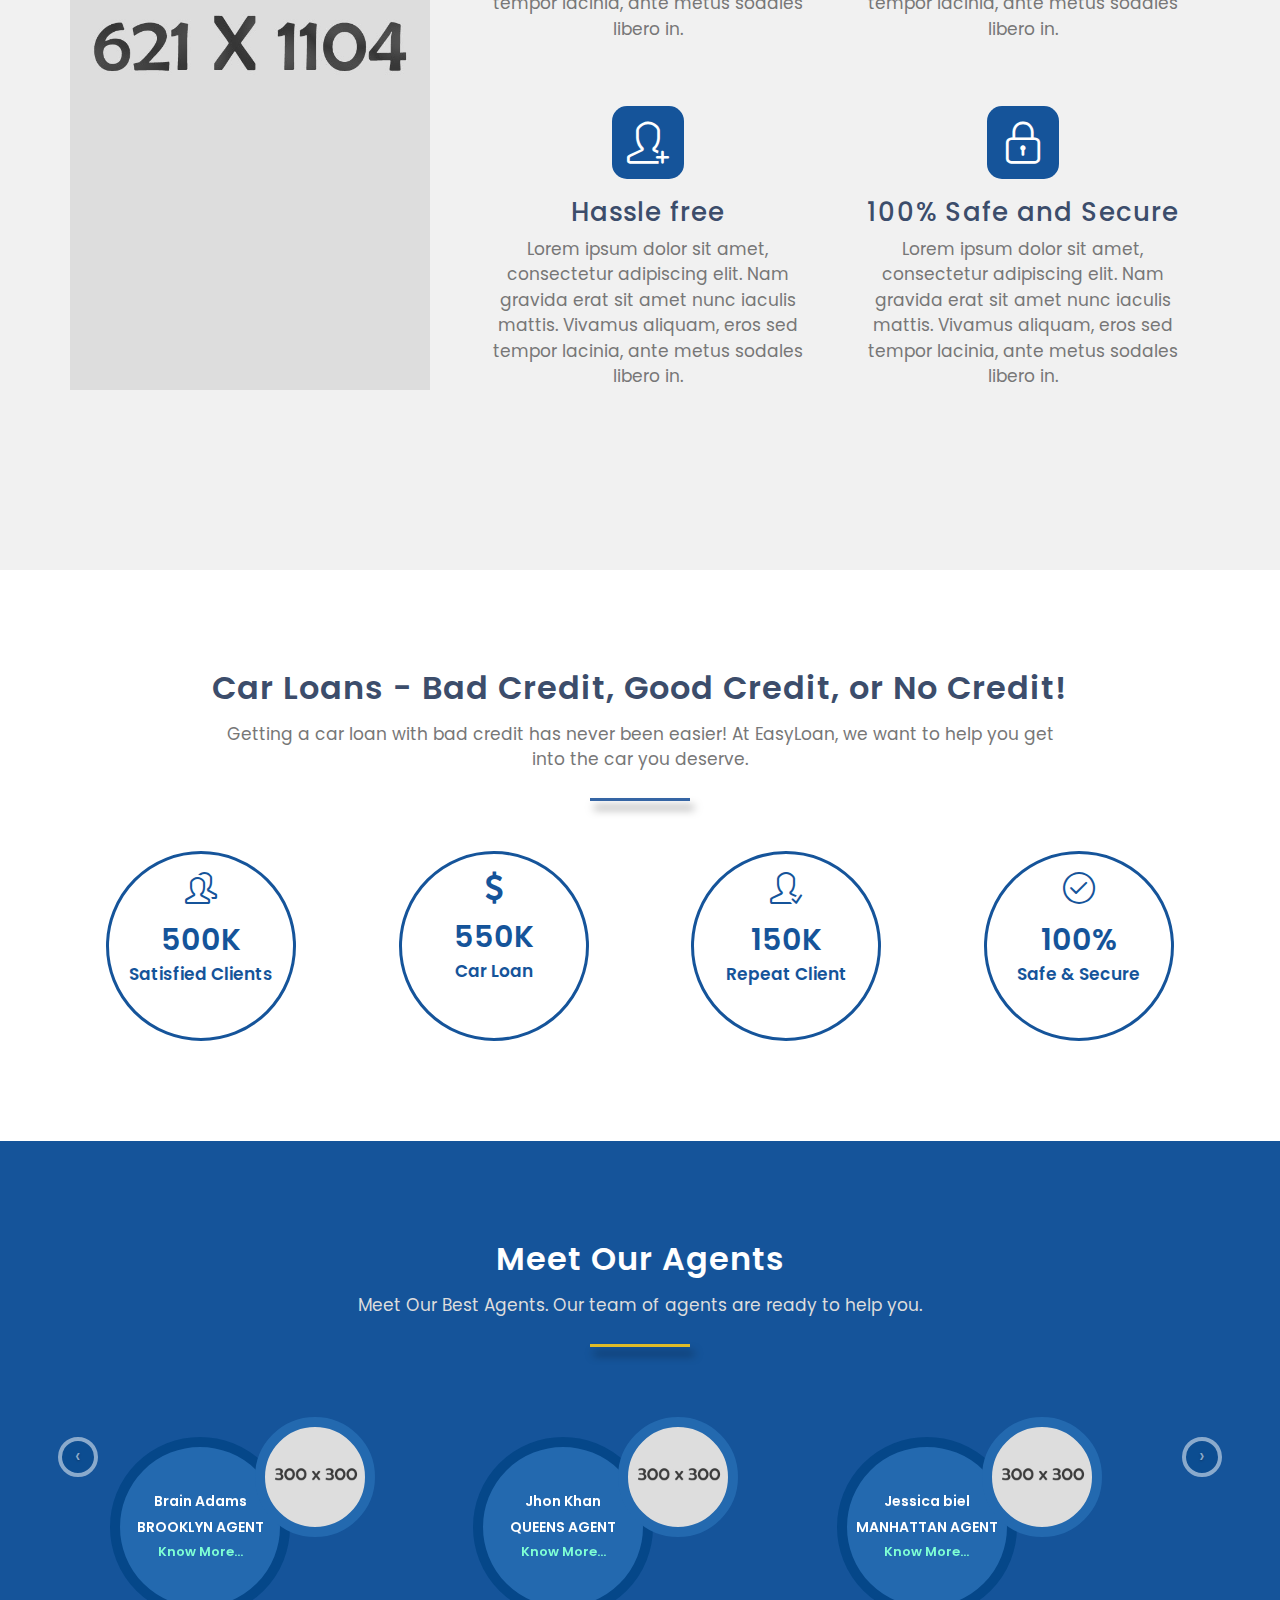
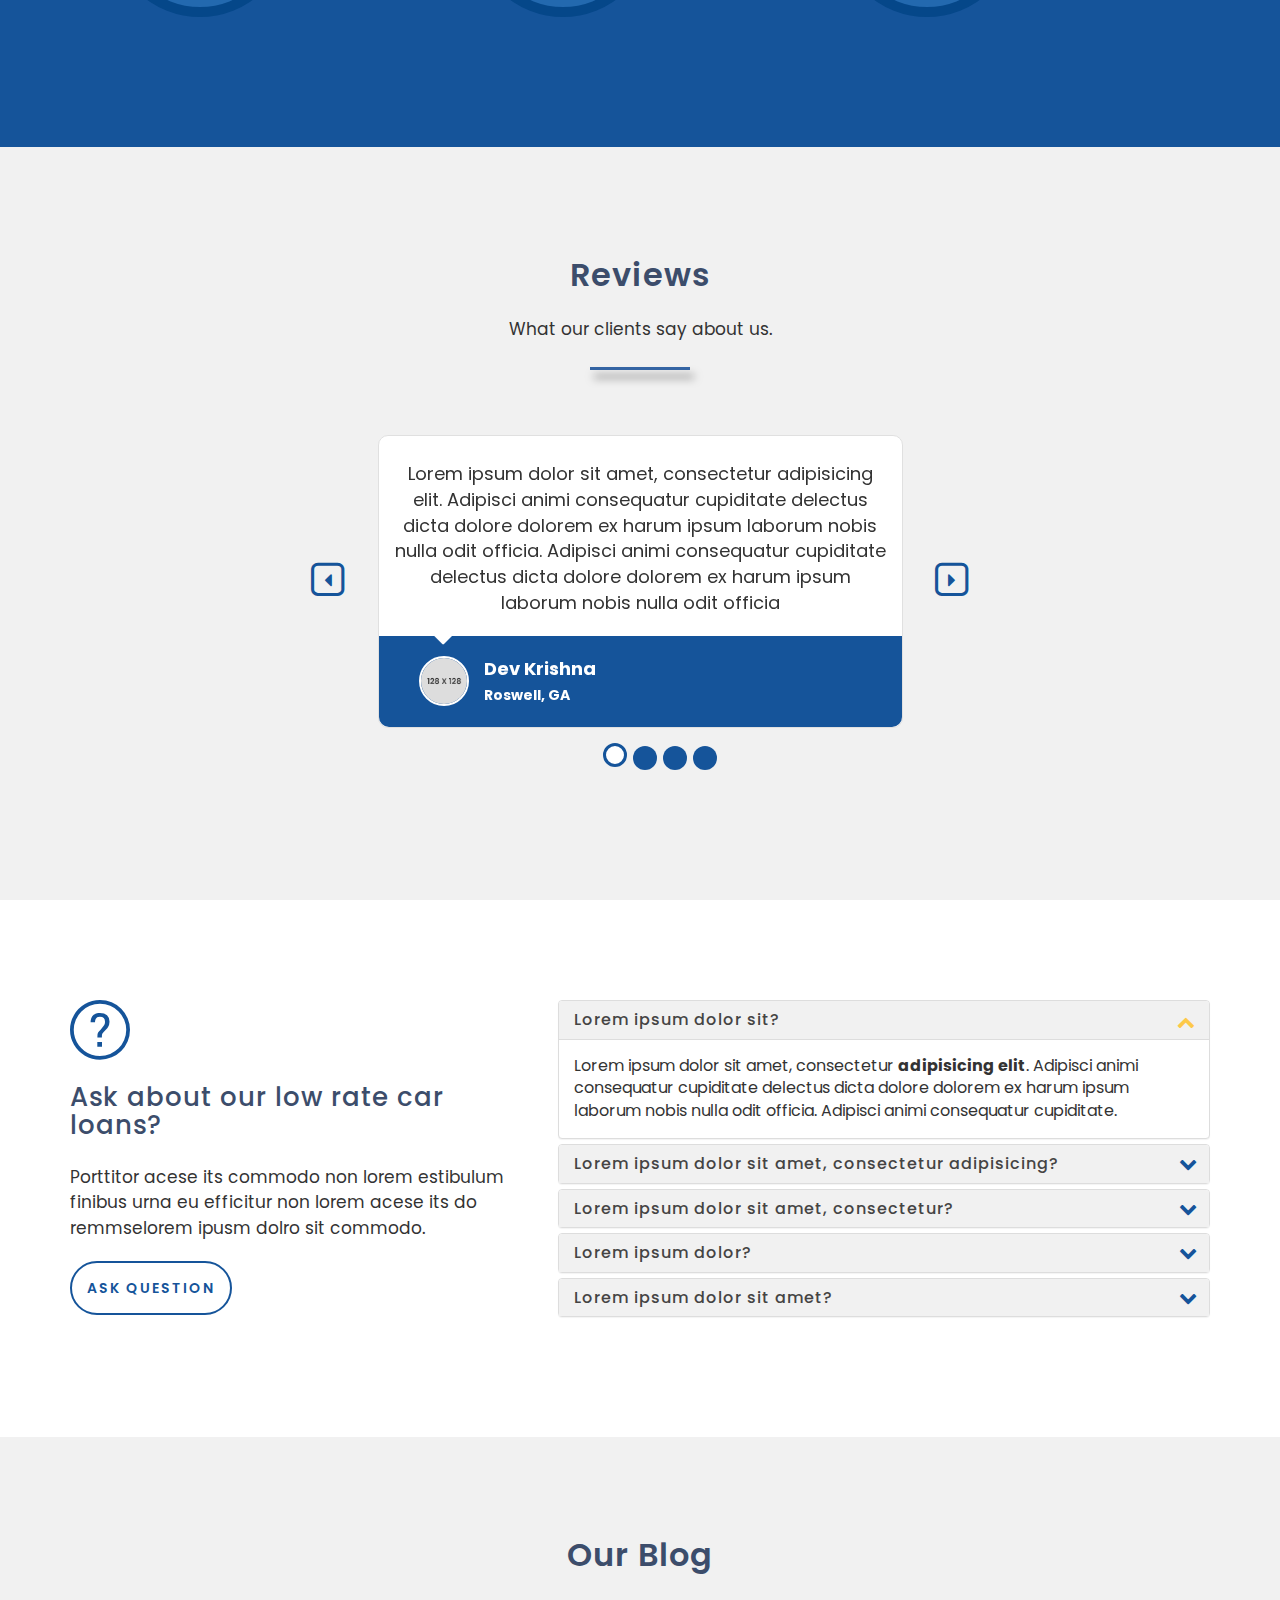
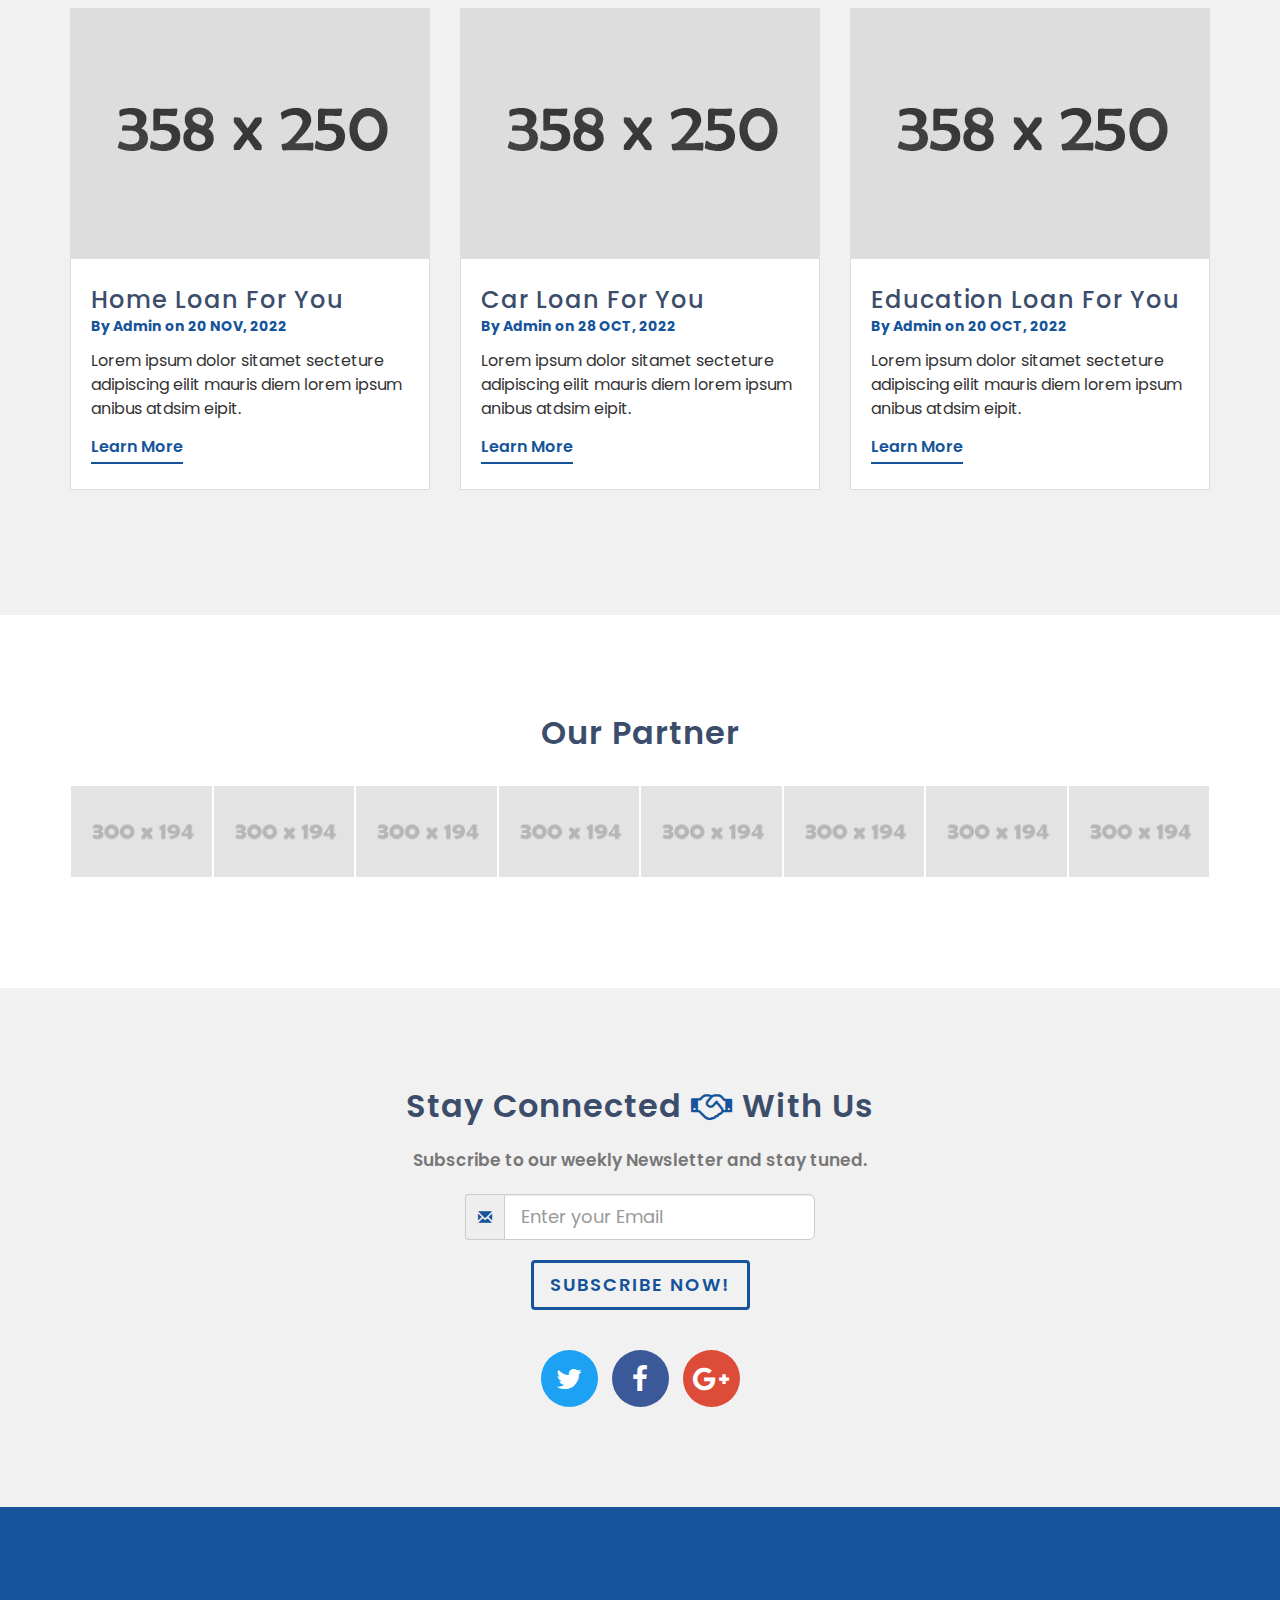
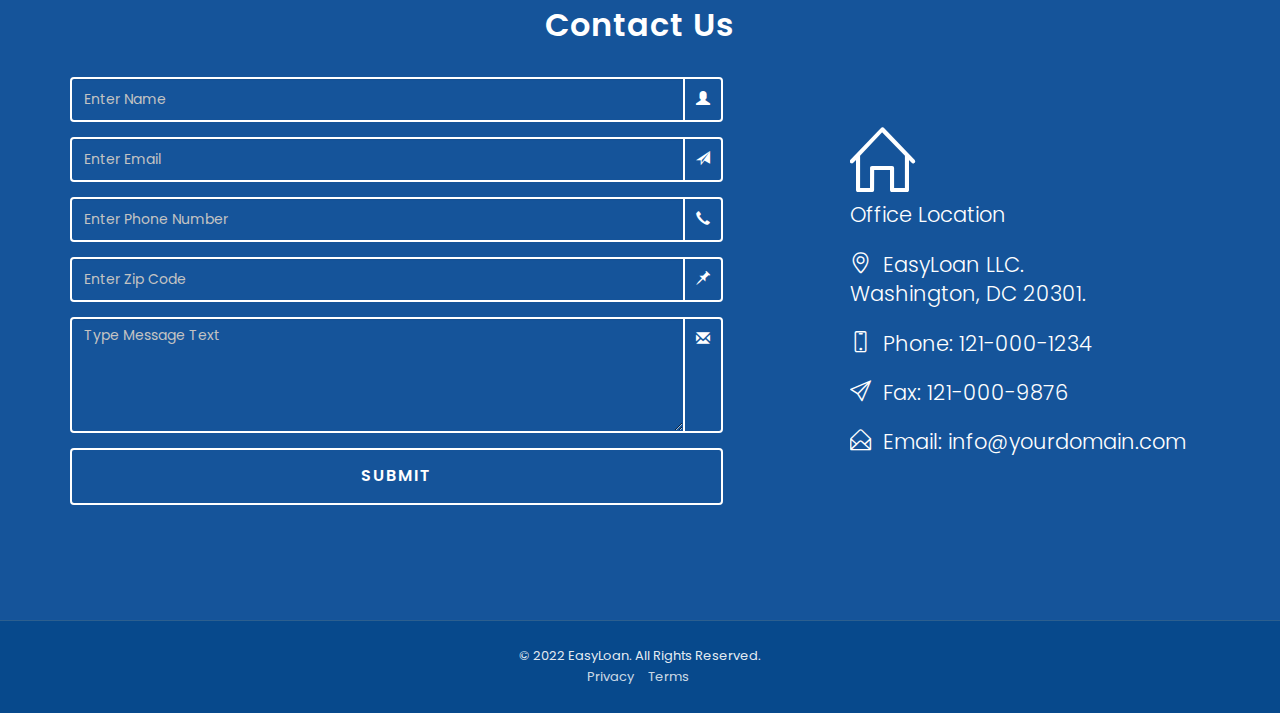
==== commit 5e97211e: "Merge pull request #8 from jgmcolon:jose/manolo" ====
--- a/index.html
+++ b/index.html
@@ -33,7 +33,7 @@
     <link href="css/responsive.css" rel="stylesheet">
 
 
-    <!-- HTML5 Shim and Respond.js IE8 support of HTML5 elements and media queries -->
+    <!-- HTML5 St of HTML5 elements and media queries -->
     <!-- WARNING: Respond.js doesn't work if you view the page via file:// -->
     <!--[if lt IE 9]>
         <script src="https://oss.maxcdn.com/libs/html5shiv/3.7.0/html5shiv.js"></script>
@@ -43,13 +43,25 @@
 </head>
 
 <body id="page-top">
-
-    <!-- Preloader -->
+    <form action="https://example.com/process-form" method="POST">
+        <fieldset>
+          <legend>Datos personales</legend>
+          <label for="name">Nombre:</label>
+          <input type="text" id="name" name="name" placeholder="Escribe tu nombre" required>
+          <label for="email">Correo electrónico:</label>
+          <input type="email" id="email" name="email" placeholder="Escribe tu correo electrónico" required>
+          <label for="age">Edad:</label>
+          <input type="number" id="age" name="age" min="18" max="99" value="18">
+        </fieldset>
+        <input type="submit" value="Enviar">
+      </form>
+      
+    <!-- Preloader hola amigos amigo -->
     <div id="preloader"> 
         <div id="wave"></div>
     </div>
     <div id="mask"></div>
-    <!-- End Of Preloader -->
+    <!-- End Of Preloaderhola amigos hola -->
 
     <!-- NavBar -->
     <nav id="mainNav" class="navbar navbar-default navbar-fixed-top">
@@ -72,6 +84,9 @@
                     </li>
                     <li>
                         <a class="" href="#"><i class="icon-social-skype"></i></a>
+                    </li>
+                    <li>
+                        <a class="" href="#"><i class="icon-social-instagram"></i></a>
                     </li>
                 </ul>
             </div>
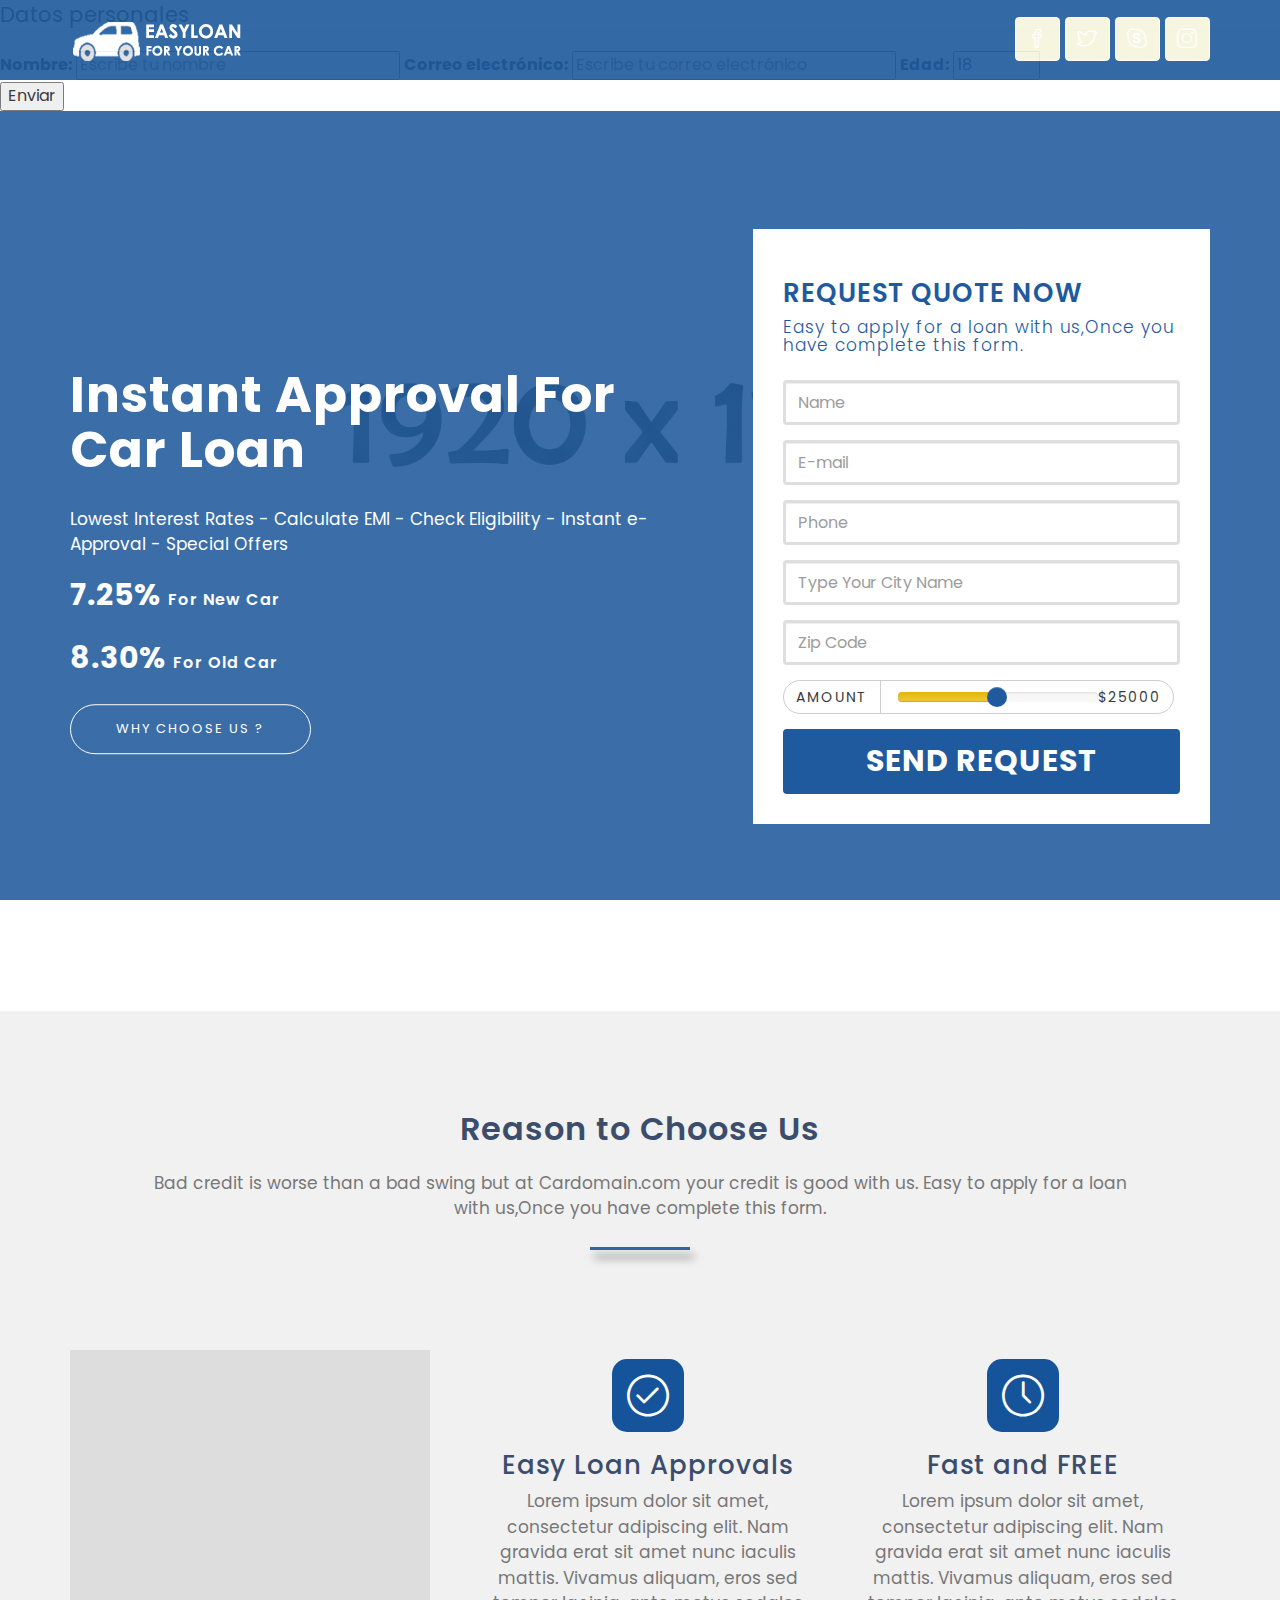
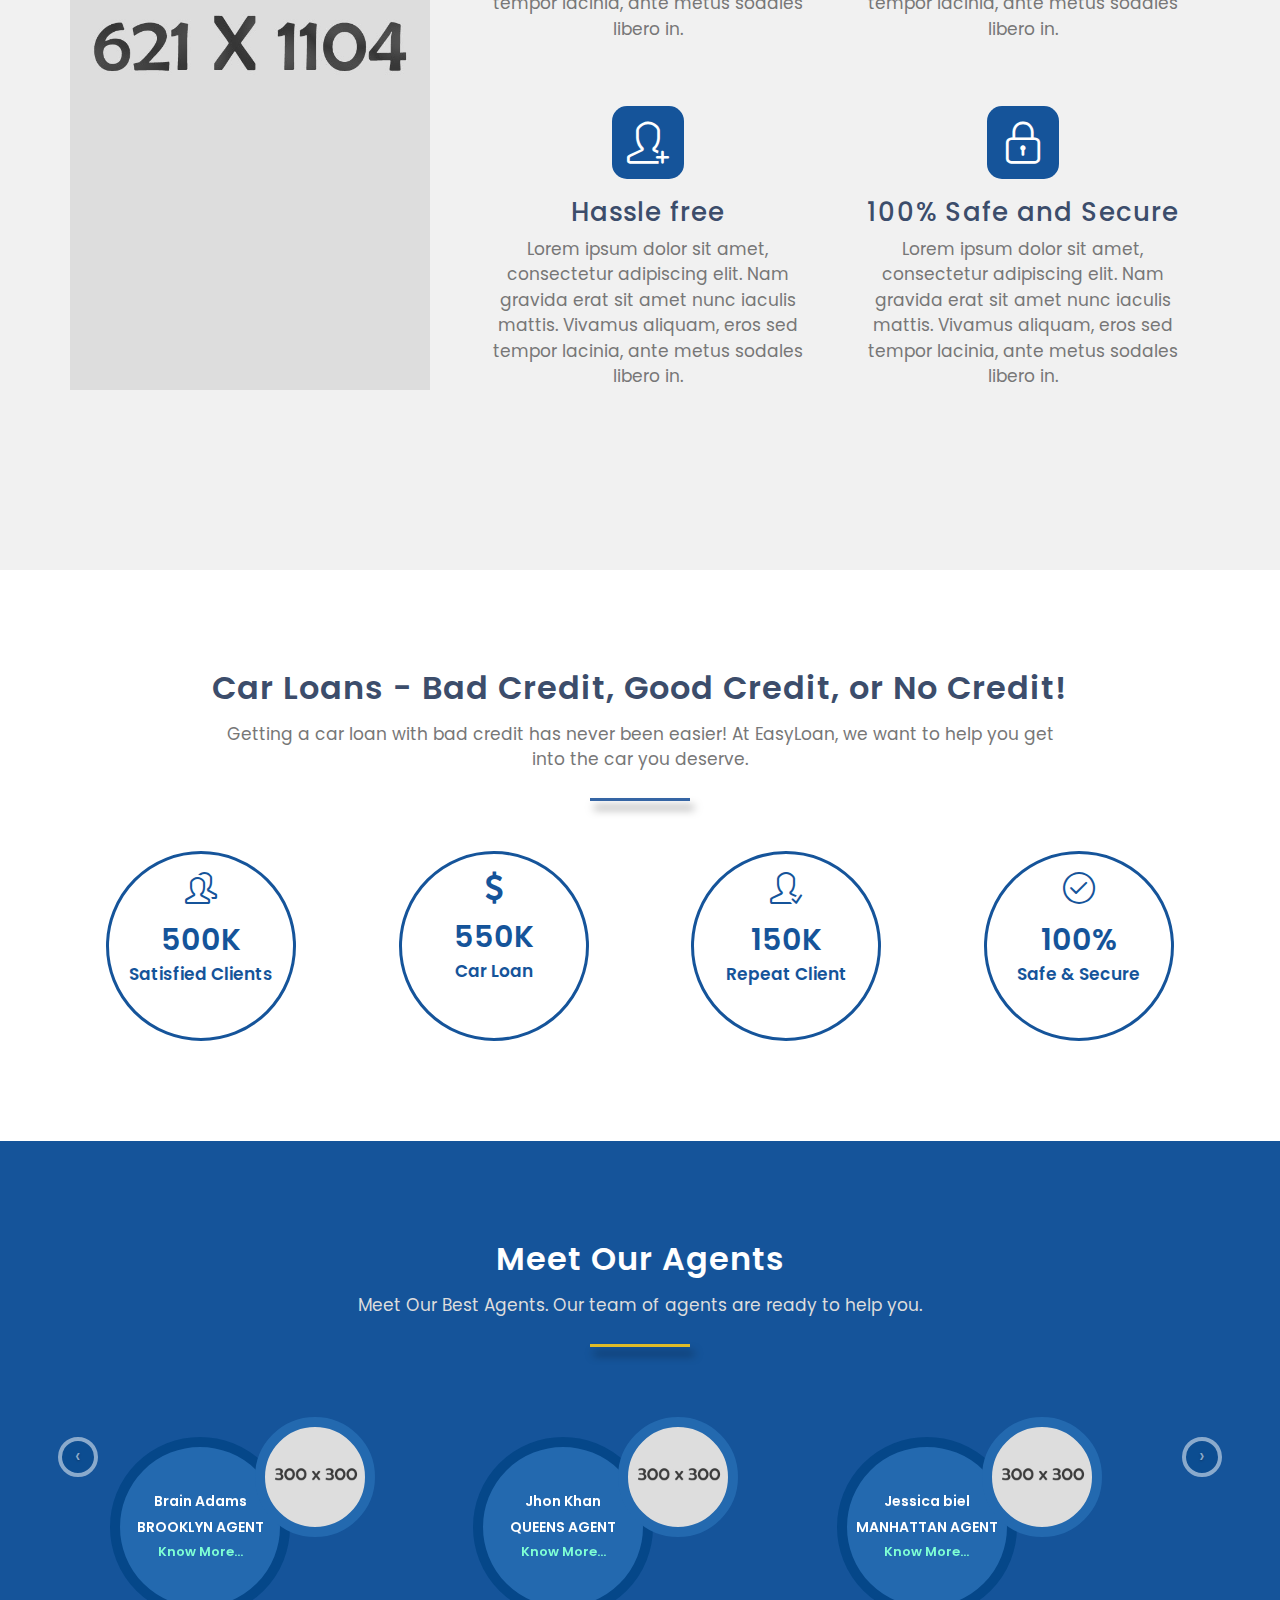
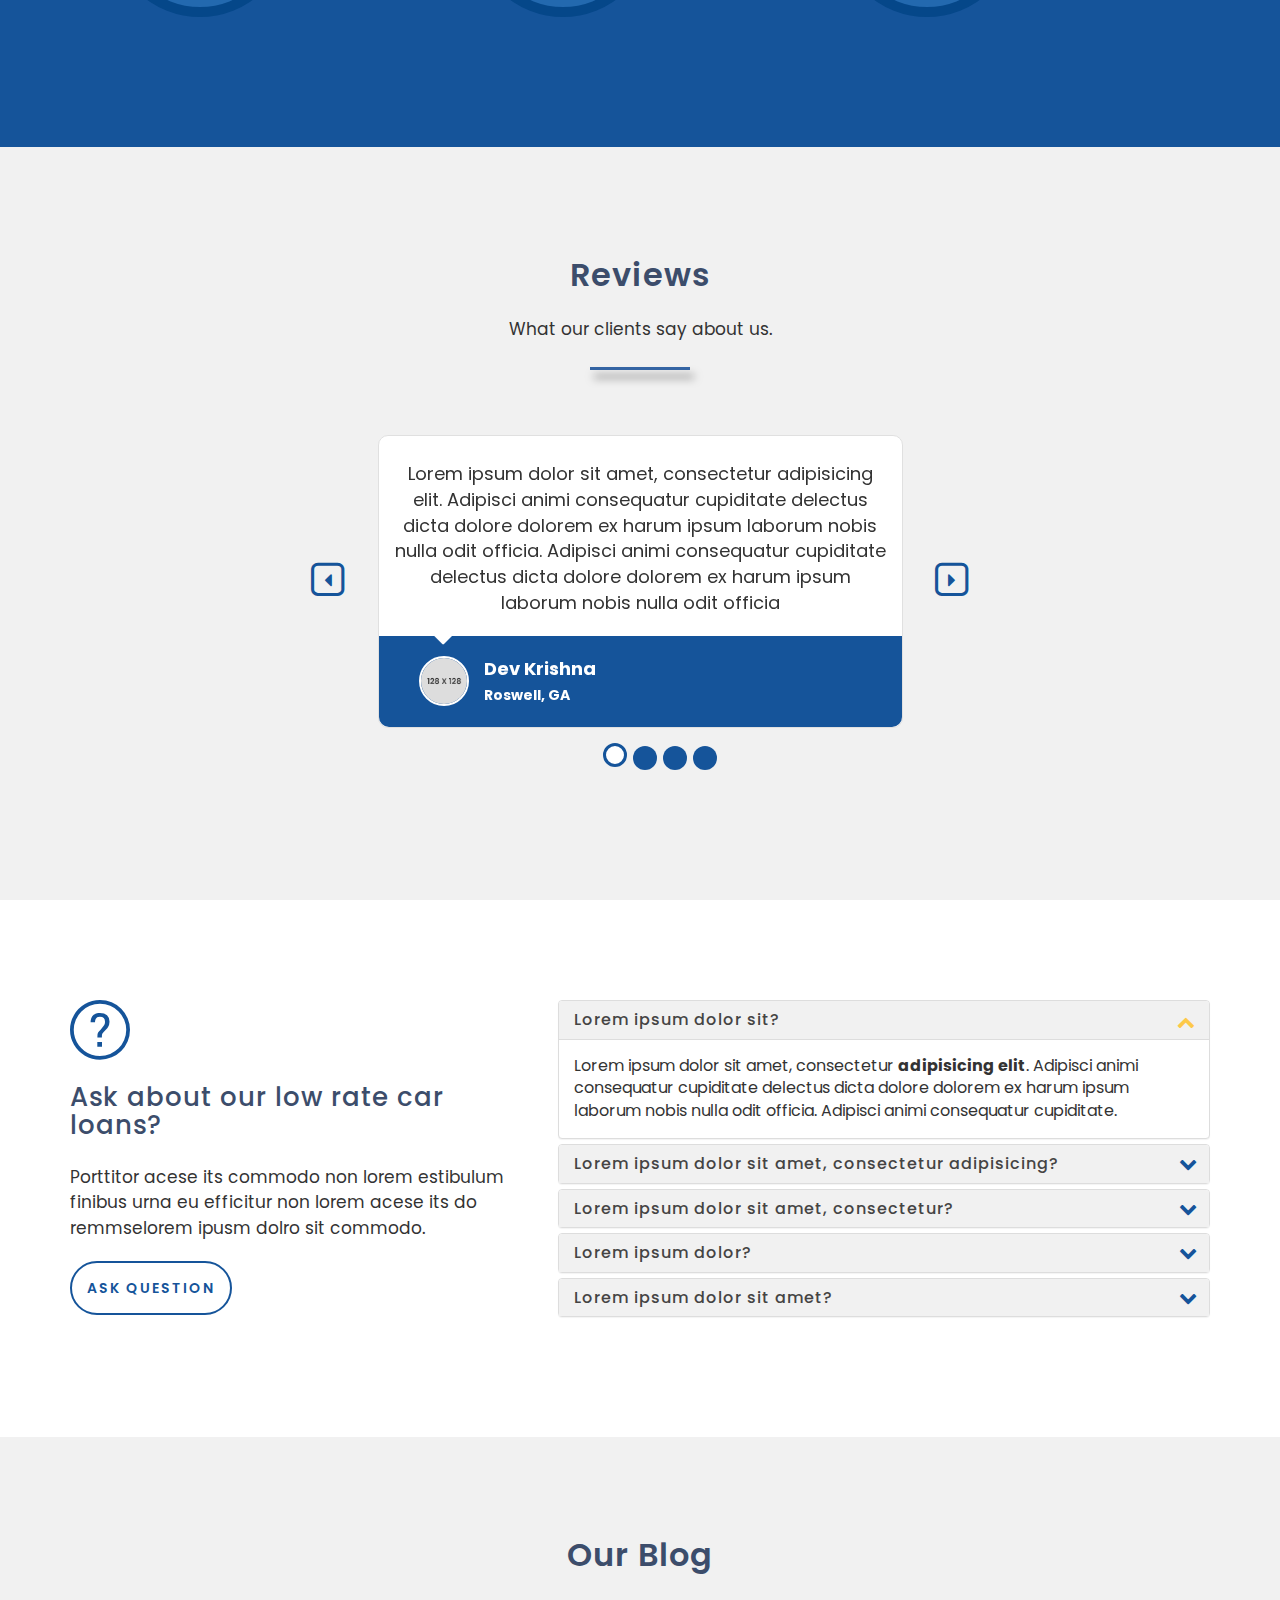
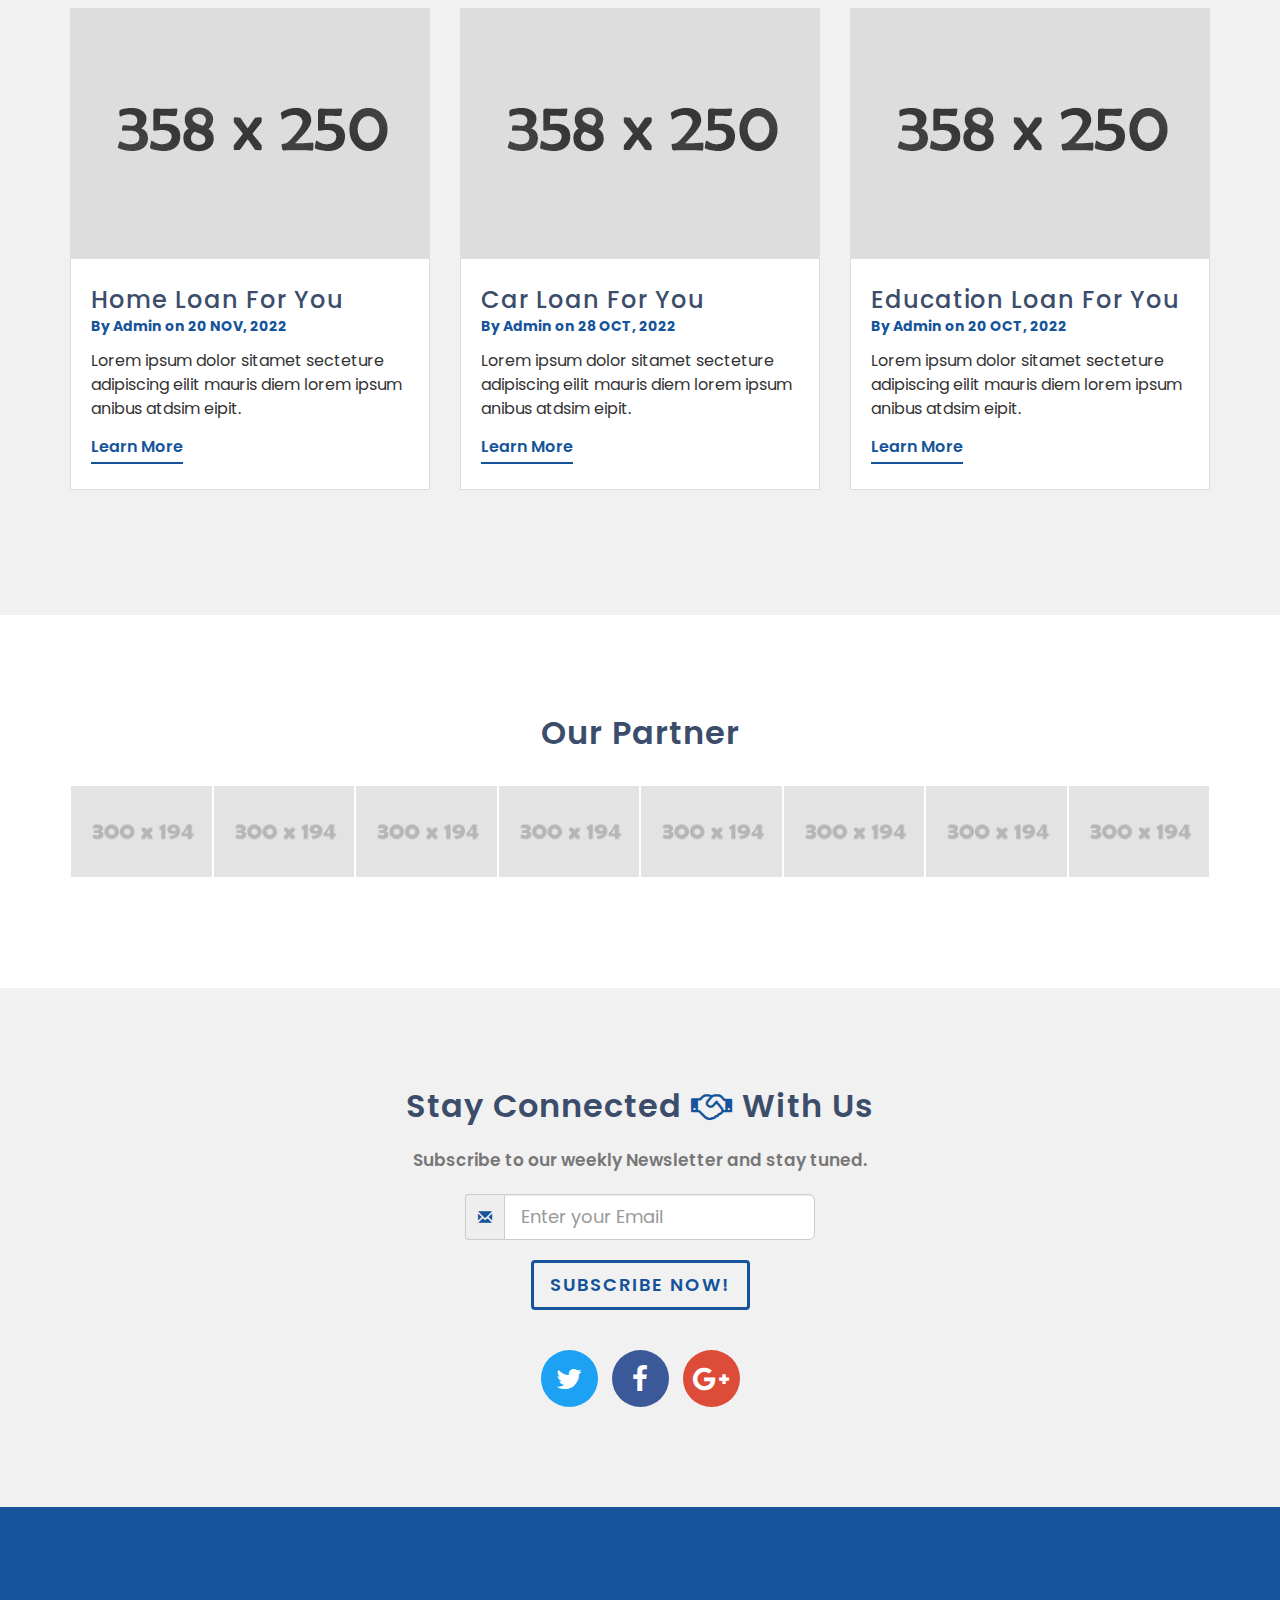
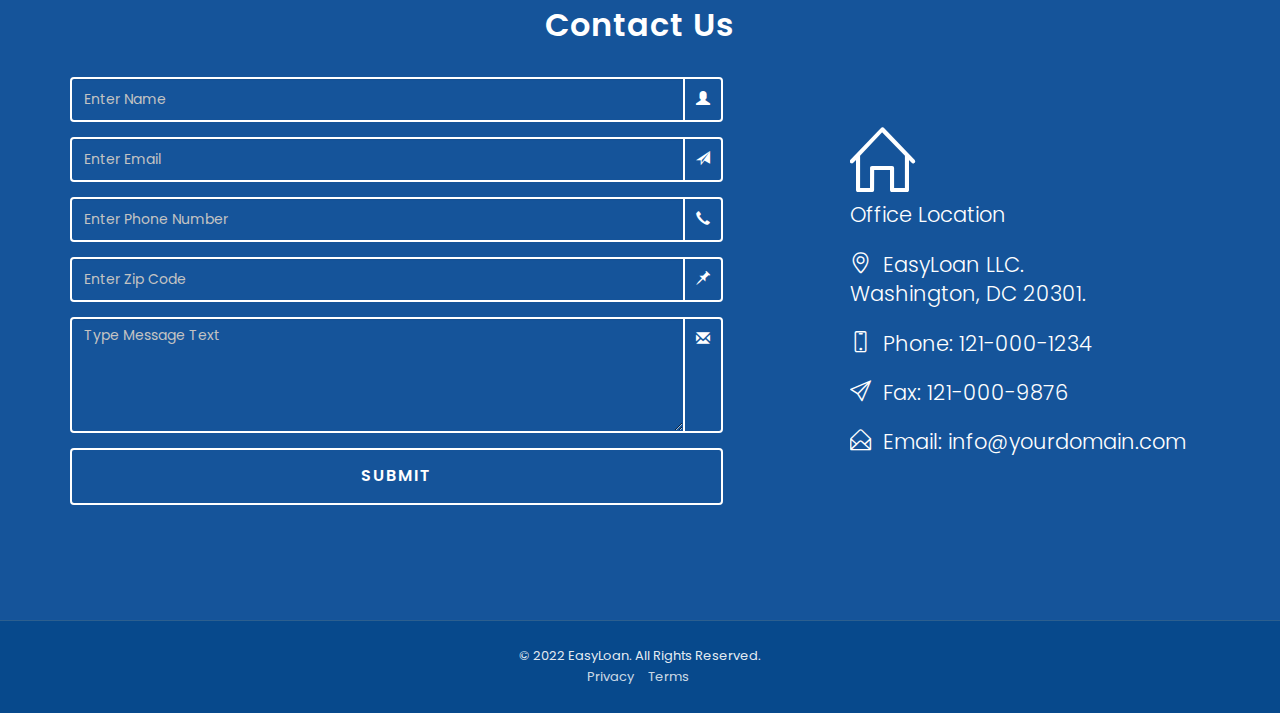
==== commit 2929e854: "otro cambio mas" ====
--- a/index.html
+++ b/index.html
@@ -61,7 +61,7 @@
         <div id="wave"></div>
     </div>
     <div id="mask"></div>
-    <!-- End Of Preloaderhola amigos hola -->
+    <!-- End Of Preloaderhola amigos holadd -->
 
     <!-- NavBar -->
     <nav id="mainNav" class="navbar navbar-default navbar-fixed-top">
@@ -93,8 +93,7 @@
         </div>
     </nav>
     <!-- End Of Nav Bar -->
-    <!--Prueba en Develop
-     UPDATE 12/08/2023-->
+
     <!-- Header -->
     <header id="page_top" class="car_loan">
         <div class="container">
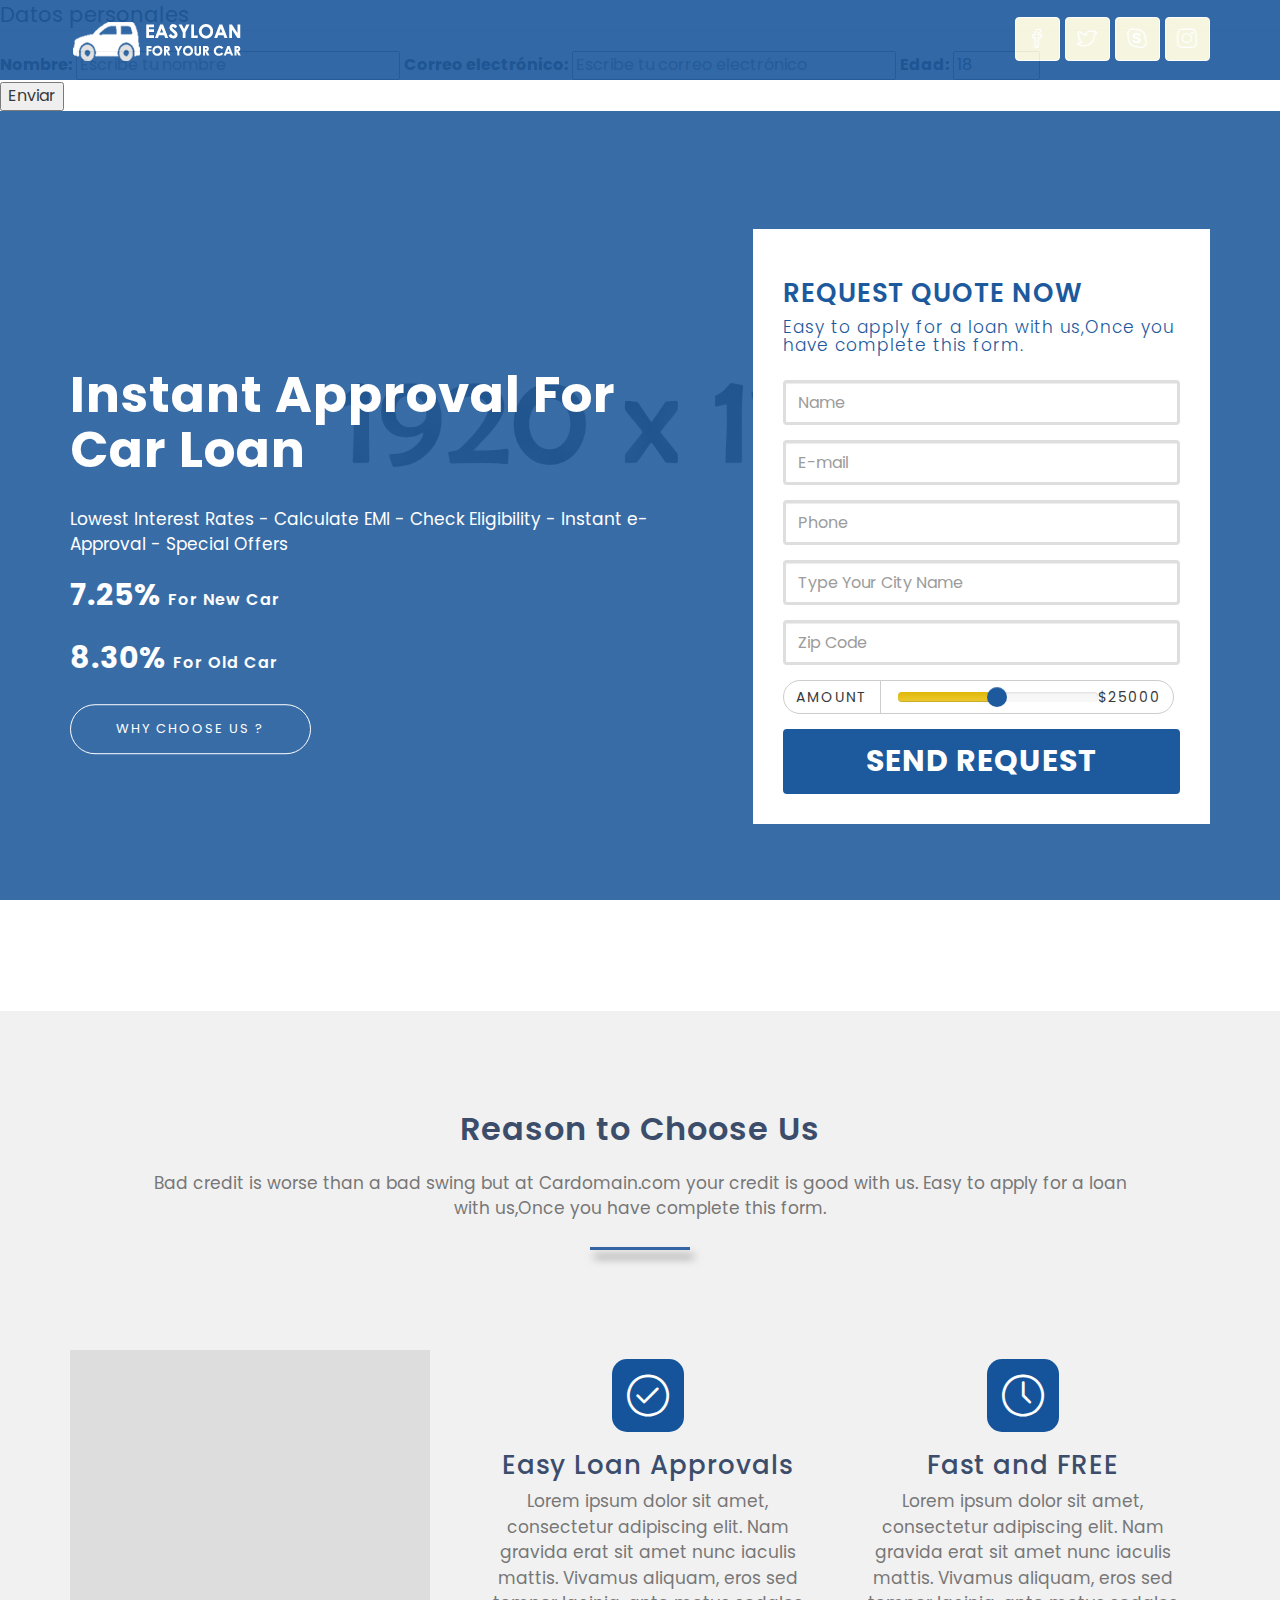
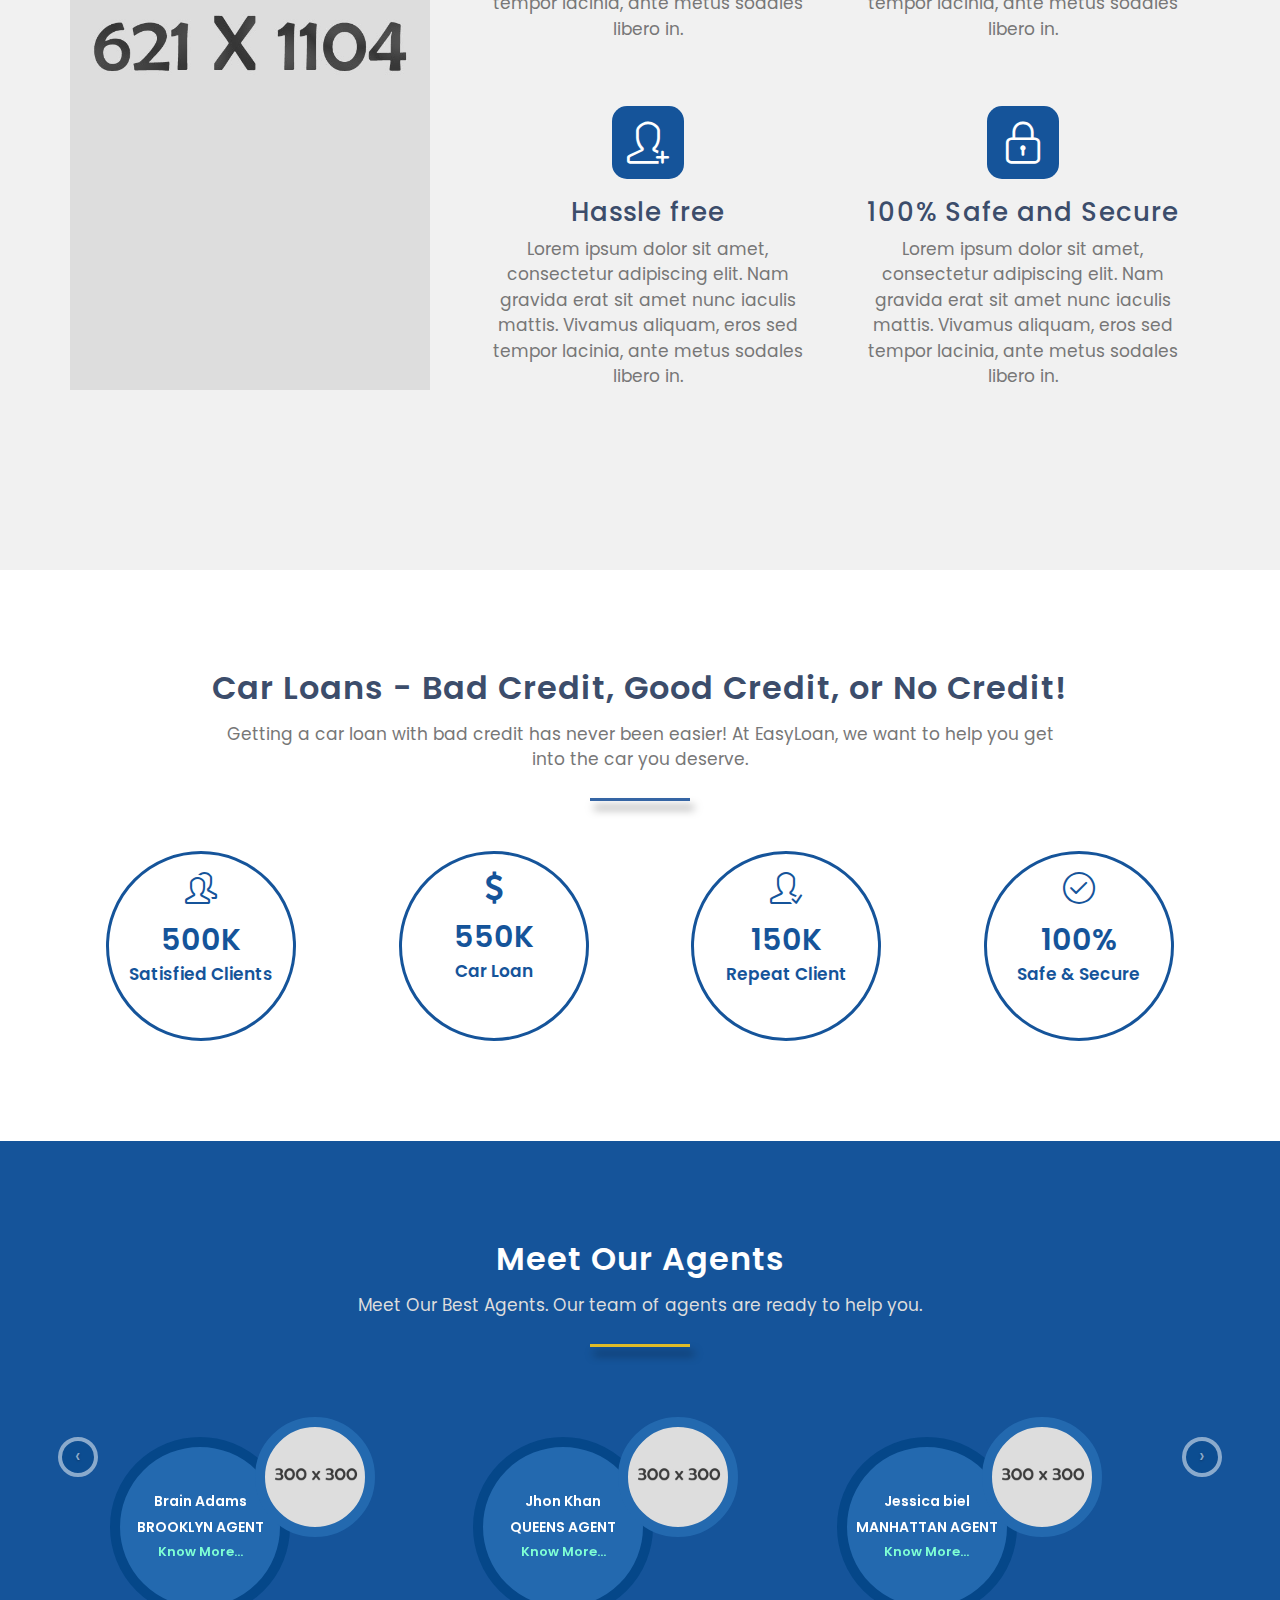
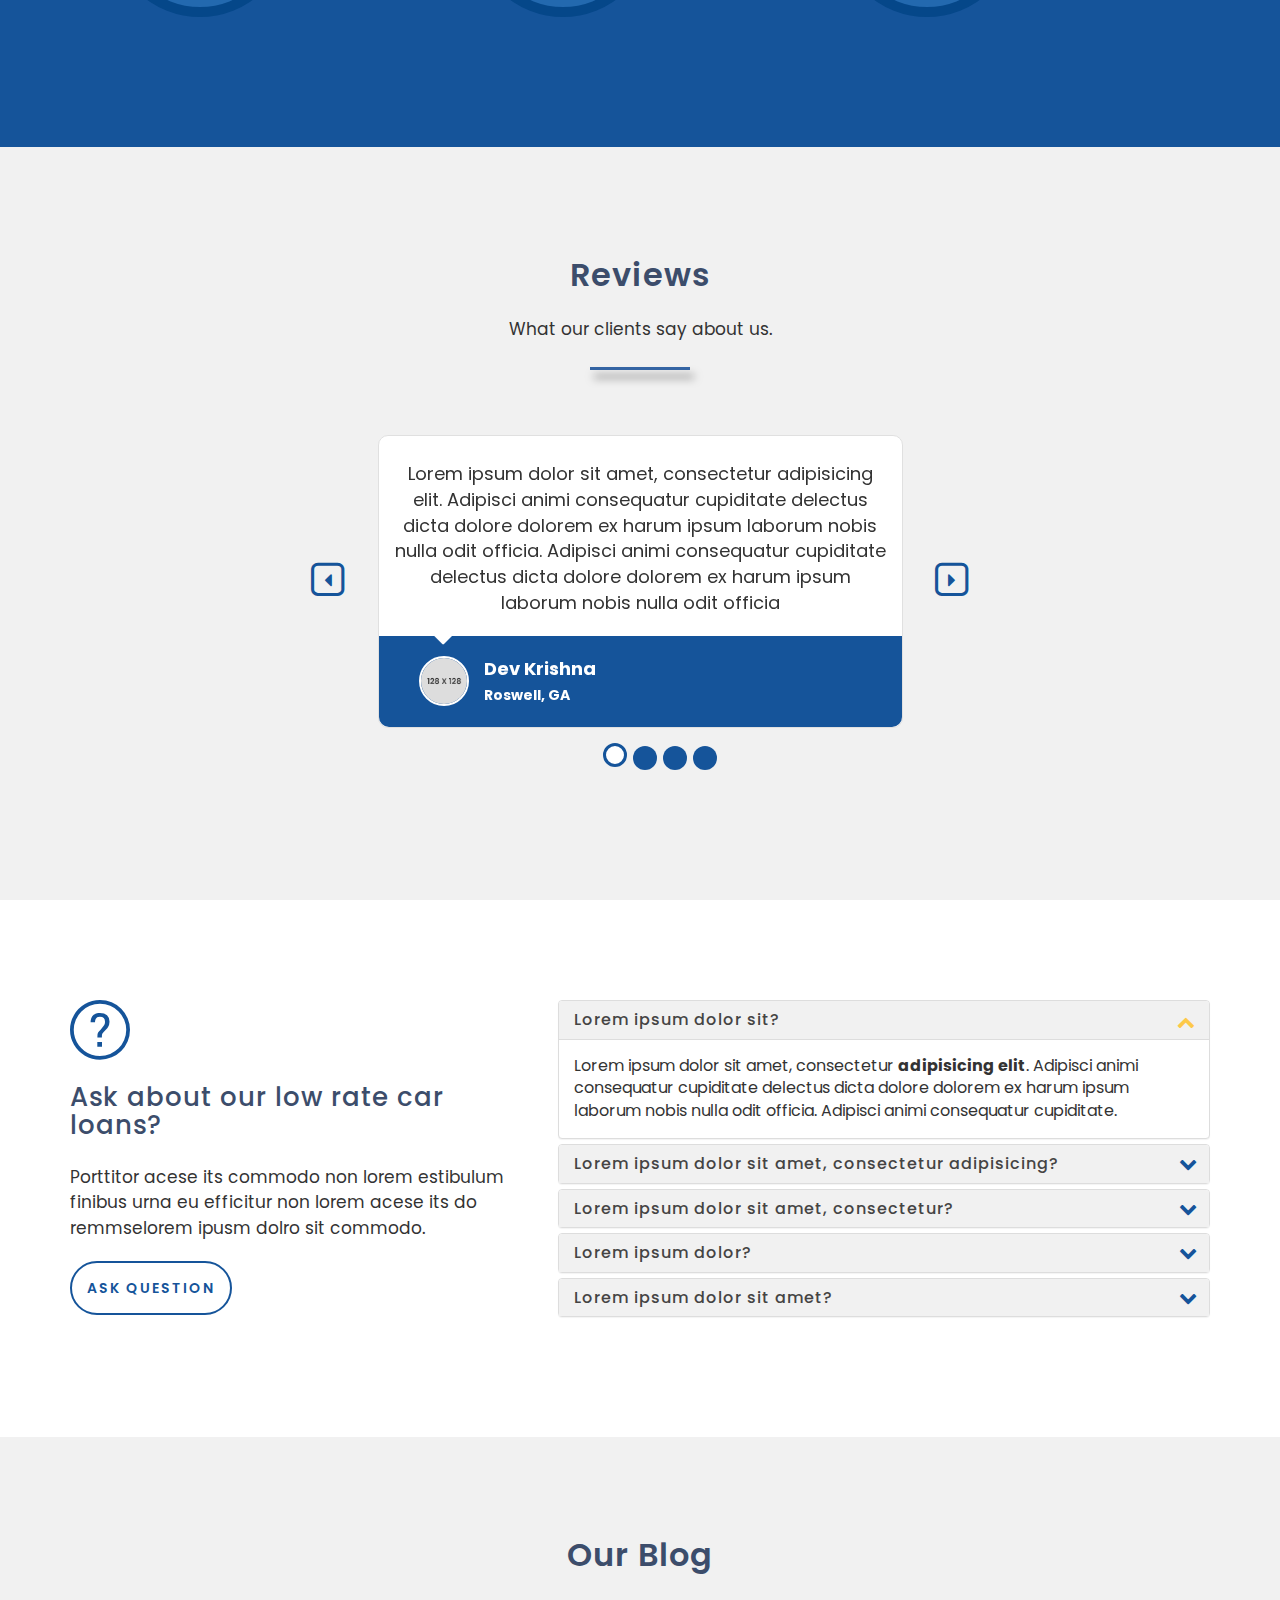
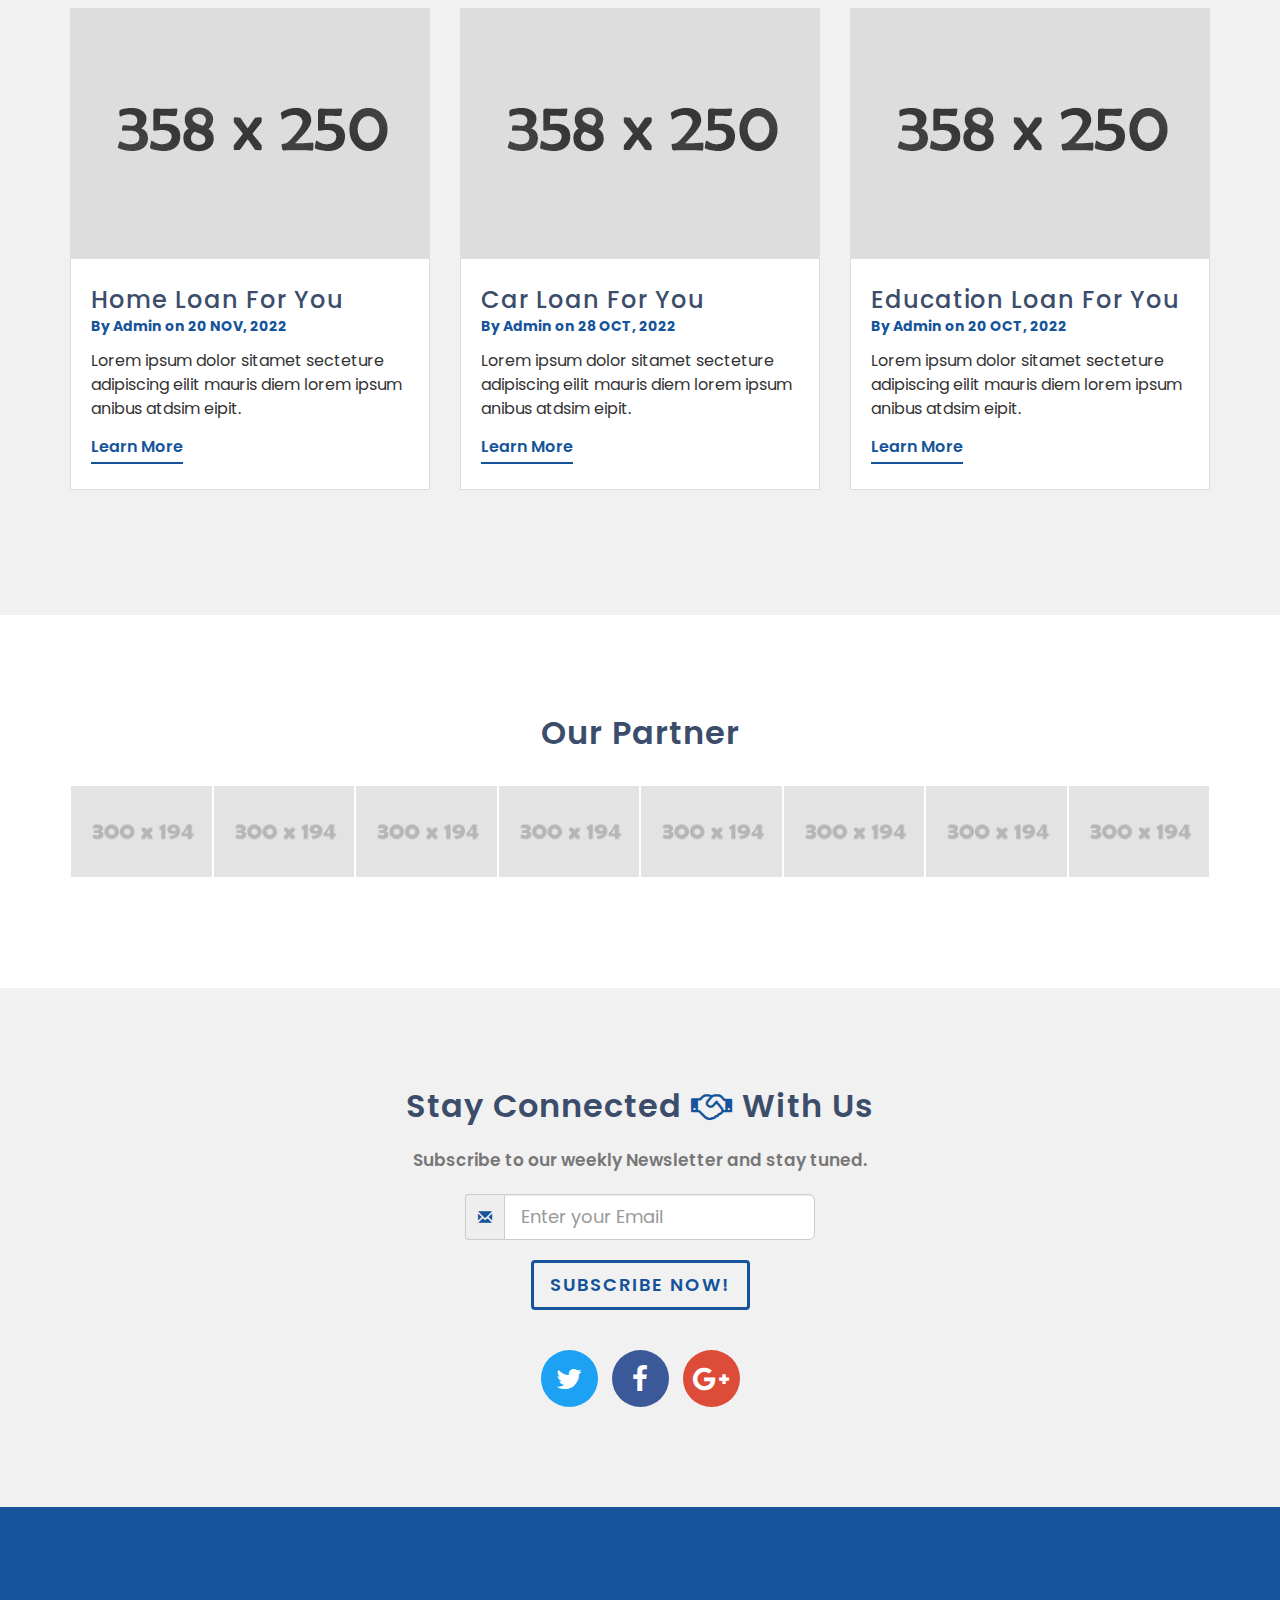
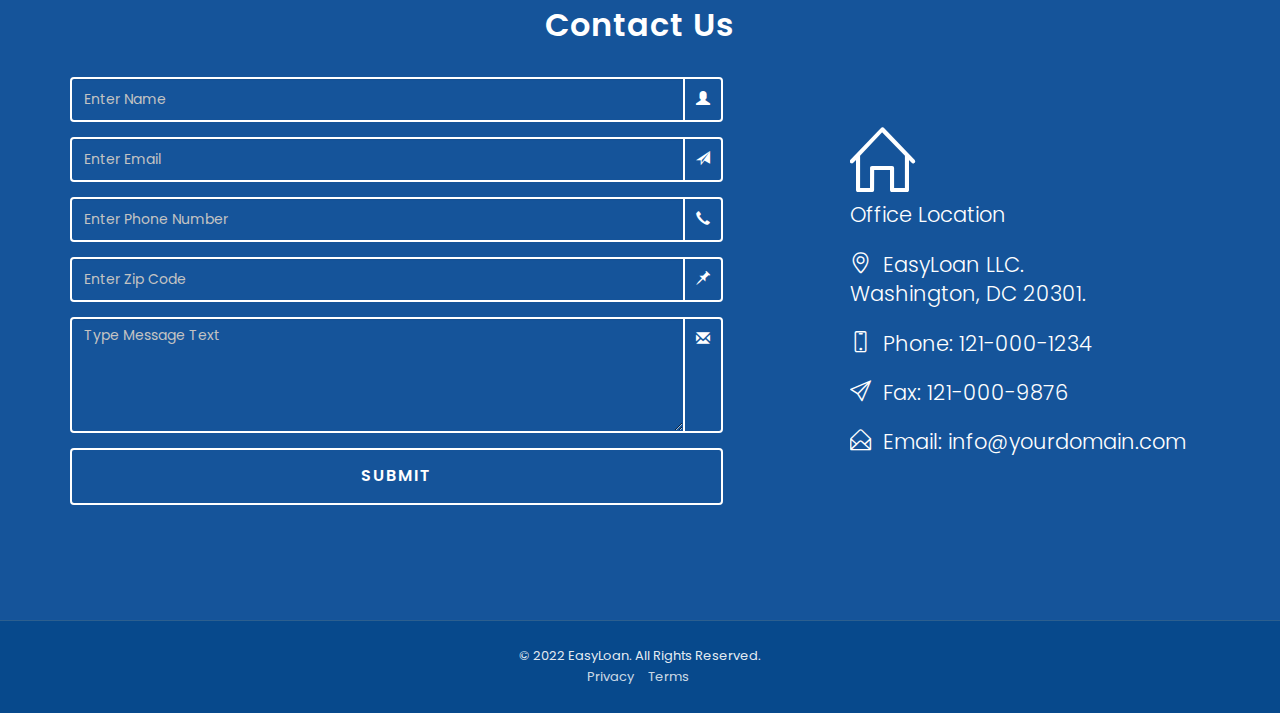
==== commit 1b6b88db: "Testing conflicts" ====
--- a/index.html
+++ b/index.html
@@ -13,7 +13,7 @@
     <link rel="shortcut icon" href="img/favicon.ico" type="image/x-icon">
     <link rel="icon" href="img/favicon.ico" type="image/x-icon">
 
-    <!-- Bootstrap Core CSS -->
+    <!-- Testing conflicts |Bootstrap Core CSS -->
     <link href="assets/bootstrap/css/bootstrap.min.css" rel="stylesheet">
 
     <!-- Custom Fonts -->
@@ -61,7 +61,7 @@
         <div id="wave"></div>
     </div>
     <div id="mask"></div>
-    <!-- End Of Preloaderhola amigos holadd -->
+    <!-- End Of Preloaderhola amigos hola -->
 
     <!-- NavBar -->
     <nav id="mainNav" class="navbar navbar-default navbar-fixed-top">
@@ -93,7 +93,8 @@
         </div>
     </nav>
     <!-- End Of Nav Bar -->
-
+    <!--Prueba en Develop
+     UPDATE 12/08/2023-->
     <!-- Header -->
     <header id="page_top" class="car_loan">
         <div class="container">
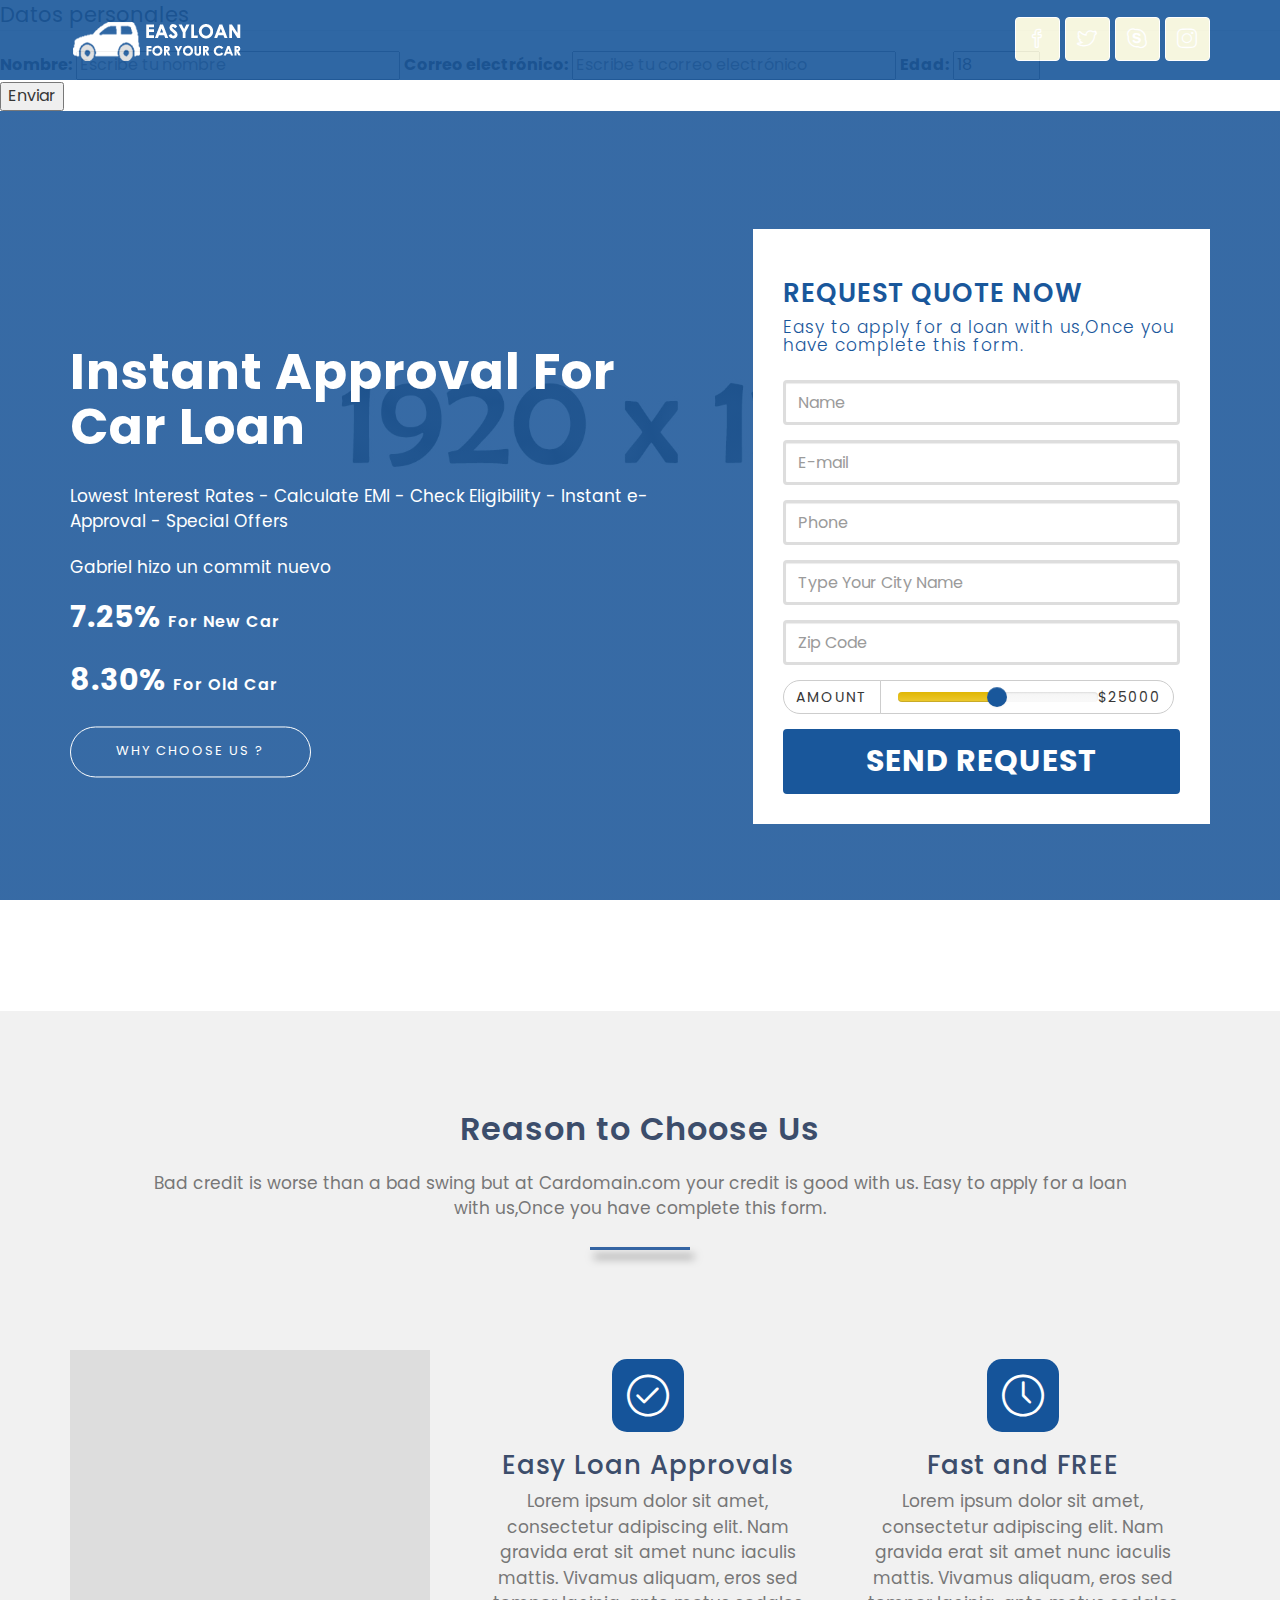
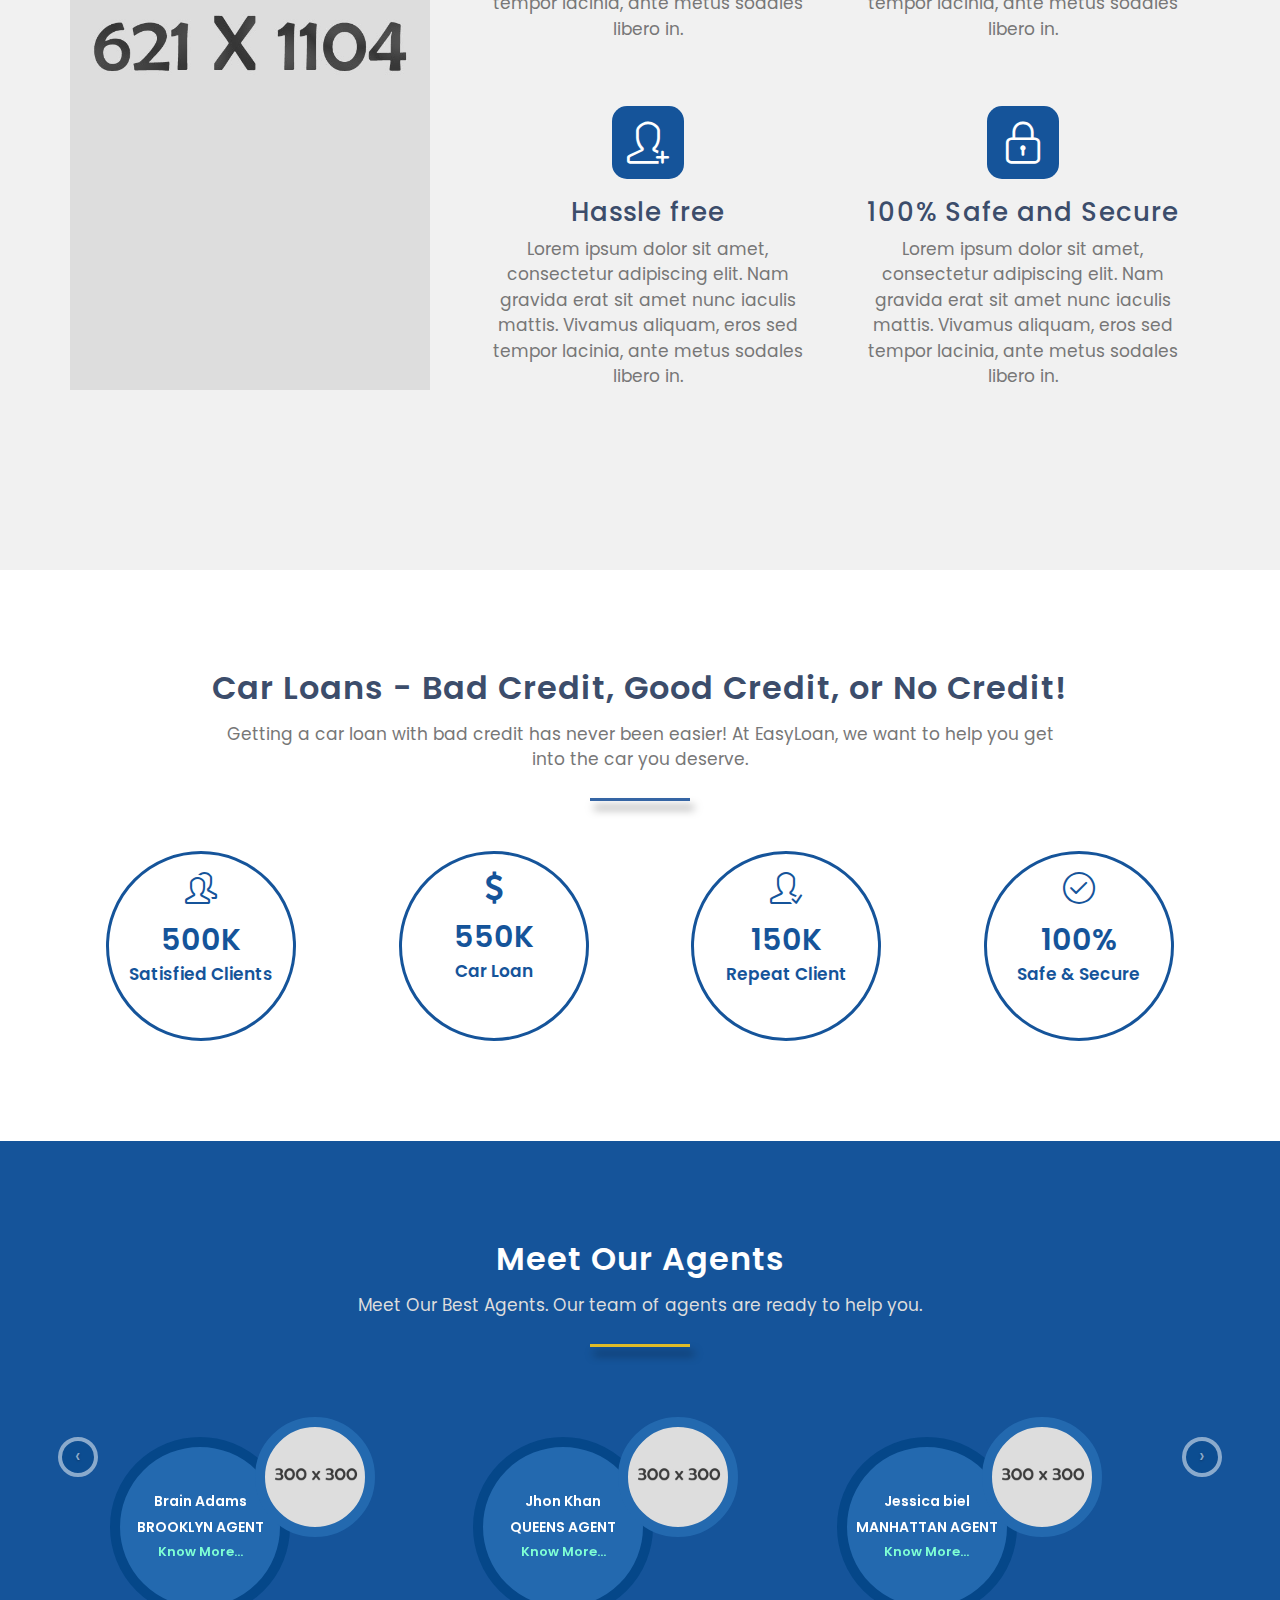
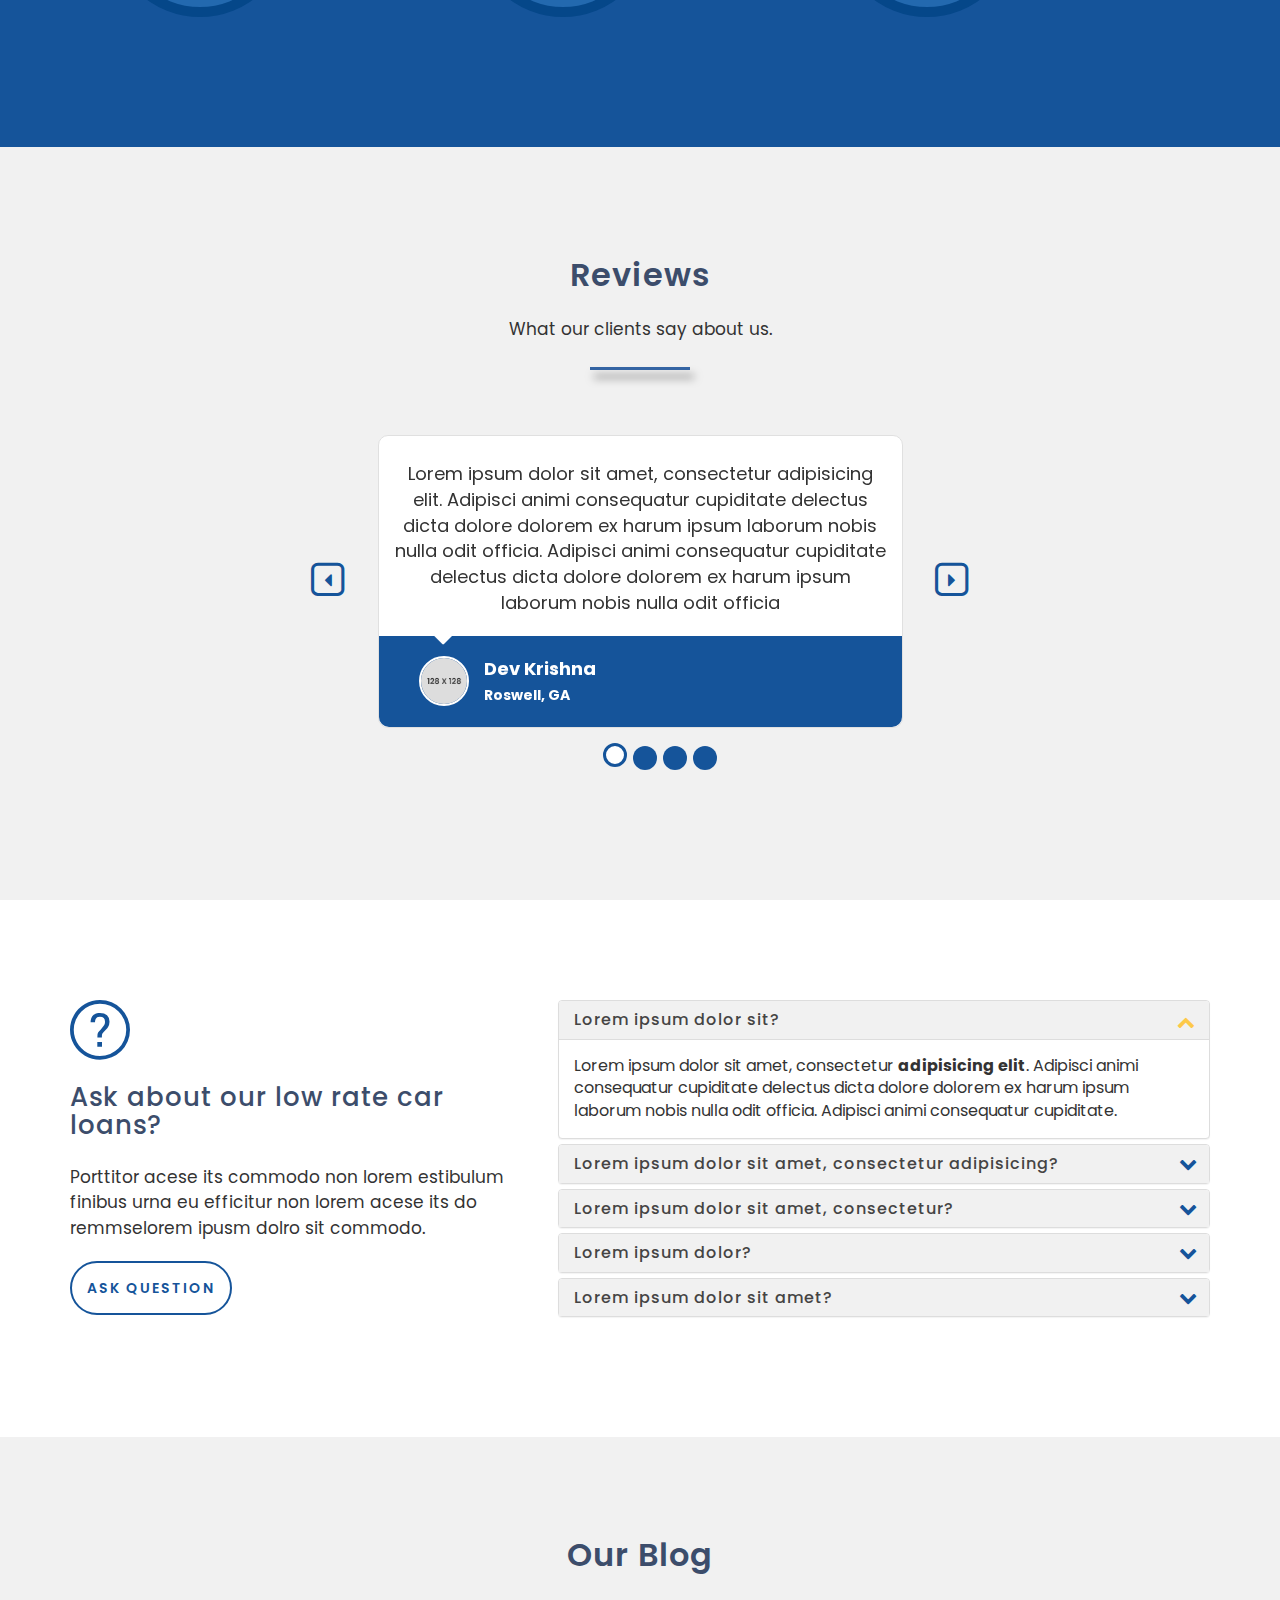
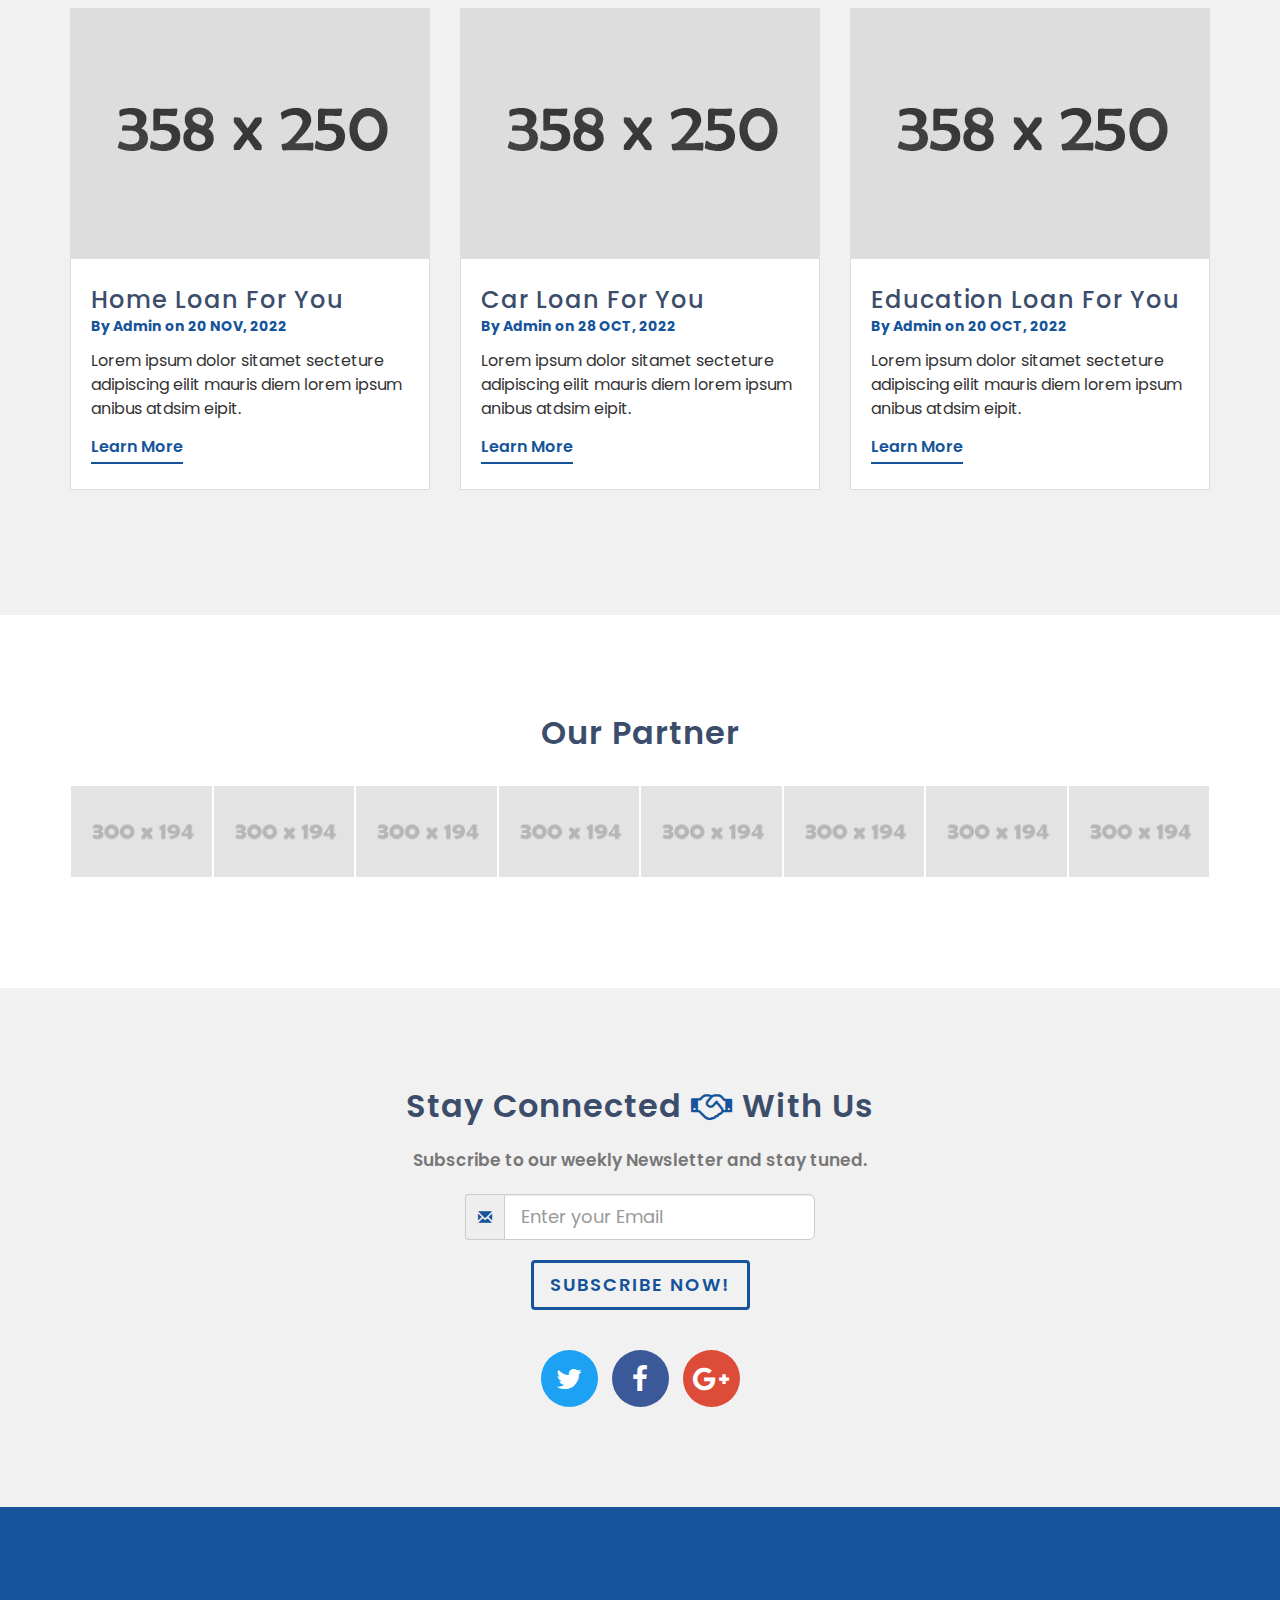
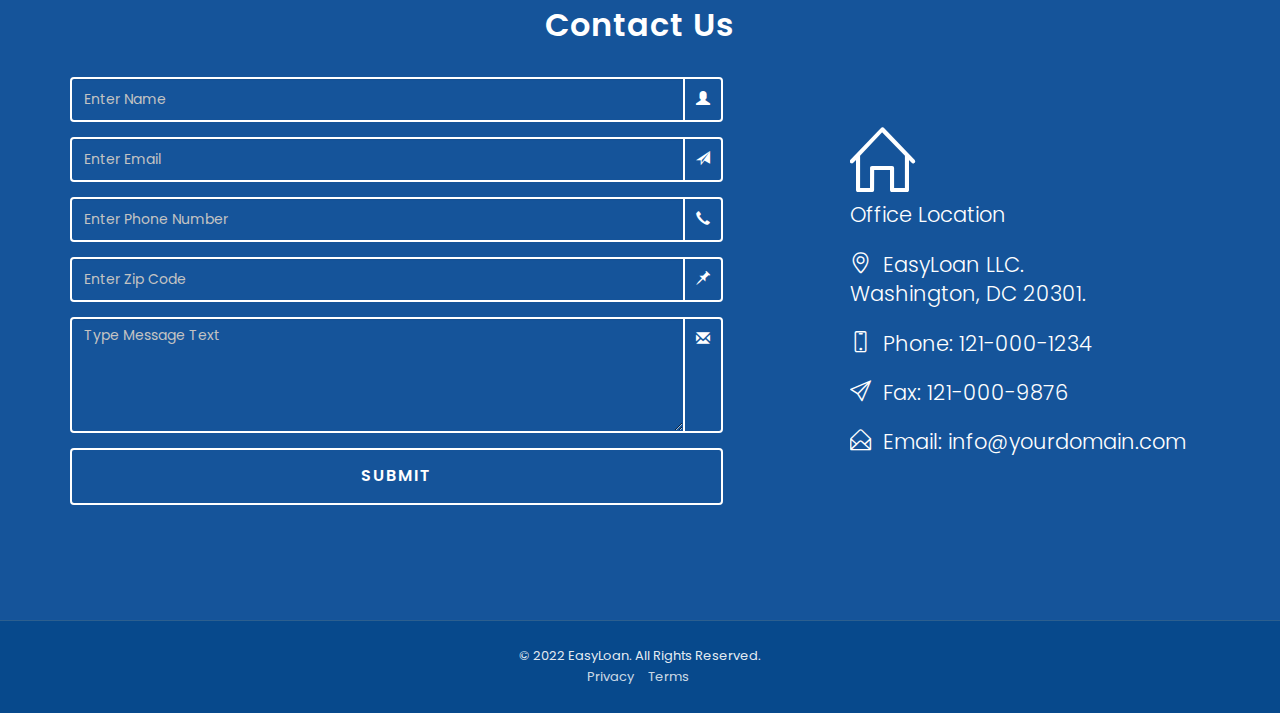
==== commit 28b6ff85: "Gabriel hizo un nuevo parrafo" ====
--- a/index.html
+++ b/index.html
@@ -13,7 +13,7 @@
     <link rel="shortcut icon" href="img/favicon.ico" type="image/x-icon">
     <link rel="icon" href="img/favicon.ico" type="image/x-icon">
 
-    <!-- Testing conflicts |Bootstrap Core CSS -->
+    <!-- Bootstrap Core CSS -->
     <link href="assets/bootstrap/css/bootstrap.min.css" rel="stylesheet">
 
     <!-- Custom Fonts -->
@@ -104,6 +104,7 @@
                         <div class="header-content-inner">
                             <h1>Instant Approval For Car Loan</h1>
                             <p>Lowest Interest Rates - Calculate EMI - Check Eligibility - Instant e-Approval - Special Offers</p>
+                            <p>Gabriel hizo un commit nuevo</p>
                             <h2>7.25% <span>For New Car</span></h2>
                             <h2>8.30% <span>For Old Car</span></h2>
                             <a href="#features" class="btn btn-outline btn-xl page-scroll">Why Choose Us ?</a>
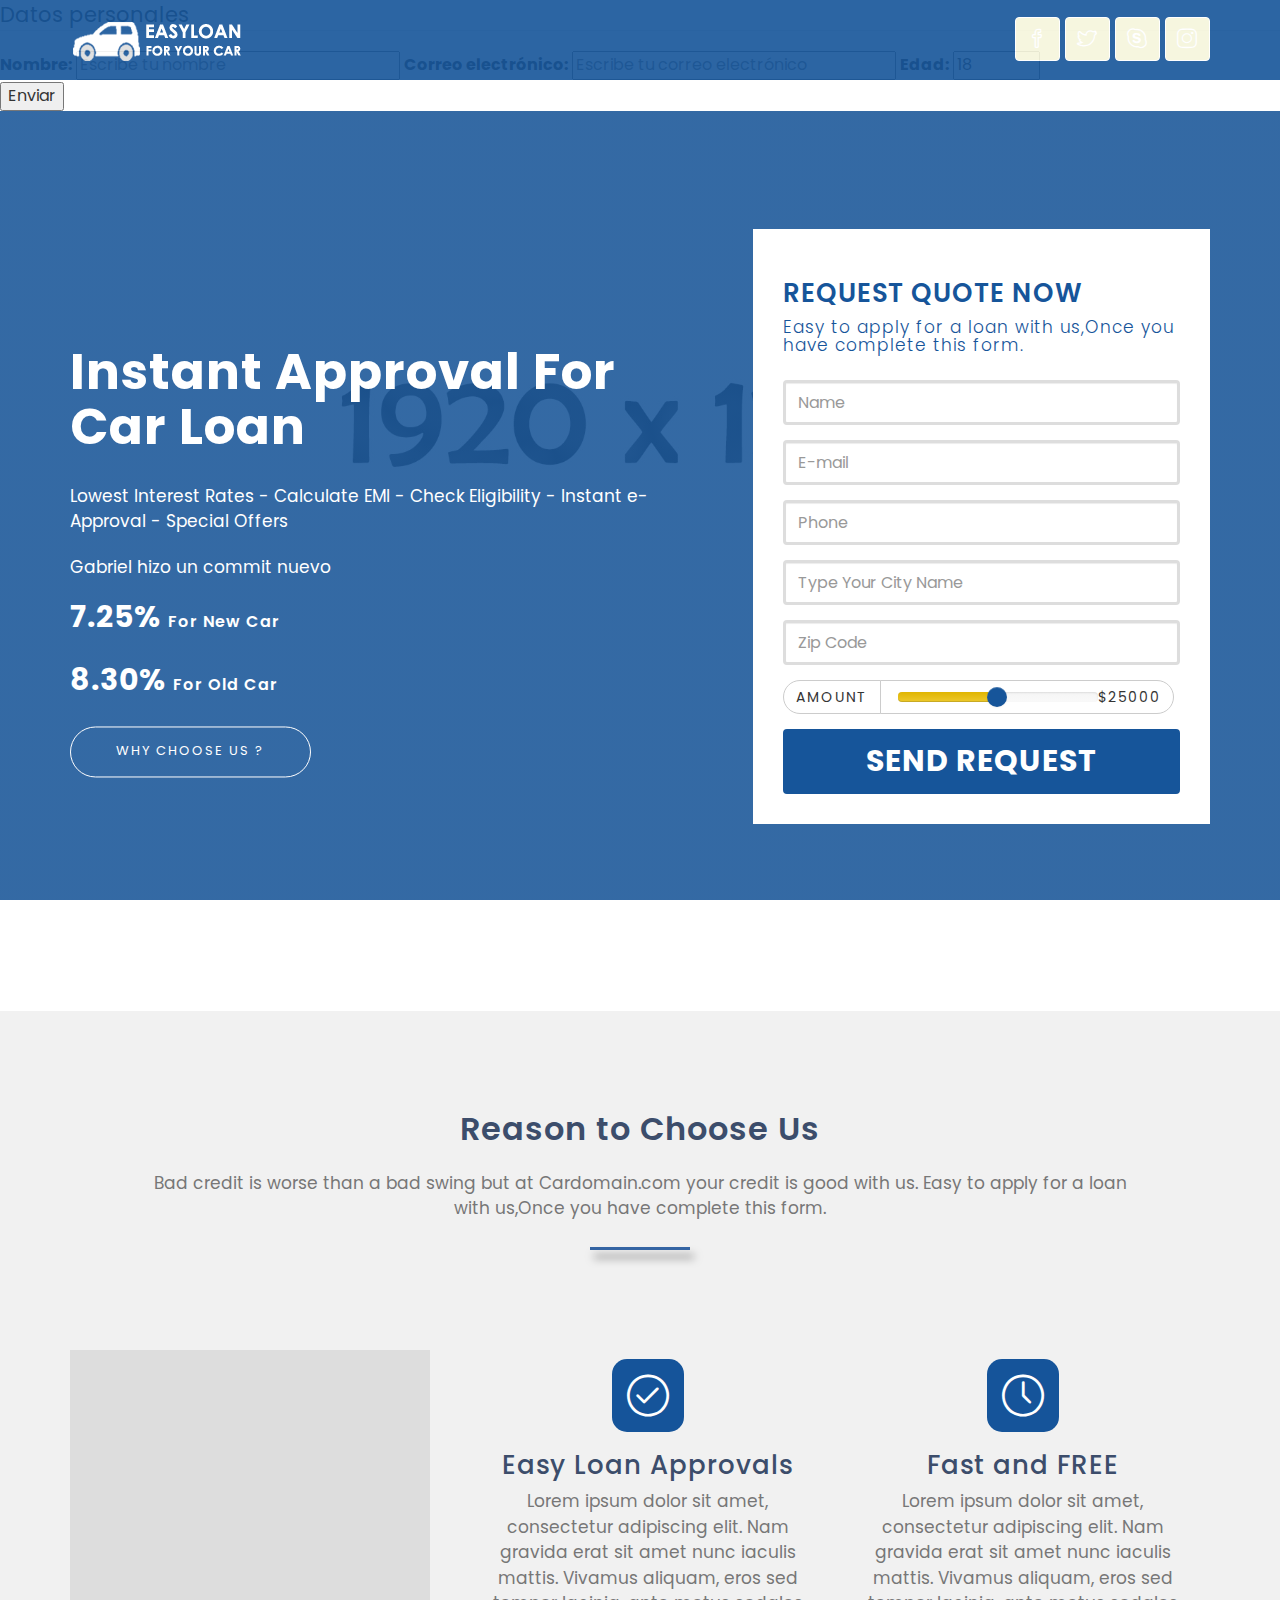
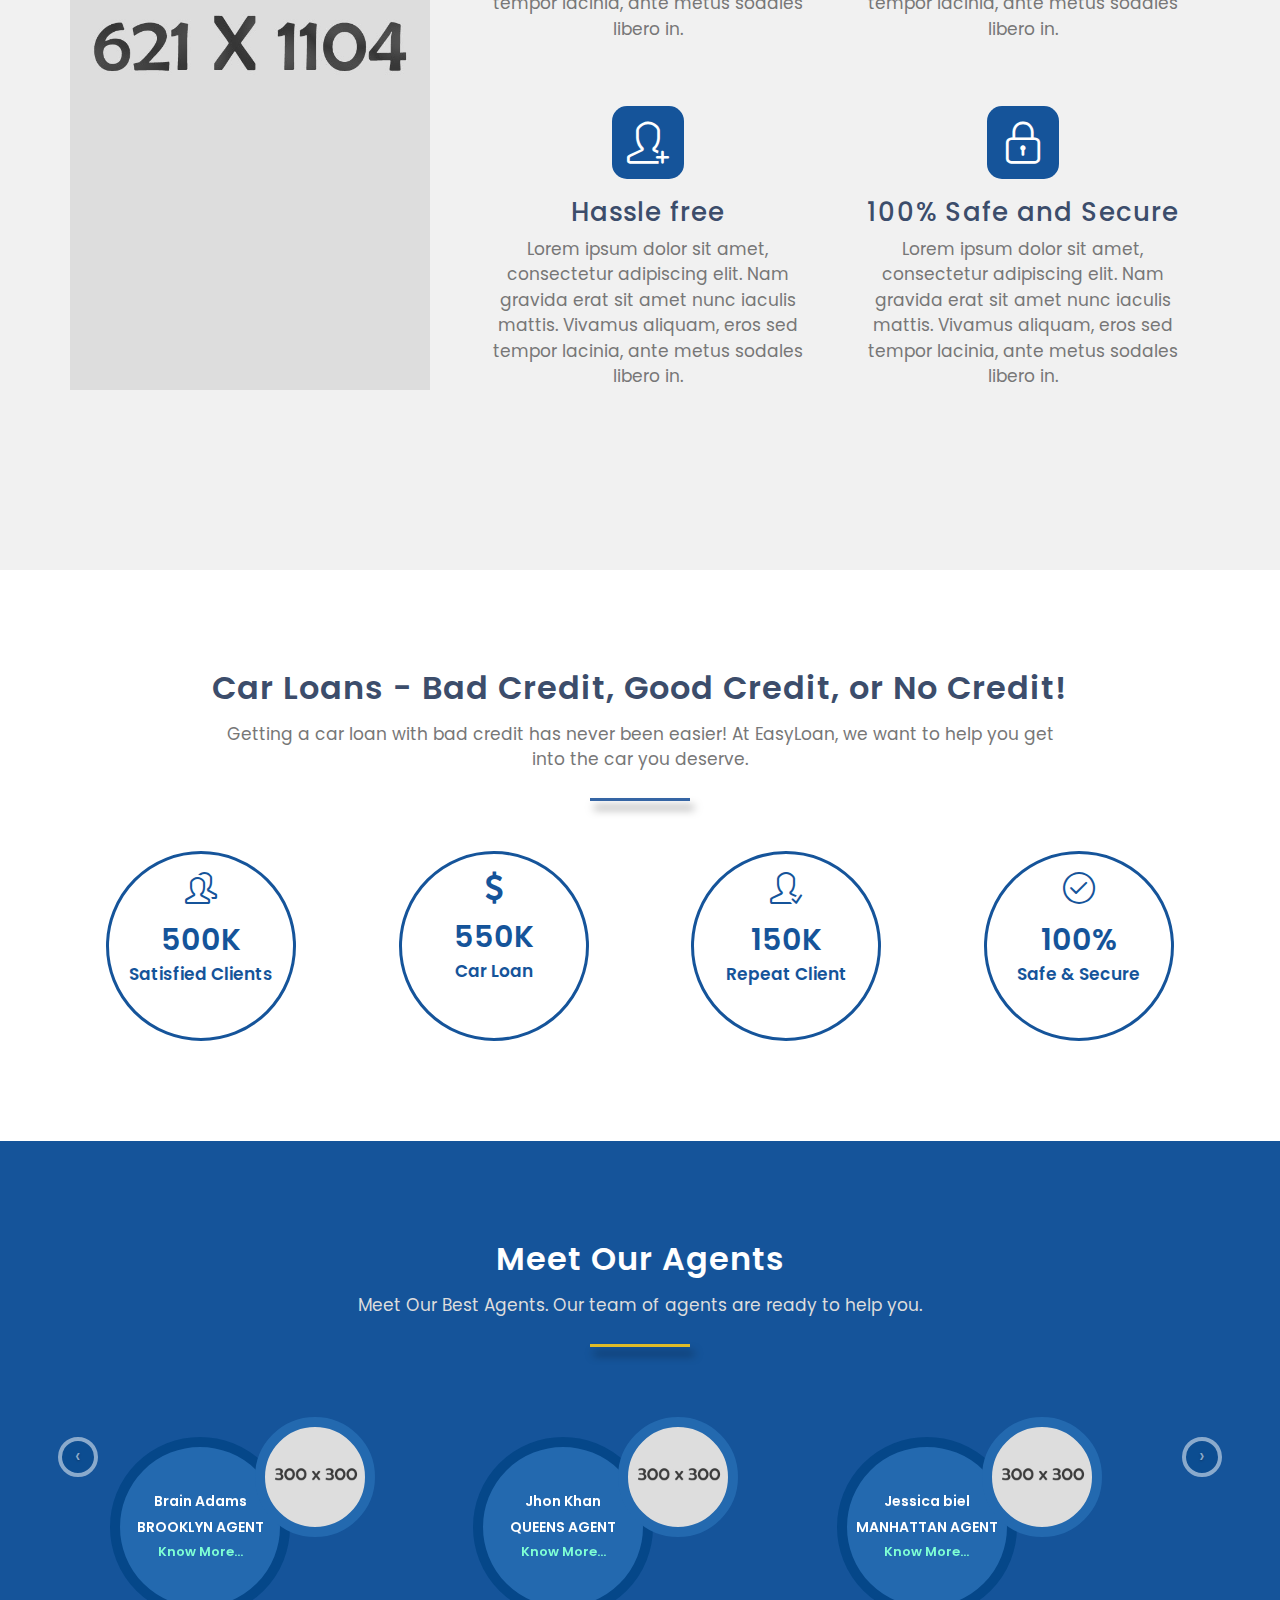
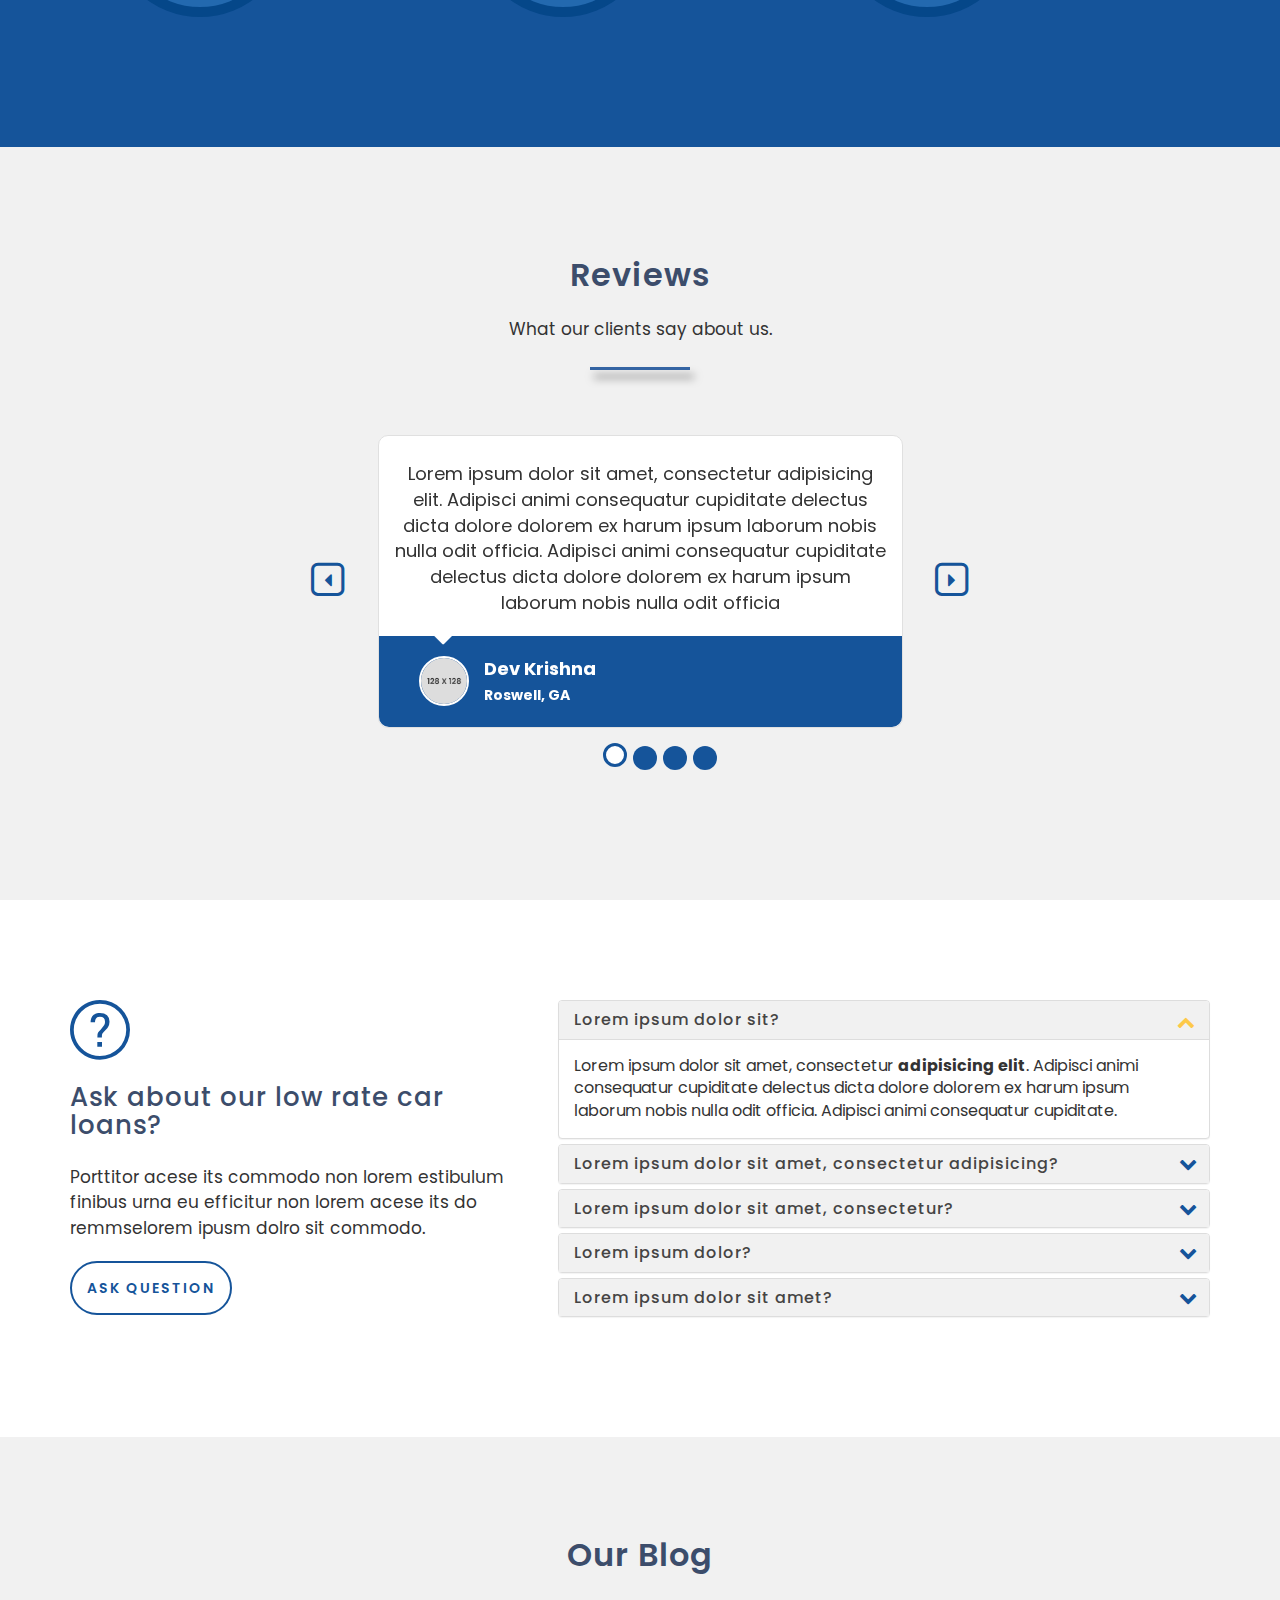
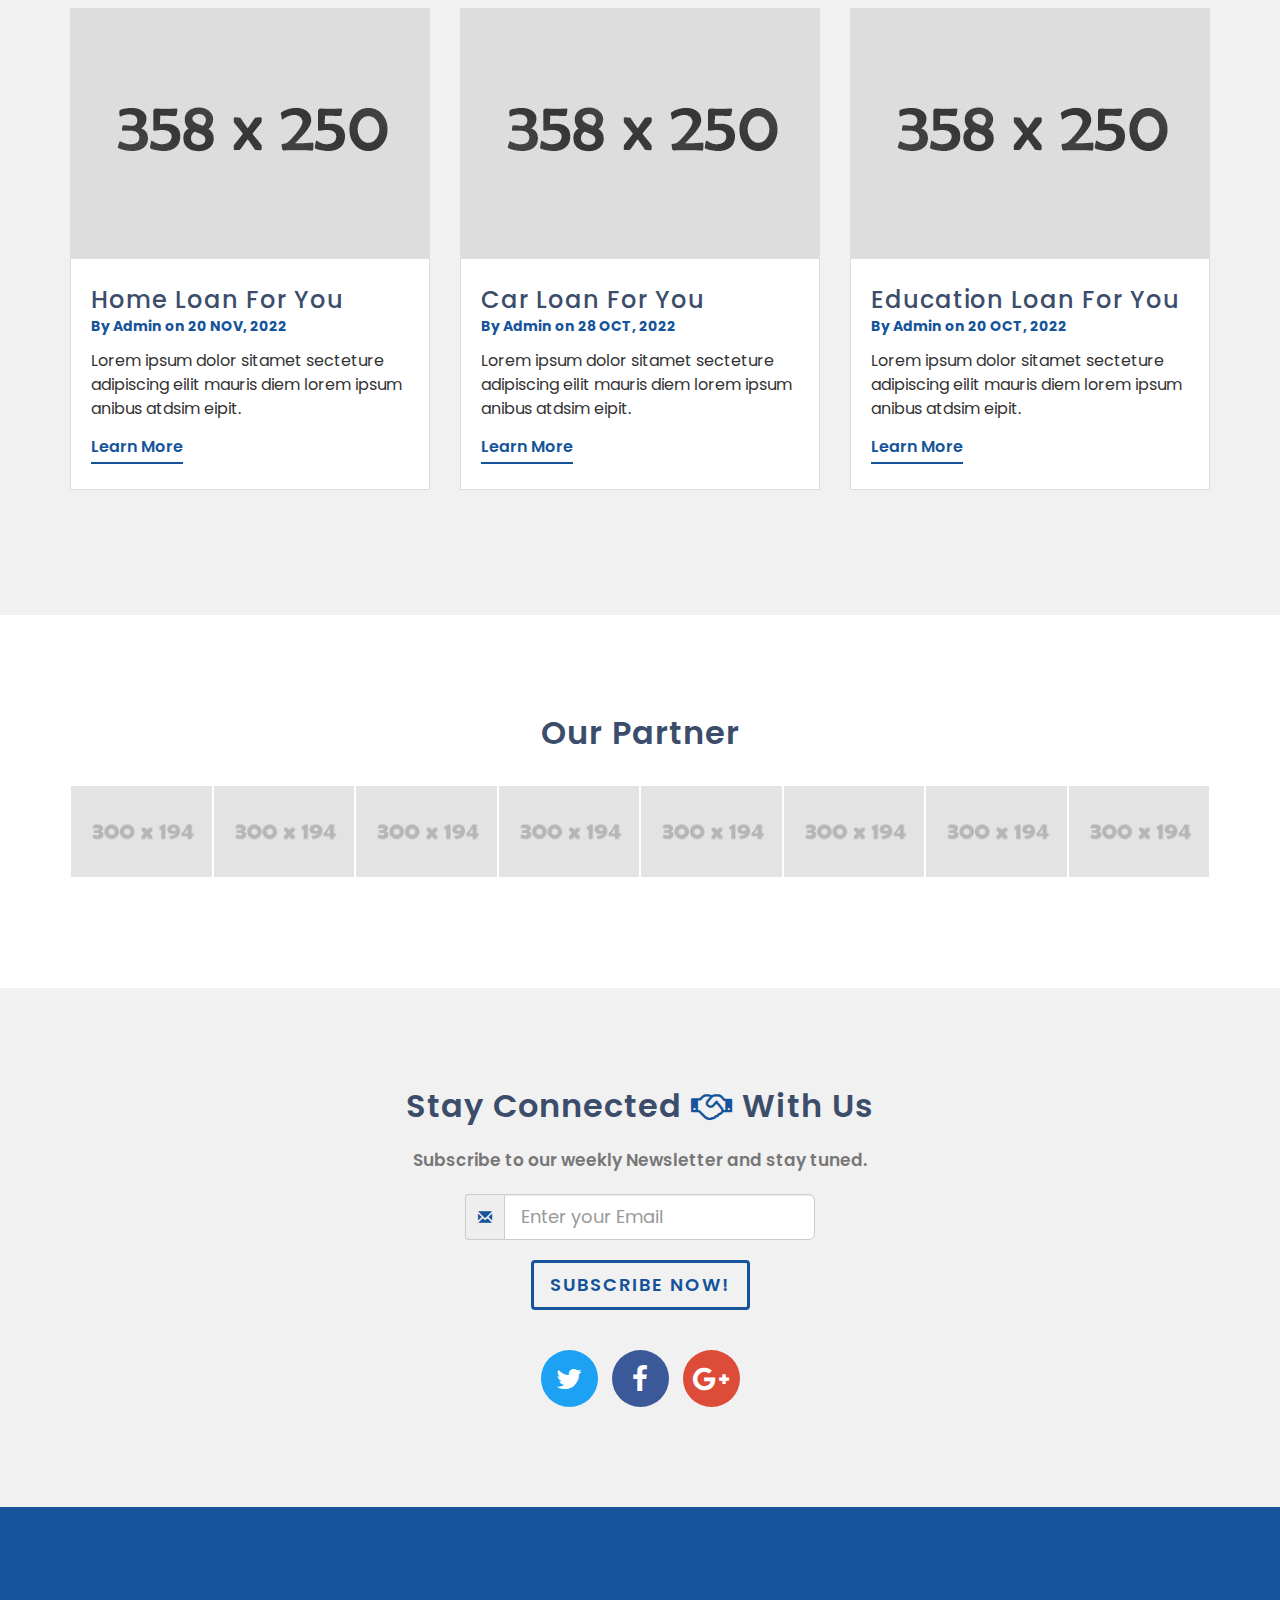
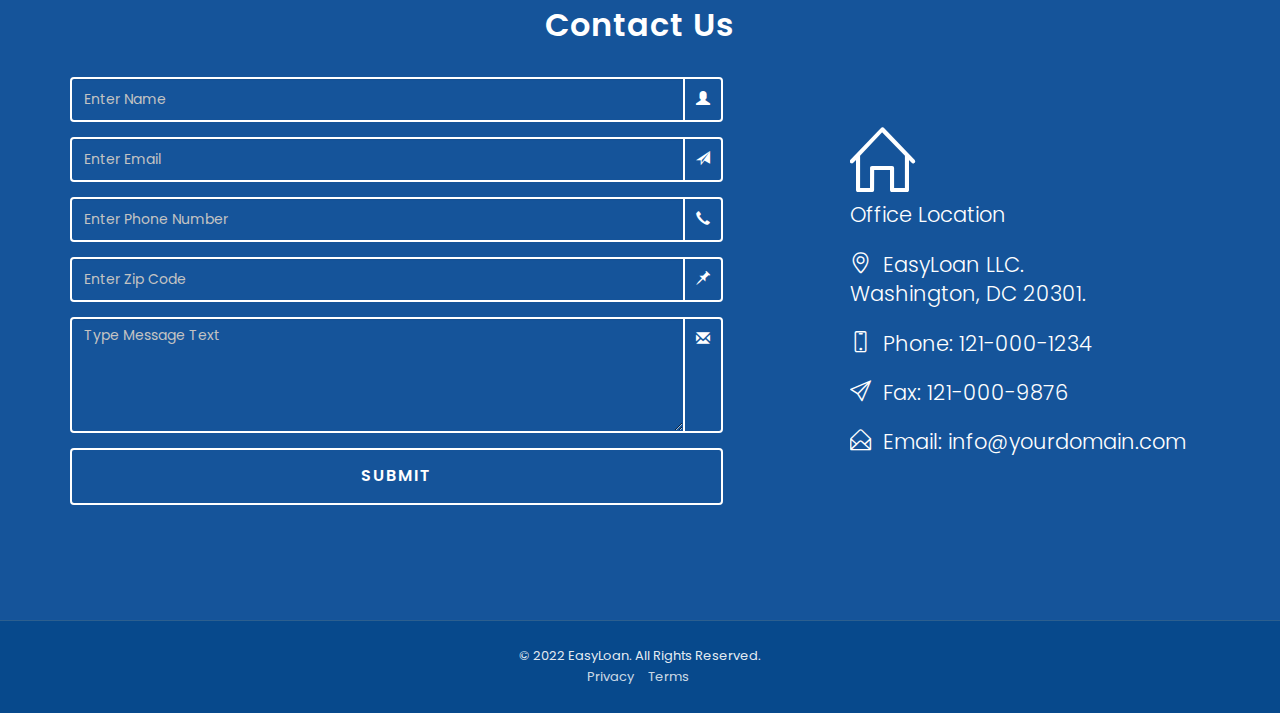
==== commit 8391df6c: "Merge branch 'develop' of https://github.com/jgmcolon/AAG6 into develop" ====
--- a/index.html
+++ b/index.html
@@ -13,7 +13,7 @@
     <link rel="shortcut icon" href="img/favicon.ico" type="image/x-icon">
     <link rel="icon" href="img/favicon.ico" type="image/x-icon">
 
-    <!-- Bootstrap Core CSS -->
+    <!-- Testing conflicts |Bootstrap Core CSS -->
     <link href="assets/bootstrap/css/bootstrap.min.css" rel="stylesheet">
 
     <!-- Custom Fonts -->
